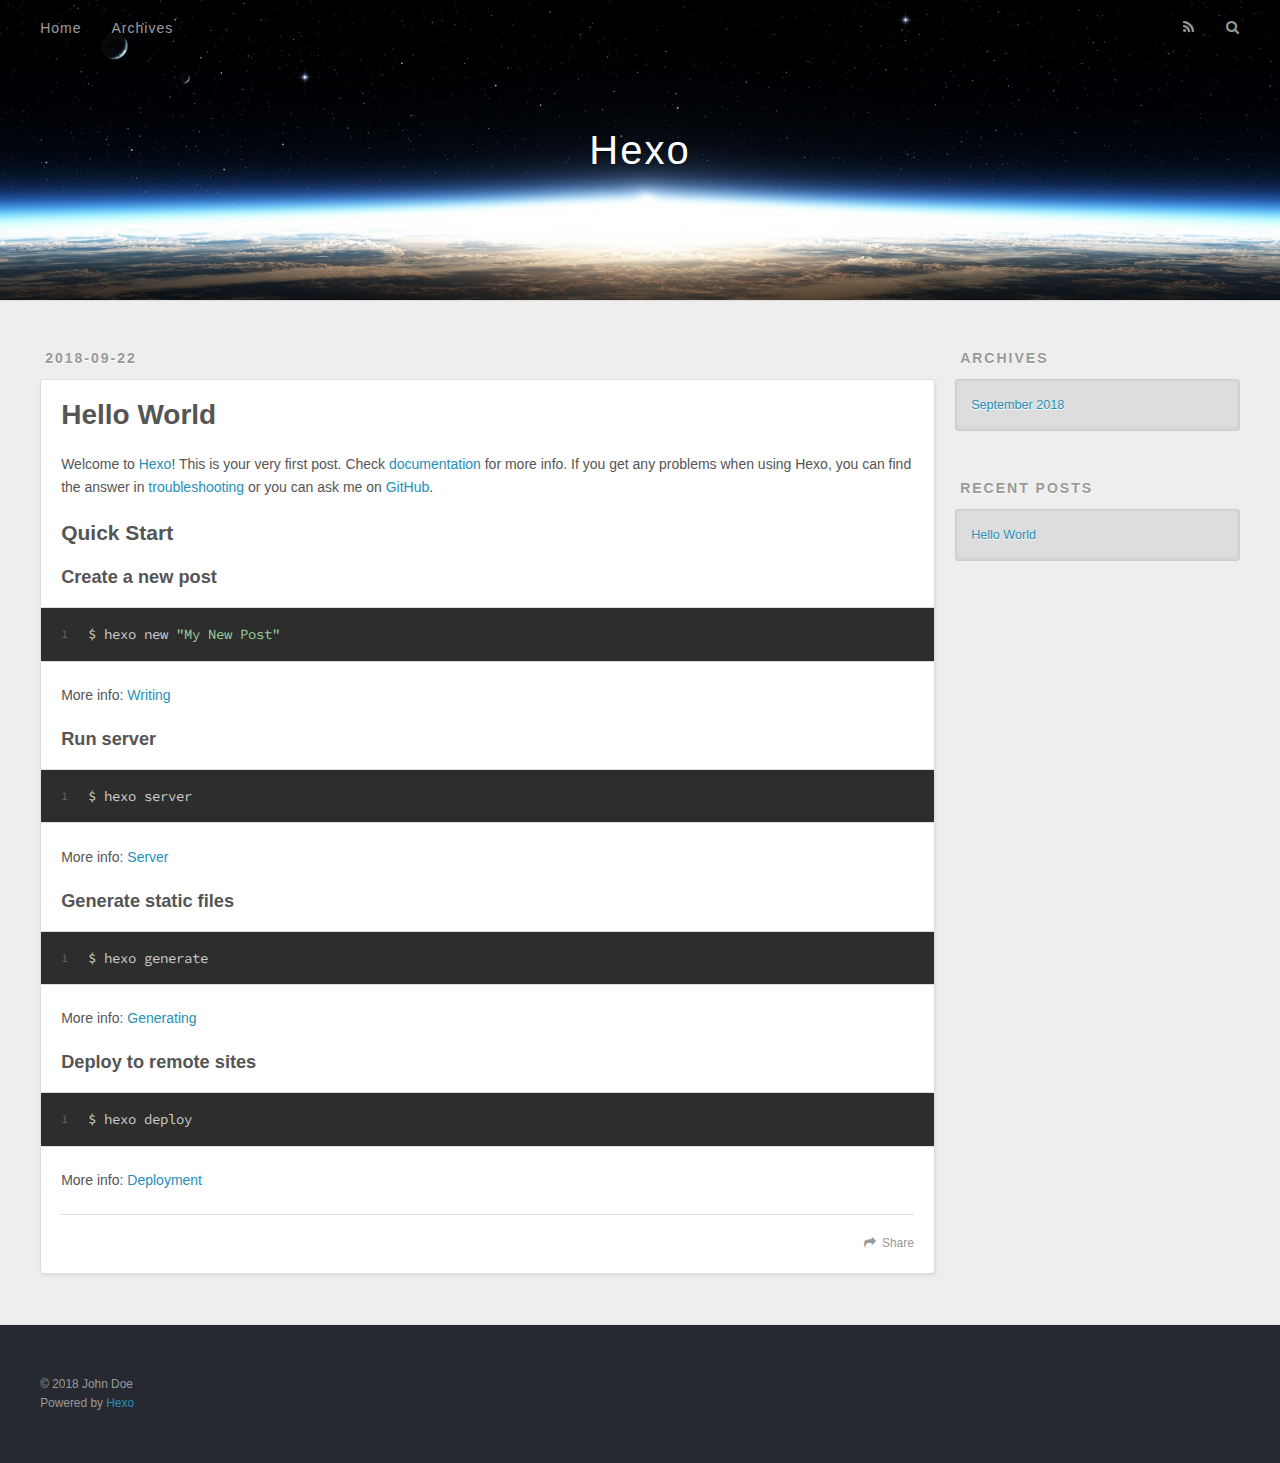
==== index.html @ 7cbdd969 "Site updated: 2018-09-22 21:59:07" ====
<!DOCTYPE html>
<html>
<head>
  <meta charset="utf-8">
  

  
  <title>Hexo</title>
  <meta name="viewport" content="width=device-width, initial-scale=1, maximum-scale=1">
  <meta property="og:type" content="website">
<meta property="og:title" content="Hexo">
<meta property="og:url" content="http://yoursite.com/index.html">
<meta property="og:site_name" content="Hexo">
<meta property="og:locale" content="default">
<meta name="twitter:card" content="summary">
<meta name="twitter:title" content="Hexo">
  
    <link rel="alternate" href="/atom.xml" title="Hexo" type="application/atom+xml">
  
  
    <link rel="icon" href="/favicon.png">
  
  
    <link href="//fonts.googleapis.com/css?family=Source+Code+Pro" rel="stylesheet" type="text/css">
  
  <link rel="stylesheet" href="/css/style.css">
</head>

<body>
  <div id="container">
    <div id="wrap">
      <header id="header">
  <div id="banner"></div>
  <div id="header-outer" class="outer">
    <div id="header-title" class="inner">
      <h1 id="logo-wrap">
        <a href="/" id="logo">Hexo</a>
      </h1>
      
    </div>
    <div id="header-inner" class="inner">
      <nav id="main-nav">
        <a id="main-nav-toggle" class="nav-icon"></a>
        
          <a class="main-nav-link" href="/">Home</a>
        
          <a class="main-nav-link" href="/archives">Archives</a>
        
      </nav>
      <nav id="sub-nav">
        
          <a id="nav-rss-link" class="nav-icon" href="/atom.xml" title="RSS Feed"></a>
        
        <a id="nav-search-btn" class="nav-icon" title="Search"></a>
      </nav>
      <div id="search-form-wrap">
        <form action="//google.com/search" method="get" accept-charset="UTF-8" class="search-form"><input type="search" name="q" class="search-form-input" placeholder="Search"><button type="submit" class="search-form-submit">&#xF002;</button><input type="hidden" name="sitesearch" value="http://yoursite.com"></form>
      </div>
    </div>
  </div>
</header>
      <div class="outer">
        <section id="main">
  
    <article id="post-hello-world" class="article article-type-post" itemscope itemprop="blogPost">
  <div class="article-meta">
    <a href="/2018/09/22/hello-world/" class="article-date">
  <time datetime="2018-09-22T13:36:59.806Z" itemprop="datePublished">2018-09-22</time>
</a>
    
  </div>
  <div class="article-inner">
    
    
      <header class="article-header">
        
  
    <h1 itemprop="name">
      <a class="article-title" href="/2018/09/22/hello-world/">Hello World</a>
    </h1>
  

      </header>
    
    <div class="article-entry" itemprop="articleBody">
      
        <p>Welcome to <a href="https://hexo.io/" target="_blank" rel="noopener">Hexo</a>! This is your very first post. Check <a href="https://hexo.io/docs/" target="_blank" rel="noopener">documentation</a> for more info. If you get any problems when using Hexo, you can find the answer in <a href="https://hexo.io/docs/troubleshooting.html" target="_blank" rel="noopener">troubleshooting</a> or you can ask me on <a href="https://github.com/hexojs/hexo/issues" target="_blank" rel="noopener">GitHub</a>.</p>
<h2 id="Quick-Start"><a href="#Quick-Start" class="headerlink" title="Quick Start"></a>Quick Start</h2><h3 id="Create-a-new-post"><a href="#Create-a-new-post" class="headerlink" title="Create a new post"></a>Create a new post</h3><figure class="highlight bash"><table><tr><td class="gutter"><pre><span class="line">1</span><br></pre></td><td class="code"><pre><span class="line">$ hexo new <span class="string">"My New Post"</span></span><br></pre></td></tr></table></figure>
<p>More info: <a href="https://hexo.io/docs/writing.html" target="_blank" rel="noopener">Writing</a></p>
<h3 id="Run-server"><a href="#Run-server" class="headerlink" title="Run server"></a>Run server</h3><figure class="highlight bash"><table><tr><td class="gutter"><pre><span class="line">1</span><br></pre></td><td class="code"><pre><span class="line">$ hexo server</span><br></pre></td></tr></table></figure>
<p>More info: <a href="https://hexo.io/docs/server.html" target="_blank" rel="noopener">Server</a></p>
<h3 id="Generate-static-files"><a href="#Generate-static-files" class="headerlink" title="Generate static files"></a>Generate static files</h3><figure class="highlight bash"><table><tr><td class="gutter"><pre><span class="line">1</span><br></pre></td><td class="code"><pre><span class="line">$ hexo generate</span><br></pre></td></tr></table></figure>
<p>More info: <a href="https://hexo.io/docs/generating.html" target="_blank" rel="noopener">Generating</a></p>
<h3 id="Deploy-to-remote-sites"><a href="#Deploy-to-remote-sites" class="headerlink" title="Deploy to remote sites"></a>Deploy to remote sites</h3><figure class="highlight bash"><table><tr><td class="gutter"><pre><span class="line">1</span><br></pre></td><td class="code"><pre><span class="line">$ hexo deploy</span><br></pre></td></tr></table></figure>
<p>More info: <a href="https://hexo.io/docs/deployment.html" target="_blank" rel="noopener">Deployment</a></p>

      
    </div>
    <footer class="article-footer">
      <a data-url="http://yoursite.com/2018/09/22/hello-world/" data-id="cjmdi171h0000mofy2fwbjtej" class="article-share-link">Share</a>
      
      
    </footer>
  </div>
  
</article>


  


</section>
        
          <aside id="sidebar">
  
    

  
    

  
    
  
    
  <div class="widget-wrap">
    <h3 class="widget-title">Archives</h3>
    <div class="widget">
      <ul class="archive-list"><li class="archive-list-item"><a class="archive-list-link" href="/archives/2018/09/">September 2018</a></li></ul>
    </div>
  </div>


  
    
  <div class="widget-wrap">
    <h3 class="widget-title">Recent Posts</h3>
    <div class="widget">
      <ul>
        
          <li>
            <a href="/2018/09/22/hello-world/">Hello World</a>
          </li>
        
      </ul>
    </div>
  </div>

  
</aside>
        
      </div>
      <footer id="footer">
  
  <div class="outer">
    <div id="footer-info" class="inner">
      &copy; 2018 John Doe<br>
      Powered by <a href="http://hexo.io/" target="_blank">Hexo</a>
    </div>
  </div>
</footer>
    </div>
    <nav id="mobile-nav">
  
    <a href="/" class="mobile-nav-link">Home</a>
  
    <a href="/archives" class="mobile-nav-link">Archives</a>
  
</nav>
    

<script src="//ajax.googleapis.com/ajax/libs/jquery/2.0.3/jquery.min.js"></script>


  <link rel="stylesheet" href="/fancybox/jquery.fancybox.css">
  <script src="/fancybox/jquery.fancybox.pack.js"></script>


<script src="/js/script.js"></script>



  </div>
</body>
</html>
---- css/style.css ----
body {
  width: 100%;
}
body:before,
body:after {
  content: "";
  display: table;
}
body:after {
  clear: both;
}
html,
body,
div,
span,
applet,
object,
iframe,
h1,
h2,
h3,
h4,
h5,
h6,
p,
blockquote,
pre,
a,
abbr,
acronym,
address,
big,
cite,
code,
del,
dfn,
em,
img,
ins,
kbd,
q,
s,
samp,
small,
strike,
strong,
sub,
sup,
tt,
var,
dl,
dt,
dd,
ol,
ul,
li,
fieldset,
form,
label,
legend,
table,
caption,
tbody,
tfoot,
thead,
tr,
th,
td {
  margin: 0;
  padding: 0;
  border: 0;
  outline: 0;
  font-weight: inherit;
  font-style: inherit;
  font-family: inherit;
  font-size: 100%;
  vertical-align: baseline;
}
body {
  line-height: 1;
  color: #000;
  background: #fff;
}
ol,
ul {
  list-style: none;
}
table {
  border-collapse: separate;
  border-spacing: 0;
  vertical-align: middle;
}
caption,
th,
td {
  text-align: left;
  font-weight: normal;
  vertical-align: middle;
}
a img {
  border: none;
}
input,
button {
  margin: 0;
  padding: 0;
}
input::-moz-focus-inner,
button::-moz-focus-inner {
  border: 0;
  padding: 0;
}
@font-face {
  font-family: FontAwesome;
  font-style: normal;
  font-weight: normal;
  src: url("fonts/fontawesome-webfont.eot?v=#4.0.3");
  src: url("fonts/fontawesome-webfont.eot?#iefix&v=#4.0.3") format("embedded-opentype"), url("fonts/fontawesome-webfont.woff?v=#4.0.3") format("woff"), url("fonts/fontawesome-webfont.ttf?v=#4.0.3") format("truetype"), url("fonts/fontawesome-webfont.svg#fontawesomeregular?v=#4.0.3") format("svg");
}
html,
body,
#container {
  height: 100%;
}
body {
  background: #eee;
  font: 14px -apple-system, BlinkMacSystemFont, "Segoe UI", "Roboto", "Oxygen", "Ubuntu", "Cantarell", "Fira Sans", "Droid Sans", "Helvetica Neue", sans-serif;
  -webkit-text-size-adjust: 100%;
}
.outer {
  max-width: 1220px;
  margin: 0 auto;
  padding: 0 20px;
}
.outer:before,
.outer:after {
  content: "";
  display: table;
}
.outer:after {
  clear: both;
}
.inner {
  display: inline;
  float: left;
  width: 98.33333333333333%;
  margin: 0 0.833333333333333%;
}
.left,
.alignleft {
  float: left;
}
.right,
.alignright {
  float: right;
}
.clear {
  clear: both;
}
#container {
  position: relative;
}
.mobile-nav-on {
  overflow: hidden;
}
#wrap {
  height: 100%;
  width: 100%;
  position: absolute;
  top: 0;
  left: 0;
  -webkit-transition: 0.2s ease-out;
  -moz-transition: 0.2s ease-out;
  -ms-transition: 0.2s ease-out;
  transition: 0.2s ease-out;
  z-index: 1;
  background: #eee;
}
.mobile-nav-on #wrap {
  left: 280px;
}
@media screen and (min-width: 768px) {
  #main {
    display: inline;
    float: left;
    width: 73.33333333333333%;
    margin: 0 0.833333333333333%;
  }
}
.article-date,
.article-category-link,
.archive-year,
.widget-title {
  text-decoration: none;
  text-transform: uppercase;
  letter-spacing: 2px;
  color: #999;
  margin-bottom: 1em;
  margin-left: 5px;
  line-height: 1em;
  text-shadow: 0 1px #fff;
  font-weight: bold;
}
.article-inner,
.archive-article-inner {
  background: #fff;
  -webkit-box-shadow: 1px 2px 3px #ddd;
  box-shadow: 1px 2px 3px #ddd;
  border: 1px solid #ddd;
  border-radius: 3px;
}
.article-entry h1,
.widget h1 {
  font-size: 2em;
}
.article-entry h2,
.widget h2 {
  font-size: 1.5em;
}
.article-entry h3,
.widget h3 {
  font-size: 1.3em;
}
.article-entry h4,
.widget h4 {
  font-size: 1.2em;
}
.article-entry h5,
.widget h5 {
  font-size: 1em;
}
.article-entry h6,
.widget h6 {
  font-size: 1em;
  color: #999;
}
.article-entry hr,
.widget hr {
  border: 1px dashed #ddd;
}
.article-entry strong,
.widget strong {
  font-weight: bold;
}
.article-entry em,
.widget em,
.article-entry cite,
.widget cite {
  font-style: italic;
}
.article-entry sup,
.widget sup,
.article-entry sub,
.widget sub {
  font-size: 0.75em;
  line-height: 0;
  position: relative;
  vertical-align: baseline;
}
.article-entry sup,
.widget sup {
  top: -0.5em;
}
.article-entry sub,
.widget sub {
  bottom: -0.2em;
}
.article-entry small,
.widget small {
  font-size: 0.85em;
}
.article-entry acronym,
.widget acronym,
.article-entry abbr,
.widget abbr {
  border-bottom: 1px dotted;
}
.article-entry ul,
.widget ul,
.article-entry ol,
.widget ol,
.article-entry dl,
.widget dl {
  margin: 0 20px;
  line-height: 1.6em;
}
.article-entry ul ul,
.widget ul ul,
.article-entry ol ul,
.widget ol ul,
.article-entry ul ol,
.widget ul ol,
.article-entry ol ol,
.widget ol ol {
  margin-top: 0;
  margin-bottom: 0;
}
.article-entry ul,
.widget ul {
  list-style: disc;
}
.article-entry ol,
.widget ol {
  list-style: decimal;
}
.article-entry dt,
.widget dt {
  font-weight: bold;
}
#header {
  height: 300px;
  position: relative;
  border-bottom: 1px solid #ddd;
}
#header:before,
#header:after {
  content: "";
  position: absolute;
  left: 0;
  right: 0;
  height: 40px;
}
#header:before {
  top: 0;
  background: -webkit-linear-gradient(rgba(0,0,0,0.2), transparent);
  background: -moz-linear-gradient(rgba(0,0,0,0.2), transparent);
  background: -ms-linear-gradient(rgba(0,0,0,0.2), transparent);
  background: linear-gradient(rgba(0,0,0,0.2), transparent);
}
#header:after {
  bottom: 0;
  background: -webkit-linear-gradient(transparent, rgba(0,0,0,0.2));
  background: -moz-linear-gradient(transparent, rgba(0,0,0,0.2));
  background: -ms-linear-gradient(transparent, rgba(0,0,0,0.2));
  background: linear-gradient(transparent, rgba(0,0,0,0.2));
}
#header-outer {
  height: 100%;
  position: relative;
}
#header-inner {
  position: relative;
  overflow: hidden;
}
#banner {
  position: absolute;
  top: 0;
  left: 0;
  width: 100%;
  height: 100%;
  background: url("images/banner.jpg") center #000;
  -webkit-background-size: cover;
  -moz-background-size: cover;
  background-size: cover;
  z-index: -1;
}
#header-title {
  text-align: center;
  height: 40px;
  position: absolute;
  top: 50%;
  left: 0;
  margin-top: -20px;
}
#logo,
#subtitle {
  text-decoration: none;
  color: #fff;
  font-weight: 300;
  text-shadow: 0 1px 4px rgba(0,0,0,0.3);
}
#logo {
  font-size: 40px;
  line-height: 40px;
  letter-spacing: 2px;
}
#subtitle {
  font-size: 16px;
  line-height: 16px;
  letter-spacing: 1px;
}
#subtitle-wrap {
  margin-top: 16px;
}
#main-nav {
  float: left;
  margin-left: -15px;
}
.nav-icon,
.main-nav-link {
  float: left;
  color: #fff;
  opacity: 0.6;
  text-decoration: none;
  text-shadow: 0 1px rgba(0,0,0,0.2);
  -webkit-transition: opacity 0.2s;
  -moz-transition: opacity 0.2s;
  -ms-transition: opacity 0.2s;
  transition: opacity 0.2s;
  display: block;
  padding: 20px 15px;
}
.nav-icon:hover,
.main-nav-link:hover {
  opacity: 1;
}
.nav-icon {
  font-family: FontAwesome;
  text-align: center;
  font-size: 14px;
  width: 14px;
  height: 14px;
  padding: 20px 15px;
  position: relative;
  cursor: pointer;
}
.main-nav-link {
  font-weight: 300;
  letter-spacing: 1px;
}
@media screen and (max-width: 479px) {
  .main-nav-link {
    display: none;
  }
}
#main-nav-toggle {
  display: none;
}
#main-nav-toggle:before {
  content: "\f0c9";
}
@media screen and (max-width: 479px) {
  #main-nav-toggle {
    display: block;
  }
}
#sub-nav {
  float: right;
  margin-right: -15px;
}
#nav-rss-link:before {
  content: "\f09e";
}
#nav-search-btn:before {
  content: "\f002";
}
#search-form-wrap {
  position: absolute;
  top: 15px;
  width: 150px;
  height: 30px;
  right: -150px;
  opacity: 0;
  -webkit-transition: 0.2s ease-out;
  -moz-transition: 0.2s ease-out;
  -ms-transition: 0.2s ease-out;
  transition: 0.2s ease-out;
}
#search-form-wrap.on {
  opacity: 1;
  right: 0;
}
@media screen and (max-width: 479px) {
  #search-form-wrap {
    width: 100%;
    right: -100%;
  }
}
.search-form {
  position: absolute;
  top: 0;
  left: 0;
  right: 0;
  background: #fff;
  padding: 5px 15px;
  border-radius: 15px;
  -webkit-box-shadow: 0 0 10px rgba(0,0,0,0.3);
  box-shadow: 0 0 10px rgba(0,0,0,0.3);
}
.search-form-input {
  border: none;
  background: none;
  color: #555;
  width: 100%;
  font: 13px -apple-system, BlinkMacSystemFont, "Segoe UI", "Roboto", "Oxygen", "Ubuntu", "Cantarell", "Fira Sans", "Droid Sans", "Helvetica Neue", sans-serif;
  outline: none;
}
.search-form-input::-webkit-search-results-decoration,
.search-form-input::-webkit-search-cancel-button {
  -webkit-appearance: none;
}
.search-form-submit {
  position: absolute;
  top: 50%;
  right: 10px;
  margin-top: -7px;
  font: 13px FontAwesome;
  border: none;
  background: none;
  color: #bbb;
  cursor: pointer;
}
.search-form-submit:hover,
.search-form-submit:focus {
  color: #777;
}
.article {
  margin: 50px 0;
}
.article-inner {
  overflow: hidden;
}
.article-meta:before,
.article-meta:after {
  content: "";
  display: table;
}
.article-meta:after {
  clear: both;
}
.article-date {
  float: left;
}
.article-category {
  float: left;
  line-height: 1em;
  color: #ccc;
  text-shadow: 0 1px #fff;
  margin-left: 8px;
}
.article-category:before {
  content: "\2022";
}
.article-category-link {
  margin: 0 12px 1em;
}
.article-header {
  padding: 20px 20px 0;
}
.article-title {
  text-decoration: none;
  font-size: 2em;
  font-weight: bold;
  color: #555;
  line-height: 1.1em;
  -webkit-transition: color 0.2s;
  -moz-transition: color 0.2s;
  -ms-transition: color 0.2s;
  transition: color 0.2s;
}
a.article-title:hover {
  color: #258fb8;
}
.article-entry {
  color: #555;
  padding: 0 20px;
}
.article-entry:before,
.article-entry:after {
  content: "";
  display: table;
}
.article-entry:after {
  clear: both;
}
.article-entry p,
.article-entry table {
  line-height: 1.6em;
  margin: 1.6em 0;
}
.article-entry h1,
.article-entry h2,
.article-entry h3,
.article-entry h4,
.article-entry h5,
.article-entry h6 {
  font-weight: bold;
}
.article-entry h1,
.article-entry h2,
.article-entry h3,
.article-entry h4,
.article-entry h5,
.article-entry h6 {
  line-height: 1.1em;
  margin: 1.1em 0;
}
.article-entry a {
  color: #258fb8;
  text-decoration: none;
}
.article-entry a:hover {
  text-decoration: underline;
}
.article-entry ul,
.article-entry ol,
.article-entry dl {
  margin-top: 1.6em;
  margin-bottom: 1.6em;
}
.article-entry img,
.article-entry video {
  max-width: 100%;
  height: auto;
  display: block;
  margin: auto;
}
.article-entry iframe {
  border: none;
}
.article-entry table {
  width: 100%;
  border-collapse: collapse;
  border-spacing: 0;
}
.article-entry th {
  font-weight: bold;
  border-bottom: 3px solid #ddd;
  padding-bottom: 0.5em;
}
.article-entry td {
  border-bottom: 1px solid #ddd;
  padding: 10px 0;
}
.article-entry blockquote {
  font-family: Georgia, "Times New Roman", serif;
  font-size: 1.4em;
  margin: 1.6em 20px;
  text-align: center;
}
.article-entry blockquote footer {
  font-size: 14px;
  margin: 1.6em 0;
  font-family: -apple-system, BlinkMacSystemFont, "Segoe UI", "Roboto", "Oxygen", "Ubuntu", "Cantarell", "Fira Sans", "Droid Sans", "Helvetica Neue", sans-serif;
}
.article-entry blockquote footer cite:before {
  content: "—";
  padding: 0 0.5em;
}
.article-entry .pullquote {
  text-align: left;
  width: 45%;
  margin: 0;
}
.article-entry .pullquote.left {
  margin-left: 0.5em;
  margin-right: 1em;
}
.article-entry .pullquote.right {
  margin-right: 0.5em;
  margin-left: 1em;
}
.article-entry .caption {
  color: #999;
  display: block;
  font-size: 0.9em;
  margin-top: 0.5em;
  position: relative;
  text-align: center;
}
.article-entry .video-container {
  position: relative;
  padding-top: 56.25%;
  height: 0;
  overflow: hidden;
}
.article-entry .video-container iframe,
.article-entry .video-container object,
.article-entry .video-container embed {
  position: absolute;
  top: 0;
  left: 0;
  width: 100%;
  height: 100%;
  margin-top: 0;
}
.article-more-link a {
  display: inline-block;
  line-height: 1em;
  padding: 6px 15px;
  border-radius: 15px;
  background: #eee;
  color: #999;
  text-shadow: 0 1px #fff;
  text-decoration: none;
}
.article-more-link a:hover {
  background: #258fb8;
  color: #fff;
  text-decoration: none;
  text-shadow: 0 1px #1e7293;
}
.article-footer {
  font-size: 0.85em;
  line-height: 1.6em;
  border-top: 1px solid #ddd;
  padding-top: 1.6em;
  margin: 0 20px 20px;
}
.article-footer:before,
.article-footer:after {
  content: "";
  display: table;
}
.article-footer:after {
  clear: both;
}
.article-footer a {
  color: #999;
  text-decoration: none;
}
.article-footer a:hover {
  color: #555;
}
.article-tag-list-item {
  float: left;
  margin-right: 10px;
}
.article-tag-list-link:before {
  content: "#";
}
.article-comment-link {
  float: right;
}
.article-comment-link:before {
  content: "\f075";
  font-family: FontAwesome;
  padding-right: 8px;
}
.article-share-link {
  cursor: pointer;
  float: right;
  margin-left: 20px;
}
.article-share-link:before {
  content: "\f064";
  font-family: FontAwesome;
  padding-right: 6px;
}
#article-nav {
  position: relative;
}
#article-nav:before,
#article-nav:after {
  content: "";
  display: table;
}
#article-nav:after {
  clear: both;
}
@media screen and (min-width: 768px) {
  #article-nav {
    margin: 50px 0;
  }
  #article-nav:before {
    width: 8px;
    height: 8px;
    position: absolute;
    top: 50%;
    left: 50%;
    margin-top: -4px;
    margin-left: -4px;
    content: "";
    border-radius: 50%;
    background: #ddd;
    -webkit-box-shadow: 0 1px 2px #fff;
    box-shadow: 0 1px 2px #fff;
  }
}
.article-nav-link-wrap {
  text-decoration: none;
  text-shadow: 0 1px #fff;
  color: #999;
  -webkit-box-sizing: border-box;
  -moz-box-sizing: border-box;
  box-sizing: border-box;
  margin-top: 50px;
  text-align: center;
  display: block;
}
.article-nav-link-wrap:hover {
  color: #555;
}
@media screen and (min-width: 768px) {
  .article-nav-link-wrap {
    width: 50%;
    margin-top: 0;
  }
}
@media screen and (min-width: 768px) {
  #article-nav-newer {
    float: left;
    text-align: right;
    padding-right: 20px;
  }
}
@media screen and (min-width: 768px) {
  #article-nav-older {
    float: right;
    text-align: left;
    padding-left: 20px;
  }
}
.article-nav-caption {
  text-transform: uppercase;
  letter-spacing: 2px;
  color: #ddd;
  line-height: 1em;
  font-weight: bold;
}
#article-nav-newer .article-nav-caption {
  margin-right: -2px;
}
.article-nav-title {
  font-size: 0.85em;
  line-height: 1.6em;
  margin-top: 0.5em;
}
.article-share-box {
  position: absolute;
  display: none;
  background: #fff;
  -webkit-box-shadow: 1px 2px 10px rgba(0,0,0,0.2);
  box-shadow: 1px 2px 10px rgba(0,0,0,0.2);
  border-radius: 3px;
  margin-left: -145px;
  overflow: hidden;
  z-index: 1;
}
.article-share-box.on {
  display: block;
}
.article-share-input {
  width: 100%;
  background: none;
  -webkit-box-sizing: border-box;
  -moz-box-sizing: border-box;
  box-sizing: border-box;
  font: 14px -apple-system, BlinkMacSystemFont, "Segoe UI", "Roboto", "Oxygen", "Ubuntu", "Cantarell", "Fira Sans", "Droid Sans", "Helvetica Neue", sans-serif;
  padding: 0 15px;
  color: #555;
  outline: none;
  border: 1px solid #ddd;
  border-radius: 3px 3px 0 0;
  height: 36px;
  line-height: 36px;
}
.article-share-links {
  background: #eee;
}
.article-share-links:before,
.article-share-links:after {
  content: "";
  display: table;
}
.article-share-links:after {
  clear: both;
}
.article-share-twitter,
.article-share-facebook,
.article-share-pinterest,
.article-share-google {
  width: 50px;
  height: 36px;
  display: block;
  float: left;
  position: relative;
  color: #999;
  text-shadow: 0 1px #fff;
}
.article-share-twitter:before,
.article-share-facebook:before,
.article-share-pinterest:before,
.article-share-google:before {
  font-size: 20px;
  font-family: FontAwesome;
  width: 20px;
  height: 20px;
  position: absolute;
  top: 50%;
  left: 50%;
  margin-top: -10px;
  margin-left: -10px;
  text-align: center;
}
.article-share-twitter:hover,
.article-share-facebook:hover,
.article-share-pinterest:hover,
.article-share-google:hover {
  color: #fff;
}
.article-share-twitter:before {
  content: "\f099";
}
.article-share-twitter:hover {
  background: #00aced;
  text-shadow: 0 1px #008abe;
}
.article-share-facebook:before {
  content: "\f09a";
}
.article-share-facebook:hover {
  background: #3b5998;
  text-shadow: 0 1px #2f477a;
}
.article-share-pinterest:before {
  content: "\f0d2";
}
.article-share-pinterest:hover {
  background: #cb2027;
  text-shadow: 0 1px #a21a1f;
}
.article-share-google:before {
  content: "\f0d5";
}
.article-share-google:hover {
  background: #dd4b39;
  text-shadow: 0 1px #be3221;
}
.article-gallery {
  background: #000;
  position: relative;
}
.article-gallery-photos {
  position: relative;
  overflow: hidden;
}
.article-gallery-img {
  display: none;
  max-width: 100%;
}
.article-gallery-img:first-child {
  display: block;
}
.article-gallery-img.loaded {
  position: absolute;
  display: block;
}
.article-gallery-img img {
  display: block;
  max-width: 100%;
  margin: 0 auto;
}
#comments {
  background: #fff;
  -webkit-box-shadow: 1px 2px 3px #ddd;
  box-shadow: 1px 2px 3px #ddd;
  padding: 20px;
  border: 1px solid #ddd;
  border-radius: 3px;
  margin: 50px 0;
}
#comments a {
  color: #258fb8;
}
.archives-wrap {
  margin: 50px 0;
}
.archives:before,
.archives:after {
  content: "";
  display: table;
}
.archives:after {
  clear: both;
}
.archive-year-wrap {
  margin-bottom: 1em;
}
.archives {
  -webkit-column-gap: 10px;
  -moz-column-gap: 10px;
  column-gap: 10px;
}
@media screen and (min-width: 480px) and (max-width: 767px) {
  .archives {
    -webkit-column-count: 2;
    -moz-column-count: 2;
    column-count: 2;
  }
}
@media screen and (min-width: 768px) {
  .archives {
    -webkit-column-count: 3;
    -moz-column-count: 3;
    column-count: 3;
  }
}
.archive-article {
  -webkit-column-break-inside: avoid;
  page-break-inside: avoid;
  overflow: hidden;
  break-inside: avoid-column;
}
.archive-article-inner {
  padding: 10px;
  margin-bottom: 15px;
}
.archive-article-title {
  text-decoration: none;
  font-weight: bold;
  color: #555;
  -webkit-transition: color 0.2s;
  -moz-transition: color 0.2s;
  -ms-transition: color 0.2s;
  transition: color 0.2s;
  line-height: 1.6em;
}
.archive-article-title:hover {
  color: #258fb8;
}
.archive-article-footer {
  margin-top: 1em;
}
.archive-article-date {
  color: #999;
  text-decoration: none;
  font-size: 0.85em;
  line-height: 1em;
  margin-bottom: 0.5em;
  display: block;
}
#page-nav {
  margin: 50px auto;
  background: #fff;
  -webkit-box-shadow: 1px 2px 3px #ddd;
  box-shadow: 1px 2px 3px #ddd;
  border: 1px solid #ddd;
  border-radius: 3px;
  text-align: center;
  color: #999;
  overflow: hidden;
}
#page-nav:before,
#page-nav:after {
  content: "";
  display: table;
}
#page-nav:after {
  clear: both;
}
#page-nav a,
#page-nav span {
  padding: 10px 20px;
  line-height: 1;
  height: 2ex;
}
#page-nav a {
  color: #999;
  text-decoration: none;
}
#page-nav a:hover {
  background: #999;
  color: #fff;
}
#page-nav .prev {
  float: left;
}
#page-nav .next {
  float: right;
}
#page-nav .page-number {
  display: inline-block;
}
@media screen and (max-width: 479px) {
  #page-nav .page-number {
    display: none;
  }
}
#page-nav .current {
  color: #555;
  font-weight: bold;
}
#page-nav .space {
  color: #ddd;
}
#footer {
  background: #262a30;
  padding: 50px 0;
  border-top: 1px solid #ddd;
  color: #999;
}
#footer a {
  color: #258fb8;
  text-decoration: none;
}
#footer a:hover {
  text-decoration: underline;
}
#footer-info {
  line-height: 1.6em;
  font-size: 0.85em;
}
.article-entry pre,
.article-entry .highlight {
  background: #2d2d2d;
  margin: 0 -20px;
  padding: 15px 20px;
  border-style: solid;
  border-color: #ddd;
  border-width: 1px 0;
  overflow: auto;
  color: #ccc;
  line-height: 22.400000000000002px;
}
.article-entry .highlight .gutter pre,
.article-entry .gist .gist-file .gist-data .line-numbers {
  color: #666;
  font-size: 0.85em;
}
.article-entry pre,
.article-entry code {
  font-family: "Source Code Pro", Consolas, Monaco, Menlo, Consolas, monospace;
}
.article-entry code {
  background: #eee;
  text-shadow: 0 1px #fff;
  padding: 0 0.3em;
}
.article-entry pre code {
  background: none;
  text-shadow: none;
  padding: 0;
}
.article-entry .highlight pre {
  border: none;
  margin: 0;
  padding: 0;
}
.article-entry .highlight table {
  margin: 0;
  width: auto;
}
.article-entry .highlight td {
  border: none;
  padding: 0;
}
.article-entry .highlight figcaption {
  font-size: 0.85em;
  color: #999;
  line-height: 1em;
  margin-bottom: 1em;
}
.article-entry .highlight figcaption:before,
.article-entry .highlight figcaption:after {
  content: "";
  display: table;
}
.article-entry .highlight figcaption:after {
  clear: both;
}
.article-entry .highlight figcaption a {
  float: right;
}
.article-entry .highlight .gutter pre {
  text-align: right;
  padding-right: 20px;
}
.article-entry .highlight .line {
  height: 22.400000000000002px;
}
.article-entry .highlight .line.marked {
  background: #515151;
}
.article-entry .gist {
  margin: 0 -20px;
  border-style: solid;
  border-color: #ddd;
  border-width: 1px 0;
  background: #2d2d2d;
  padding: 15px 20px 15px 0;
}
.article-entry .gist .gist-file {
  border: none;
  font-family: "Source Code Pro", Consolas, Monaco, Menlo, Consolas, monospace;
  margin: 0;
}
.article-entry .gist .gist-file .gist-data {
  background: none;
  border: none;
}
.article-entry .gist .gist-file .gist-data .line-numbers {
  background: none;
  border: none;
  padding: 0 20px 0 0;
}
.article-entry .gist .gist-file .gist-data .line-data {
  padding: 0 !important;
}
.article-entry .gist .gist-file .highlight {
  margin: 0;
  padding: 0;
  border: none;
}
.article-entry .gist .gist-file .gist-meta {
  background: #2d2d2d;
  color: #999;
  font: 0.85em -apple-system, BlinkMacSystemFont, "Segoe UI", "Roboto", "Oxygen", "Ubuntu", "Cantarell", "Fira Sans", "Droid Sans", "Helvetica Neue", sans-serif;
  text-shadow: 0 0;
  padding: 0;
  margin-top: 1em;
  margin-left: 20px;
}
.article-entry .gist .gist-file .gist-meta a {
  color: #258fb8;
  font-weight: normal;
}
.article-entry .gist .gist-file .gist-meta a:hover {
  text-decoration: underline;
}
pre .comment,
pre .title {
  color: #999;
}
pre .variable,
pre .attribute,
pre .tag,
pre .regexp,
pre .ruby .constant,
pre .xml .tag .title,
pre .xml .pi,
pre .xml .doctype,
pre .html .doctype,
pre .css .id,
pre .css .class,
pre .css .pseudo {
  color: #f2777a;
}
pre .number,
pre .preprocessor,
pre .built_in,
pre .literal,
pre .params,
pre .constant {
  color: #f99157;
}
pre .class,
pre .ruby .class .title,
pre .css .rules .attribute {
  color: #9c9;
}
pre .string,
pre .value,
pre .inheritance,
pre .header,
pre .ruby .symbol,
pre .xml .cdata {
  color: #9c9;
}
pre .css .hexcolor {
  color: #6cc;
}
pre .function,
pre .python .decorator,
pre .python .title,
pre .ruby .function .title,
pre .ruby .title .keyword,
pre .perl .sub,
pre .javascript .title,
pre .coffeescript .title {
  color: #69c;
}
pre .keyword,
pre .javascript .function {
  color: #c9c;
}
@media screen and (max-width: 479px) {
  #mobile-nav {
    position: absolute;
    top: 0;
    left: 0;
    width: 280px;
    height: 100%;
    background: #191919;
    border-right: 1px solid #fff;
  }
}
@media screen and (max-width: 479px) {
  .mobile-nav-link {
    display: block;
    color: #999;
    text-decoration: none;
    padding: 15px 20px;
    font-weight: bold;
  }
  .mobile-nav-link:hover {
    color: #fff;
  }
}
@media screen and (min-width: 768px) {
  #sidebar {
    display: inline;
    float: left;
    width: 23.333333333333332%;
    margin: 0 0.833333333333333%;
  }
}
.widget-wrap {
  margin: 50px 0;
}
.widget {
  color: #777;
  text-shadow: 0 1px #fff;
  background: #ddd;
  -webkit-box-shadow: 0 -1px 4px #ccc inset;
  box-shadow: 0 -1px 4px #ccc inset;
  border: 1px solid #ccc;
  padding: 15px;
  border-radius: 3px;
}
.widget a {
  color: #258fb8;
  text-decoration: none;
}
.widget a:hover {
  text-decoration: underline;
}
.widget ul ul,
.widget ol ul,
.widget dl ul,
.widget ul ol,
.widget ol ol,
.widget dl ol,
.widget ul dl,
.widget ol dl,
.widget dl dl {
  margin-left: 15px;
  list-style: disc;
}
.widget {
  line-height: 1.6em;
  word-wrap: break-word;
  font-size: 0.9em;
}
.widget ul,
.widget ol {
  list-style: none;
  margin: 0;
}
.widget ul ul,
.widget ol ul,
.widget ul ol,
.widget ol ol {
  margin: 0 20px;
}
.widget ul ul,
.widget ol ul {
  list-style: disc;
}
.widget ul ol,
.widget ol ol {
  list-style: decimal;
}
.category-list-count,
.tag-list-count,
.archive-list-count {
  padding-left: 5px;
  color: #999;
  font-size: 0.85em;
}
.category-list-count:before,
.tag-list-count:before,
.archive-list-count:before {
  content: "(";
}
.category-list-count:after,
.tag-list-count:after,
.archive-list-count:after {
  content: ")";
}
.tagcloud a {
  margin-right: 5px;
  display: inline-block;
}
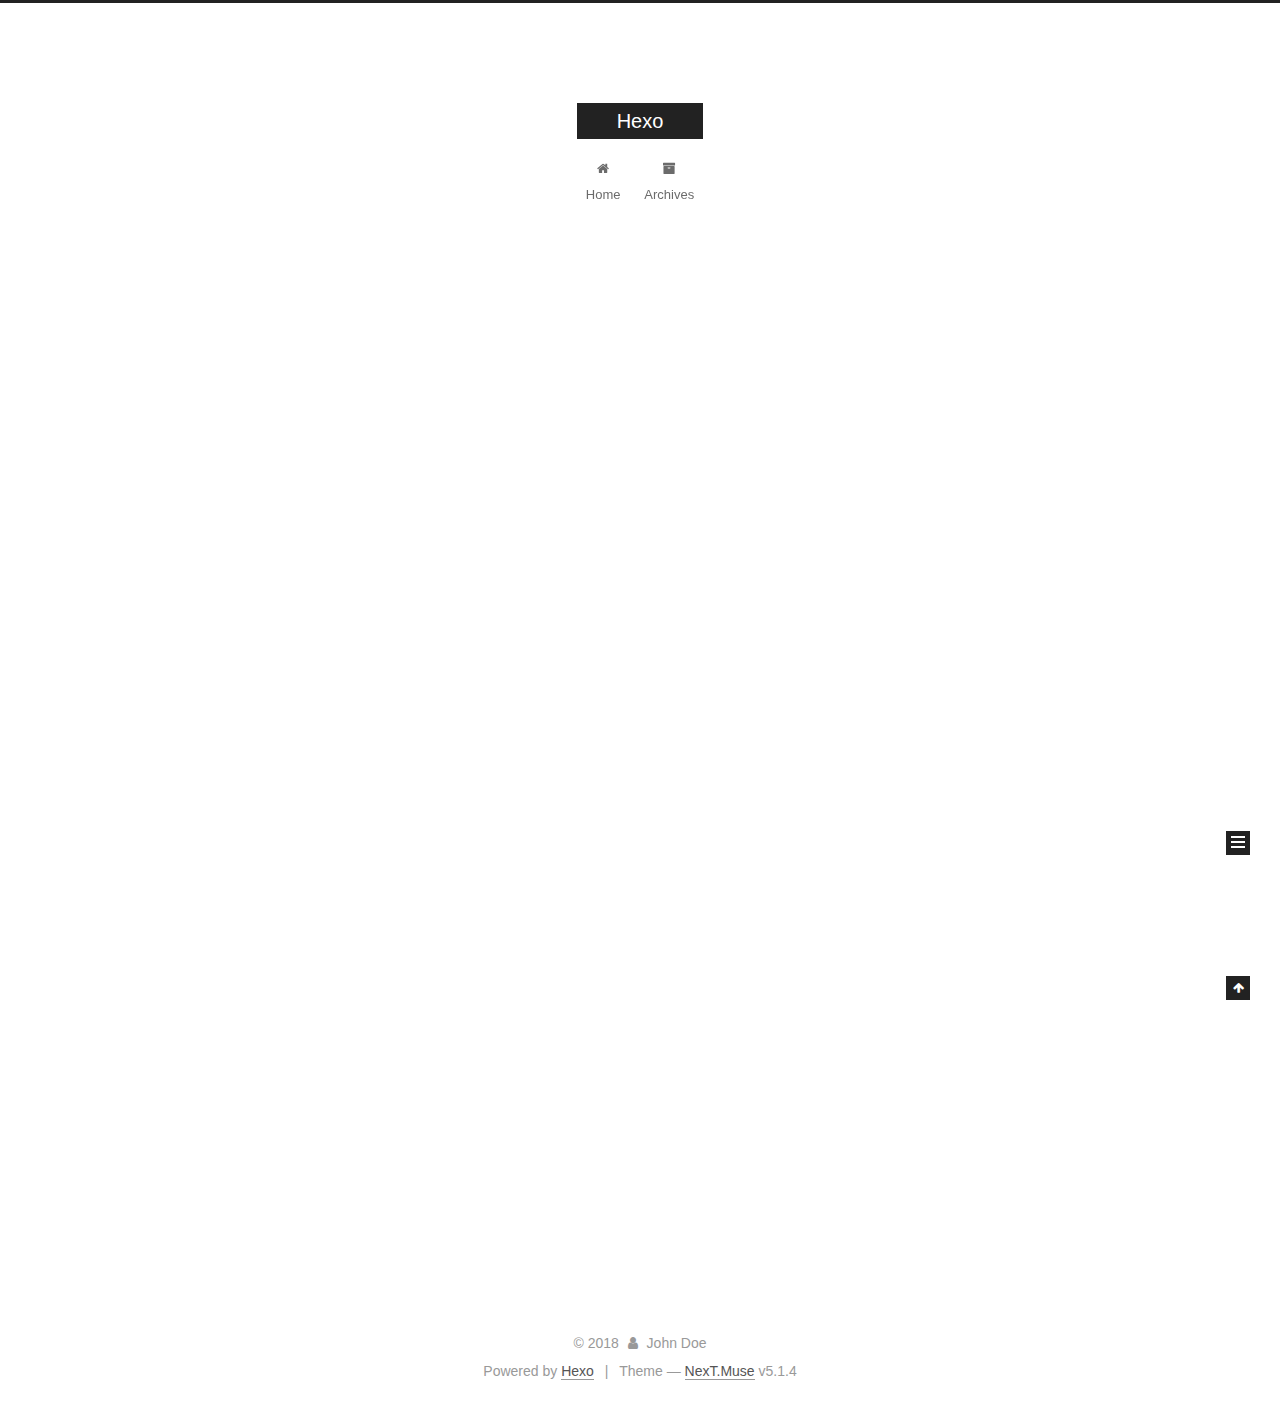
==== commit c99c2594: "Site updated: 2018-09-22 22:42:11" ====
--- a/index.html
+++ b/index.html
@@ -1,90 +1,306 @@
 <!DOCTYPE html>
-<html>
+
+
+
+  
+
+
+<html class="theme-next muse use-motion" lang="">
 <head>
-  <meta charset="utf-8">
-  
-
-  
-  <title>Hexo</title>
-  <meta name="viewport" content="width=device-width, initial-scale=1, maximum-scale=1">
-  <meta property="og:type" content="website">
+  <meta charset="UTF-8"/>
+<meta http-equiv="X-UA-Compatible" content="IE=edge" />
+<meta name="viewport" content="width=device-width, initial-scale=1, maximum-scale=1"/>
+<meta name="theme-color" content="#222">
+
+
+
+
+
+
+
+
+
+<meta http-equiv="Cache-Control" content="no-transform" />
+<meta http-equiv="Cache-Control" content="no-siteapp" />
+
+
+
+
+
+
+
+
+
+
+
+
+
+
+
+
+  
+  
+  <link href="/lib/fancybox/source/jquery.fancybox.css?v=2.1.5" rel="stylesheet" type="text/css" />
+
+
+
+
+
+
+
+<link href="/lib/font-awesome/css/font-awesome.min.css?v=4.6.2" rel="stylesheet" type="text/css" />
+
+<link href="/css/main.css?v=5.1.4" rel="stylesheet" type="text/css" />
+
+
+  <link rel="apple-touch-icon" sizes="180x180" href="/images/apple-touch-icon-next.png?v=5.1.4">
+
+
+  <link rel="icon" type="image/png" sizes="32x32" href="/images/favicon-32x32-next.png?v=5.1.4">
+
+
+  <link rel="icon" type="image/png" sizes="16x16" href="/images/favicon-16x16-next.png?v=5.1.4">
+
+
+  <link rel="mask-icon" href="/images/logo.svg?v=5.1.4" color="#222">
+
+
+
+
+
+  <meta name="keywords" content="Hexo, NexT" />
+
+
+
+
+
+
+
+
+
+
+<meta property="og:type" content="website">
 <meta property="og:title" content="Hexo">
 <meta property="og:url" content="http://yoursite.com/index.html">
 <meta property="og:site_name" content="Hexo">
 <meta property="og:locale" content="default">
 <meta name="twitter:card" content="summary">
 <meta name="twitter:title" content="Hexo">
-  
-    <link rel="alternate" href="/atom.xml" title="Hexo" type="application/atom+xml">
-  
-  
-    <link rel="icon" href="/favicon.png">
-  
-  
-    <link href="//fonts.googleapis.com/css?family=Source+Code+Pro" rel="stylesheet" type="text/css">
-  
-  <link rel="stylesheet" href="/css/style.css">
+
+
+
+<script type="text/javascript" id="hexo.configurations">
+  var NexT = window.NexT || {};
+  var CONFIG = {
+    root: '/',
+    scheme: 'Muse',
+    version: '5.1.4',
+    sidebar: {"position":"left","display":"post","offset":12,"b2t":false,"scrollpercent":false,"onmobile":false},
+    fancybox: true,
+    tabs: true,
+    motion: {"enable":true,"async":false,"transition":{"post_block":"fadeIn","post_header":"slideDownIn","post_body":"slideDownIn","coll_header":"slideLeftIn","sidebar":"slideUpIn"}},
+    duoshuo: {
+      userId: '0',
+      author: 'Author'
+    },
+    algolia: {
+      applicationID: '',
+      apiKey: '',
+      indexName: '',
+      hits: {"per_page":10},
+      labels: {"input_placeholder":"Search for Posts","hits_empty":"We didn't find any results for the search: ${query}","hits_stats":"${hits} results found in ${time} ms"}
+    }
+  };
+</script>
+
+
+
+  <link rel="canonical" href="http://yoursite.com/"/>
+
+
+
+
+
+  <title>Hexo</title>
+  
+
+
+
+
+
+
+
+
 </head>
 
-<body>
-  <div id="container">
-    <div id="wrap">
-      <header id="header">
-  <div id="banner"></div>
-  <div id="header-outer" class="outer">
-    <div id="header-title" class="inner">
-      <h1 id="logo-wrap">
-        <a href="/" id="logo">Hexo</a>
-      </h1>
-      
+<body itemscope itemtype="http://schema.org/WebPage" lang="default">
+
+  
+  
+    
+  
+
+  <div class="container sidebar-position-left 
+  page-home">
+    <div class="headband"></div>
+
+    <header id="header" class="header" itemscope itemtype="http://schema.org/WPHeader">
+      <div class="header-inner"><div class="site-brand-wrapper">
+  <div class="site-meta ">
+    
+
+    <div class="custom-logo-site-title">
+      <a href="/"  class="brand" rel="start">
+        <span class="logo-line-before"><i></i></span>
+        <span class="site-title">Hexo</span>
+        <span class="logo-line-after"><i></i></span>
+      </a>
     </div>
-    <div id="header-inner" class="inner">
-      <nav id="main-nav">
-        <a id="main-nav-toggle" class="nav-icon"></a>
-        
-          <a class="main-nav-link" href="/">Home</a>
-        
-          <a class="main-nav-link" href="/archives">Archives</a>
-        
-      </nav>
-      <nav id="sub-nav">
-        
-          <a id="nav-rss-link" class="nav-icon" href="/atom.xml" title="RSS Feed"></a>
-        
-        <a id="nav-search-btn" class="nav-icon" title="Search"></a>
-      </nav>
-      <div id="search-form-wrap">
-        <form action="//google.com/search" method="get" accept-charset="UTF-8" class="search-form"><input type="search" name="q" class="search-form-input" placeholder="Search"><button type="submit" class="search-form-submit">&#xF002;</button><input type="hidden" name="sitesearch" value="http://yoursite.com"></form>
-      </div>
-    </div>
+      
+        <p class="site-subtitle"></p>
+      
   </div>
-</header>
-      <div class="outer">
-        <section id="main">
-  
-    <article id="post-hello-world" class="article article-type-post" itemscope itemprop="blogPost">
-  <div class="article-meta">
-    <a href="/2018/09/22/hello-world/" class="article-date">
-  <time datetime="2018-09-22T13:36:59.806Z" itemprop="datePublished">2018-09-22</time>
-</a>
-    
+
+  <div class="site-nav-toggle">
+    <button>
+      <span class="btn-bar"></span>
+      <span class="btn-bar"></span>
+      <span class="btn-bar"></span>
+    </button>
   </div>
-  <div class="article-inner">
-    
-    
-      <header class="article-header">
-        
-  
-    <h1 itemprop="name">
-      <a class="article-title" href="/2018/09/22/hello-world/">Hello World</a>
-    </h1>
-  
-
+</div>
+
+<nav class="site-nav">
+  
+
+  
+    <ul id="menu" class="menu">
+      
+        
+        <li class="menu-item menu-item-home">
+          <a href="/" rel="section">
+            
+              <i class="menu-item-icon fa fa-fw fa-home"></i> <br />
+            
+            Home
+          </a>
+        </li>
+      
+        
+        <li class="menu-item menu-item-archives">
+          <a href="/archives/" rel="section">
+            
+              <i class="menu-item-icon fa fa-fw fa-archive"></i> <br />
+            
+            Archives
+          </a>
+        </li>
+      
+
+      
+    </ul>
+  
+
+  
+</nav>
+
+
+
+ </div>
+    </header>
+
+    <main id="main" class="main">
+      <div class="main-inner">
+        <div class="content-wrap">
+          <div id="content" class="content">
+            
+  <section id="posts" class="posts-expand">
+    
+      
+
+  
+
+  
+  
+  
+
+  <article class="post post-type-normal" itemscope itemtype="http://schema.org/Article">
+  
+  
+  
+  <div class="post-block">
+    <link itemprop="mainEntityOfPage" href="http://yoursite.com/2018/09/22/hello-world/">
+
+    <span hidden itemprop="author" itemscope itemtype="http://schema.org/Person">
+      <meta itemprop="name" content="John Doe">
+      <meta itemprop="description" content="">
+      <meta itemprop="image" content="/images/avatar.gif">
+    </span>
+
+    <span hidden itemprop="publisher" itemscope itemtype="http://schema.org/Organization">
+      <meta itemprop="name" content="Hexo">
+    </span>
+
+    
+      <header class="post-header">
+
+        
+        
+          <h1 class="post-title" itemprop="name headline">
+                
+                <a class="post-title-link" href="/2018/09/22/hello-world/" itemprop="url">Hello World</a></h1>
+        
+
+        <div class="post-meta">
+          <span class="post-time">
+            
+              <span class="post-meta-item-icon">
+                <i class="fa fa-calendar-o"></i>
+              </span>
+              
+                <span class="post-meta-item-text">Posted on</span>
+              
+              <time title="Post created" itemprop="dateCreated datePublished" datetime="2018-09-22T21:36:59+08:00">
+                2018-09-22
+              </time>
+            
+
+            
+
+            
+          </span>
+
+          
+
+          
+            
+          
+
+          
+          
+
+          
+
+          
+
+          
+
+        </div>
       </header>
     
-    <div class="article-entry" itemprop="articleBody">
-      
-        <p>Welcome to <a href="https://hexo.io/" target="_blank" rel="noopener">Hexo</a>! This is your very first post. Check <a href="https://hexo.io/docs/" target="_blank" rel="noopener">documentation</a> for more info. If you get any problems when using Hexo, you can find the answer in <a href="https://hexo.io/docs/troubleshooting.html" target="_blank" rel="noopener">troubleshooting</a> or you can ask me on <a href="https://github.com/hexojs/hexo/issues" target="_blank" rel="noopener">GitHub</a>.</p>
+
+    
+    
+    
+    <div class="post-body" itemprop="articleBody">
+
+      
+      
+
+      
+        
+          
+            <p>Welcome to <a href="https://hexo.io/" target="_blank" rel="noopener">Hexo</a>! This is your very first post. Check <a href="https://hexo.io/docs/" target="_blank" rel="noopener">documentation</a> for more info. If you get any problems when using Hexo, you can find the answer in <a href="https://hexo.io/docs/troubleshooting.html" target="_blank" rel="noopener">troubleshooting</a> or you can ask me on <a href="https://github.com/hexojs/hexo/issues" target="_blank" rel="noopener">GitHub</a>.</p>
 <h2 id="Quick-Start"><a href="#Quick-Start" class="headerlink" title="Quick Start"></a>Quick Start</h2><h3 id="Create-a-new-post"><a href="#Create-a-new-post" class="headerlink" title="Create a new post"></a>Create a new post</h3><figure class="highlight bash"><table><tr><td class="gutter"><pre><span class="line">1</span><br></pre></td><td class="code"><pre><span class="line">$ hexo new <span class="string">"My New Post"</span></span><br></pre></td></tr></table></figure>
 <p>More info: <a href="https://hexo.io/docs/writing.html" target="_blank" rel="noopener">Writing</a></p>
 <h3 id="Run-server"><a href="#Run-server" class="headerlink" title="Run server"></a>Run server</h3><figure class="highlight bash"><table><tr><td class="gutter"><pre><span class="line">1</span><br></pre></td><td class="code"><pre><span class="line">$ hexo server</span><br></pre></td></tr></table></figure>
@@ -94,91 +310,307 @@
 <h3 id="Deploy-to-remote-sites"><a href="#Deploy-to-remote-sites" class="headerlink" title="Deploy to remote sites"></a>Deploy to remote sites</h3><figure class="highlight bash"><table><tr><td class="gutter"><pre><span class="line">1</span><br></pre></td><td class="code"><pre><span class="line">$ hexo deploy</span><br></pre></td></tr></table></figure>
 <p>More info: <a href="https://hexo.io/docs/deployment.html" target="_blank" rel="noopener">Deployment</a></p>
 
+          
+        
       
     </div>
-    <footer class="article-footer">
-      <a data-url="http://yoursite.com/2018/09/22/hello-world/" data-id="cjmdi171h0000mofy2fwbjtej" class="article-share-link">Share</a>
-      
+    
+    
+    
+
+    
+
+    
+
+    
+
+    <footer class="post-footer">
+      
+
+      
+
+      
+
+      
+      
+        <div class="post-eof"></div>
       
     </footer>
   </div>
   
-</article>
-
-
-  
-
-
-</section>
-        
-          <aside id="sidebar">
-  
-    
-
-  
-    
-
-  
-    
-  
-    
-  <div class="widget-wrap">
-    <h3 class="widget-title">Archives</h3>
-    <div class="widget">
-      <ul class="archive-list"><li class="archive-list-item"><a class="archive-list-link" href="/archives/2018/09/">September 2018</a></li></ul>
+  
+  
+  </article>
+
+
+    
+  </section>
+
+  
+
+
+          </div>
+          
+
+
+          
+
+        </div>
+        
+          
+  
+  <div class="sidebar-toggle">
+    <div class="sidebar-toggle-line-wrap">
+      <span class="sidebar-toggle-line sidebar-toggle-line-first"></span>
+      <span class="sidebar-toggle-line sidebar-toggle-line-middle"></span>
+      <span class="sidebar-toggle-line sidebar-toggle-line-last"></span>
     </div>
   </div>
 
-
-  
-    
-  <div class="widget-wrap">
-    <h3 class="widget-title">Recent Posts</h3>
-    <div class="widget">
-      <ul>
-        
-          <li>
-            <a href="/2018/09/22/hello-world/">Hello World</a>
-          </li>
-        
-      </ul>
+  <aside id="sidebar" class="sidebar">
+    
+    <div class="sidebar-inner">
+
+      
+
+      
+
+      <section class="site-overview-wrap sidebar-panel sidebar-panel-active">
+        <div class="site-overview">
+          <div class="site-author motion-element" itemprop="author" itemscope itemtype="http://schema.org/Person">
+            
+              <p class="site-author-name" itemprop="name">John Doe</p>
+              <p class="site-description motion-element" itemprop="description"></p>
+          </div>
+
+          <nav class="site-state motion-element">
+
+            
+              <div class="site-state-item site-state-posts">
+              
+                <a href="/archives/">
+              
+                  <span class="site-state-item-count">1</span>
+                  <span class="site-state-item-name">posts</span>
+                </a>
+              </div>
+            
+
+            
+
+            
+
+          </nav>
+
+          
+
+          
+
+          
+          
+
+          
+          
+
+          
+
+        </div>
+      </section>
+
+      
+
+      
+
     </div>
+  </aside>
+
+
+        
+      </div>
+    </main>
+
+    <footer id="footer" class="footer">
+      <div class="footer-inner">
+        <div class="copyright">&copy; <span itemprop="copyrightYear">2018</span>
+  <span class="with-love">
+    <i class="fa fa-user"></i>
+  </span>
+  <span class="author" itemprop="copyrightHolder">John Doe</span>
+
+  
+</div>
+
+
+  <div class="powered-by">Powered by <a class="theme-link" target="_blank" href="https://hexo.io">Hexo</a></div>
+
+
+
+  <span class="post-meta-divider">|</span>
+
+
+
+  <div class="theme-info">Theme &mdash; <a class="theme-link" target="_blank" href="https://github.com/iissnan/hexo-theme-next">NexT.Muse</a> v5.1.4</div>
+
+
+
+
+        
+
+
+
+
+
+
+
+        
+      </div>
+    </footer>
+
+    
+      <div class="back-to-top">
+        <i class="fa fa-arrow-up"></i>
+        
+      </div>
+    
+
+    
+
   </div>
 
   
-</aside>
-        
-      </div>
-      <footer id="footer">
-  
-  <div class="outer">
-    <div id="footer-info" class="inner">
-      &copy; 2018 John Doe<br>
-      Powered by <a href="http://hexo.io/" target="_blank">Hexo</a>
-    </div>
-  </div>
-</footer>
-    </div>
-    <nav id="mobile-nav">
-  
-    <a href="/" class="mobile-nav-link">Home</a>
-  
-    <a href="/archives" class="mobile-nav-link">Archives</a>
-  
-</nav>
-    
-
-<script src="//ajax.googleapis.com/ajax/libs/jquery/2.0.3/jquery.min.js"></script>
-
-
-  <link rel="stylesheet" href="/fancybox/jquery.fancybox.css">
-  <script src="/fancybox/jquery.fancybox.pack.js"></script>
-
-
-<script src="/js/script.js"></script>
-
-
-
-  </div>
+
+<script type="text/javascript">
+  if (Object.prototype.toString.call(window.Promise) !== '[object Function]') {
+    window.Promise = null;
+  }
+</script>
+
+
+
+
+
+
+
+
+
+  
+
+
+
+
+
+
+
+
+
+
+
+
+  
+  
+    <script type="text/javascript" src="/lib/jquery/index.js?v=2.1.3"></script>
+  
+
+  
+  
+    <script type="text/javascript" src="/lib/fastclick/lib/fastclick.min.js?v=1.0.6"></script>
+  
+
+  
+  
+    <script type="text/javascript" src="/lib/jquery_lazyload/jquery.lazyload.js?v=1.9.7"></script>
+  
+
+  
+  
+    <script type="text/javascript" src="/lib/velocity/velocity.min.js?v=1.2.1"></script>
+  
+
+  
+  
+    <script type="text/javascript" src="/lib/velocity/velocity.ui.min.js?v=1.2.1"></script>
+  
+
+  
+  
+    <script type="text/javascript" src="/lib/fancybox/source/jquery.fancybox.pack.js?v=2.1.5"></script>
+  
+
+
+  
+
+
+  <script type="text/javascript" src="/js/src/utils.js?v=5.1.4"></script>
+
+  <script type="text/javascript" src="/js/src/motion.js?v=5.1.4"></script>
+
+
+
+  
+  
+
+  
+
+  
+
+
+  <script type="text/javascript" src="/js/src/bootstrap.js?v=5.1.4"></script>
+
+
+
+  
+
+
+  
+
+
+
+
+	
+
+
+
+
+
+  
+
+
+
+
+
+  
+
+
+
+
+
+
+
+
+
+
+
+
+  
+
+
+
+
+
+  
+
+  
+
+  
+
+  
+  
+
+  
+
+  
+
+  
+
 </body>
-</html>+</html>
--- a/css/main.css
+++ b/css/main.css
@@ -0,0 +1,2662 @@
+/* normalize.css v3.0.2 | MIT License | git.io/normalize */
+html {
+  font-family: sans-serif; /* 1 */
+  -ms-text-size-adjust: 100%; /* 2 */
+  -webkit-text-size-adjust: 100%; /* 2 */
+}
+body {
+  margin: 0;
+}
+article,
+aside,
+details,
+figcaption,
+figure,
+footer,
+header,
+hgroup,
+main,
+menu,
+nav,
+section,
+summary {
+  display: block;
+}
+audio,
+canvas,
+progress,
+video {
+  display: inline-block; /* 1 */
+  vertical-align: baseline; /* 2 */
+}
+audio:not([controls]) {
+  display: none;
+  height: 0;
+}
+[hidden],
+template {
+  display: none;
+}
+a {
+  background-color: transparent;
+}
+a:active,
+a:hover {
+  outline: 0;
+}
+abbr[title] {
+  border-bottom: 1px dotted;
+}
+b,
+strong {
+  font-weight: bold;
+}
+dfn {
+  font-style: italic;
+}
+h1 {
+  font-size: 2em;
+  margin: 0.67em 0;
+}
+mark {
+  background: #ff0;
+  color: #000;
+}
+small {
+  font-size: 80%;
+}
+sub,
+sup {
+  font-size: 75%;
+  line-height: 0;
+  position: relative;
+  vertical-align: baseline;
+}
+sup {
+  top: -0.5em;
+}
+sub {
+  bottom: -0.25em;
+}
+img {
+  border: 0;
+}
+svg:not(:root) {
+  overflow: hidden;
+}
+figure {
+  margin: 1em 40px;
+}
+hr {
+  -moz-box-sizing: content-box;
+  box-sizing: content-box;
+  height: 0;
+}
+pre {
+  overflow: auto;
+}
+code,
+kbd,
+pre,
+samp {
+  font-family: monospace, monospace;
+  font-size: 1em;
+}
+button,
+input,
+optgroup,
+select,
+textarea {
+  color: inherit; /* 1 */
+  font: inherit; /* 2 */
+  margin: 0; /* 3 */
+}
+button {
+  overflow: visible;
+}
+button,
+select {
+  text-transform: none;
+}
+button,
+html input[type="button"],
+input[type="reset"],
+input[type="submit"] {
+  -webkit-appearance: button; /* 2 */
+  cursor: pointer; /* 3 */
+}
+button[disabled],
+html input[disabled] {
+  cursor: default;
+}
+button::-moz-focus-inner,
+input::-moz-focus-inner {
+  border: 0;
+  padding: 0;
+}
+input {
+  line-height: normal;
+}
+input[type="checkbox"],
+input[type="radio"] {
+  box-sizing: border-box; /* 1 */
+  padding: 0; /* 2 */
+}
+input[type="number"]::-webkit-inner-spin-button,
+input[type="number"]::-webkit-outer-spin-button {
+  height: auto;
+}
+input[type="search"] {
+  -webkit-appearance: textfield; /* 1 */
+  -moz-box-sizing: content-box;
+  -webkit-box-sizing: content-box; /* 2 */
+  box-sizing: content-box;
+}
+input[type="search"]::-webkit-search-cancel-button,
+input[type="search"]::-webkit-search-decoration {
+  -webkit-appearance: none;
+}
+fieldset {
+  border: 1px solid #c0c0c0;
+  margin: 0 2px;
+  padding: 0.35em 0.625em 0.75em;
+}
+legend {
+  border: 0; /* 1 */
+  padding: 0; /* 2 */
+}
+textarea {
+  overflow: auto;
+}
+optgroup {
+  font-weight: bold;
+}
+table {
+  border-collapse: collapse;
+  border-spacing: 0;
+}
+td,
+th {
+  padding: 0;
+}
+::selection {
+  background: #262a30;
+  color: #fff;
+}
+body {
+  position: relative;
+  font-family: 'Lato', "PingFang SC", "Microsoft YaHei", sans-serif;
+  font-size: 14px;
+  line-height: 2;
+  color: #555;
+  background: #fff;
+}
+@media (max-width: 767px) {
+  body {
+    padding-right: 0 !important;
+  }
+}
+@media (min-width: 768px) and (max-width: 991px) {
+  body {
+    padding-right: 0 !important;
+  }
+}
+@media (min-width: 1600px) {
+  body {
+    font-size: 16px;
+  }
+}
+h1,
+h2,
+h3,
+h4,
+h5,
+h6 {
+  margin: 0;
+  padding: 0;
+  font-weight: bold;
+  line-height: 1.5;
+  font-family: 'Lato', "PingFang SC", "Microsoft YaHei", sans-serif;
+}
+h2,
+h3,
+h4,
+h5,
+h6 {
+  margin: 20px 0 15px;
+}
+h1 {
+  font-size: 22px;
+}
+@media (max-width: 767px) {
+  h1 {
+    font-size: 18px;
+  }
+}
+h2 {
+  font-size: 20px;
+}
+@media (max-width: 767px) {
+  h2 {
+    font-size: 16px;
+  }
+}
+h3 {
+  font-size: 18px;
+}
+@media (max-width: 767px) {
+  h3 {
+    font-size: 14px;
+  }
+}
+h4 {
+  font-size: 16px;
+}
+@media (max-width: 767px) {
+  h4 {
+    font-size: 12px;
+  }
+}
+h5 {
+  font-size: 14px;
+}
+@media (max-width: 767px) {
+  h5 {
+    font-size: 10px;
+  }
+}
+h6 {
+  font-size: 12px;
+}
+@media (max-width: 767px) {
+  h6 {
+    font-size: 8px;
+  }
+}
+p {
+  margin: 0 0 20px 0;
+}
+a {
+  color: #555;
+  text-decoration: none;
+  outline: none;
+  border-bottom: 1px solid #999;
+  word-wrap: break-word;
+}
+a:hover {
+  color: #222;
+  border-bottom-color: #222;
+}
+blockquote {
+  margin: 0;
+  padding: 0;
+}
+img {
+  display: block;
+  margin: auto;
+  max-width: 100%;
+  height: auto;
+}
+hr {
+  margin: 40px 0;
+  height: 3px;
+  border: none;
+  background-color: #ddd;
+  background-image: repeating-linear-gradient(-45deg, #fff, #fff 4px, transparent 4px, transparent 8px);
+}
+blockquote {
+  padding: 0 15px;
+  color: #666;
+  border-left: 4px solid #ddd;
+}
+blockquote cite::before {
+  content: "-";
+  padding: 0 5px;
+}
+dt {
+  font-weight: 700;
+}
+dd {
+  margin: 0;
+  padding: 0;
+}
+kbd {
+  border: 1px solid #ccc;
+  border-radius: 0.2em;
+  box-shadow: 0.1em 0.1em 0.2em rgba(0,0,0,0.1);
+  background-color: #f9f9f9;
+  font-family: inherit;
+  background-image: -webkit-linear-gradient(top, #eee, #fff, #eee);
+  padding: 0.1em 0.3em;
+  white-space: nowrap;
+}
+.text-left {
+  text-align: left;
+}
+.text-center {
+  text-align: center;
+}
+.text-right {
+  text-align: right;
+}
+.text-justify {
+  text-align: justify;
+}
+.text-nowrap {
+  white-space: nowrap;
+}
+.text-lowercase {
+  text-transform: lowercase;
+}
+.text-uppercase {
+  text-transform: uppercase;
+}
+.text-capitalize {
+  text-transform: capitalize;
+}
+.center-block {
+  display: block;
+  margin-left: auto;
+  margin-right: auto;
+}
+.clearfix:before,
+.clearfix:after {
+  content: " ";
+  display: table;
+}
+.clearfix:after {
+  clear: both;
+}
+.pullquote {
+  width: 45%;
+}
+.pullquote.left {
+  float: left;
+  margin-left: 5px;
+  margin-right: 10px;
+}
+.pullquote.right {
+  float: right;
+  margin-left: 10px;
+  margin-right: 5px;
+}
+.affix.affix.affix {
+  position: fixed;
+}
+.translation {
+  margin-top: -20px;
+  font-size: 14px;
+  color: #999;
+}
+.scrollbar-measure {
+  width: 100px;
+  height: 100px;
+  overflow: scroll;
+  position: absolute;
+  top: -9999px;
+}
+.use-motion .motion-element {
+  opacity: 0;
+}
+table {
+  margin: 20px 0;
+  width: 100%;
+  border-collapse: collapse;
+  border-spacing: 0;
+  border: 1px solid #ddd;
+  font-size: 14px;
+  table-layout: fixed;
+  word-wrap: break-all;
+}
+table>tbody>tr:nth-of-type(odd) {
+  background-color: #f9f9f9;
+}
+table>tbody>tr:hover {
+  background-color: #f5f5f5;
+}
+caption,
+th,
+td {
+  padding: 8px;
+  text-align: left;
+  vertical-align: middle;
+  font-weight: normal;
+}
+th,
+td {
+  border-bottom: 3px solid #ddd;
+  border-right: 1px solid #eee;
+}
+th {
+  padding-bottom: 10px;
+  font-weight: 700;
+}
+td {
+  border-bottom-width: 1px;
+}
+html,
+body {
+  height: 100%;
+}
+.container {
+  position: relative;
+  min-height: 100%;
+}
+.header-inner {
+  margin: 0 auto;
+  padding: 100px 0 70px;
+  width: 700px;
+}
+@media (min-width: 1600px) {
+  .container .header-inner {
+    width: 900px;
+  }
+}
+.main {
+  padding-bottom: 150px;
+}
+.main-inner {
+  margin: 0 auto;
+  width: 700px;
+}
+@media (min-width: 1600px) {
+  .container .main-inner {
+    width: 900px;
+  }
+}
+.footer {
+  position: absolute;
+  left: 0;
+  bottom: 0;
+  width: 100%;
+  min-height: 50px;
+}
+.footer-inner {
+  box-sizing: border-box;
+  margin: 20px auto;
+  width: 700px;
+}
+@media (min-width: 1600px) {
+  .container .footer-inner {
+    width: 900px;
+  }
+}
+pre,
+.highlight {
+  overflow: auto;
+  margin: 20px 0;
+  padding: 0;
+  font-size: 13px;
+  color: #4d4d4c;
+  background: #f7f7f7;
+  line-height: 1.6;
+}
+pre,
+code {
+  font-family: consolas, Menlo, "PingFang SC", "Microsoft YaHei", monospace;
+}
+code {
+  padding: 2px 4px;
+  word-wrap: break-word;
+  color: #555;
+  background: #eee;
+  border-radius: 3px;
+  font-size: 13px;
+}
+pre {
+  padding: 10px;
+}
+pre code {
+  padding: 0;
+  color: #4d4d4c;
+  background: none;
+  text-shadow: none;
+}
+.highlight {
+  border-radius: 1px;
+}
+.highlight pre {
+  border: none;
+  margin: 0;
+  padding: 10px 0;
+}
+.highlight table {
+  margin: 0;
+  width: auto;
+  border: none;
+}
+.highlight td {
+  border: none;
+  padding: 0;
+}
+.highlight figcaption {
+  font-size: 1em;
+  color: #4d4d4c;
+  line-height: 1em;
+  margin-bottom: 1em;
+}
+.highlight figcaption:before,
+.highlight figcaption:after {
+  content: " ";
+  display: table;
+}
+.highlight figcaption:after {
+  clear: both;
+}
+.highlight figcaption a {
+  float: right;
+  color: #4d4d4c;
+}
+.highlight figcaption a:hover {
+  border-bottom-color: #4d4d4c;
+}
+.highlight .gutter pre {
+  padding-left: 10px;
+  padding-right: 10px;
+  color: #869194;
+  text-align: right;
+  background-color: #eff2f3;
+}
+.highlight .code pre {
+  width: 100%;
+  padding-left: 10px;
+  padding-right: 10px;
+  background-color: #f7f7f7;
+}
+.highlight .line {
+  height: 20px;
+}
+.gutter {
+  -webkit-user-select: none;
+  -moz-user-select: none;
+  -ms-user-select: none;
+  user-select: none;
+}
+.gist table {
+  width: auto;
+}
+.gist table td {
+  border: none;
+}
+pre .deletion {
+  background: #fdd;
+}
+pre .addition {
+  background: #dfd;
+}
+pre .meta {
+  color: #8959a8;
+}
+pre .comment {
+  color: #8e908c;
+}
+pre .variable,
+pre .attribute,
+pre .tag,
+pre .regexp,
+pre .ruby .constant,
+pre .xml .tag .title,
+pre .xml .pi,
+pre .xml .doctype,
+pre .html .doctype,
+pre .css .id,
+pre .css .class,
+pre .css .pseudo {
+  color: #c82829;
+}
+pre .number,
+pre .preprocessor,
+pre .built_in,
+pre .literal,
+pre .params,
+pre .constant,
+pre .command {
+  color: #f5871f;
+}
+pre .ruby .class .title,
+pre .css .rules .attribute,
+pre .string,
+pre .value,
+pre .inheritance,
+pre .header,
+pre .ruby .symbol,
+pre .xml .cdata,
+pre .special,
+pre .number,
+pre .formula {
+  color: #718c00;
+}
+pre .title,
+pre .css .hexcolor {
+  color: #3e999f;
+}
+pre .function,
+pre .python .decorator,
+pre .python .title,
+pre .ruby .function .title,
+pre .ruby .title .keyword,
+pre .perl .sub,
+pre .javascript .title,
+pre .coffeescript .title {
+  color: #4271ae;
+}
+pre .keyword,
+pre .javascript .function {
+  color: #8959a8;
+}
+.full-image.full-image.full-image.full-image {
+  border: none;
+  max-width: 100%;
+  width: auto;
+  margin: 20px auto 25px;
+}
+@media (min-width: 992px) {
+  .full-image.full-image.full-image.full-image {
+    max-width: none;
+    width: 110%;
+    margin: 25px -5%;
+  }
+}
+.blockquote-center,
+.page-home .post-type-quote blockquote,
+.page-post-detail .post-type-quote blockquote {
+  position: relative;
+  margin: 40px 0;
+  padding: 0;
+  border-left: none;
+  text-align: center;
+}
+.blockquote-center::before,
+.page-home .post-type-quote blockquote::before,
+.page-post-detail .post-type-quote blockquote::before,
+.blockquote-center::after,
+.page-home .post-type-quote blockquote::after,
+.page-post-detail .post-type-quote blockquote::after {
+  position: absolute;
+  content: ' ';
+  display: block;
+  width: 100%;
+  height: 24px;
+  opacity: 0.2;
+  background-repeat: no-repeat;
+  background-position: 0 -6px;
+  background-size: 22px 22px;
+}
+.blockquote-center::before,
+.page-home .post-type-quote blockquote::before,
+.page-post-detail .post-type-quote blockquote::before {
+  top: -20px;
+  background-image: url("../images/quote-l.svg");
+  border-top: 1px solid #ccc;
+}
+.blockquote-center::after,
+.page-home .post-type-quote blockquote::after,
+.page-post-detail .post-type-quote blockquote::after {
+  bottom: -20px;
+  background-image: url("../images/quote-r.svg");
+  border-bottom: 1px solid #ccc;
+  background-position: 100% 8px;
+}
+.blockquote-center p,
+.page-home .post-type-quote blockquote p,
+.page-post-detail .post-type-quote blockquote p,
+.blockquote-center div,
+.page-home .post-type-quote blockquote div,
+.page-post-detail .post-type-quote blockquote div {
+  text-align: center;
+}
+.post .post-body .group-picture img {
+  box-sizing: border-box;
+  padding: 0 3px;
+  border: none;
+}
+.post .group-picture-row {
+  overflow: hidden;
+  margin-top: 6px;
+}
+.post .group-picture-row:first-child {
+  margin-top: 0;
+}
+.post .group-picture-column {
+  float: left;
+}
+.page-post-detail .post-body .group-picture-column {
+  float: none;
+  margin-top: 10px;
+  width: auto !important;
+}
+.page-post-detail .post-body .group-picture-column img {
+  margin: 0 auto;
+}
+.page-archive .group-picture-container {
+  overflow: hidden;
+}
+.page-archive .group-picture-row {
+  float: left;
+}
+.page-archive .group-picture-row:first-child {
+  margin-top: 6px;
+}
+.page-archive .group-picture-column {
+  max-width: 150px;
+  max-height: 150px;
+}
+.post-body .note {
+  position: relative;
+  padding: 15px;
+  margin-bottom: 20px;
+  border: 1px solid #eee;
+  border-left-width: 5px;
+  border-radius: 3px;
+}
+.post-body .note h2,
+.post-body .note h3,
+.post-body .note h4,
+.post-body .note h5,
+.post-body .note h6 {
+  margin-top: 0;
+  margin-bottom: 0;
+  border-bottom: initial;
+  padding-top: 0 !important;
+}
+.post-body .note p:first-child,
+.post-body .note ul:first-child,
+.post-body .note ol:first-child,
+.post-body .note table:first-child,
+.post-body .note pre:first-child,
+.post-body .note blockquote:first-child {
+  margin-top: 0;
+}
+.post-body .note p:last-child,
+.post-body .note ul:last-child,
+.post-body .note ol:last-child,
+.post-body .note table:last-child,
+.post-body .note pre:last-child,
+.post-body .note blockquote:last-child {
+  margin-bottom: 0;
+}
+.post-body .note.default {
+  border-left-color: #777;
+}
+.post-body .note.default h2,
+.post-body .note.default h3,
+.post-body .note.default h4,
+.post-body .note.default h5,
+.post-body .note.default h6 {
+  color: #777;
+}
+.post-body .note.primary {
+  border-left-color: #6f42c1;
+}
+.post-body .note.primary h2,
+.post-body .note.primary h3,
+.post-body .note.primary h4,
+.post-body .note.primary h5,
+.post-body .note.primary h6 {
+  color: #6f42c1;
+}
+.post-body .note.info {
+  border-left-color: #428bca;
+}
+.post-body .note.info h2,
+.post-body .note.info h3,
+.post-body .note.info h4,
+.post-body .note.info h5,
+.post-body .note.info h6 {
+  color: #428bca;
+}
+.post-body .note.success {
+  border-left-color: #5cb85c;
+}
+.post-body .note.success h2,
+.post-body .note.success h3,
+.post-body .note.success h4,
+.post-body .note.success h5,
+.post-body .note.success h6 {
+  color: #5cb85c;
+}
+.post-body .note.warning {
+  border-left-color: #f0ad4e;
+}
+.post-body .note.warning h2,
+.post-body .note.warning h3,
+.post-body .note.warning h4,
+.post-body .note.warning h5,
+.post-body .note.warning h6 {
+  color: #f0ad4e;
+}
+.post-body .note.danger {
+  border-left-color: #d9534f;
+}
+.post-body .note.danger h2,
+.post-body .note.danger h3,
+.post-body .note.danger h4,
+.post-body .note.danger h5,
+.post-body .note.danger h6 {
+  color: #d9534f;
+}
+.post-body .label {
+  display: inline;
+  padding: 0 2px;
+  white-space: nowrap;
+}
+.post-body .label.default {
+  background-color: #f0f0f0;
+}
+.post-body .label.primary {
+  background-color: #efe6f7;
+}
+.post-body .label.info {
+  background-color: #e5f2f8;
+}
+.post-body .label.success {
+  background-color: #e7f4e9;
+}
+.post-body .label.warning {
+  background-color: #fcf6e1;
+}
+.post-body .label.danger {
+  background-color: #fae8eb;
+}
+.post-body .tabs {
+  position: relative;
+  display: block;
+  margin-bottom: 20px;
+  padding-top: 10px;
+}
+.post-body .tabs ul.nav-tabs {
+  margin: 0;
+  padding: 0;
+  display: flex;
+  margin-bottom: -1px;
+}
+@media (max-width: 413px) {
+  .post-body .tabs ul.nav-tabs {
+    display: block;
+    margin-bottom: 5px;
+  }
+}
+.post-body .tabs ul.nav-tabs li.tab {
+  list-style-type: none !important;
+  margin: 0 0.25em 0 0;
+  border-top: 3px solid transparent;
+  border-left: 1px solid transparent;
+  border-right: 1px solid transparent;
+}
+@media (max-width: 413px) {
+  .post-body .tabs ul.nav-tabs li.tab {
+    margin: initial;
+    border-top: 1px solid transparent;
+    border-left: 3px solid transparent;
+    border-right: 1px solid transparent;
+    border-bottom: 1px solid transparent;
+  }
+}
+.post-body .tabs ul.nav-tabs li.tab a {
+  outline: 0;
+  border-bottom: initial;
+  display: block;
+  line-height: 1.8em;
+  padding: 0.25em 0.75em;
+  transition-duration: 0.2s;
+  transition-timing-function: ease-out;
+  transition-delay: 0s;
+}
+.post-body .tabs ul.nav-tabs li.tab a i {
+  width: 1.285714285714286em;
+}
+.post-body .tabs ul.nav-tabs li.tab.active {
+  border-top: 3px solid #fc6423;
+  border-left: 1px solid #ddd;
+  border-right: 1px solid #ddd;
+  background-color: #fff;
+}
+@media (max-width: 413px) {
+  .post-body .tabs ul.nav-tabs li.tab.active {
+    border-top: 1px solid #ddd;
+    border-left: 3px solid #fc6423;
+    border-right: 1px solid #ddd;
+    border-bottom: 1px solid #ddd;
+  }
+}
+.post-body .tabs ul.nav-tabs li.tab.active a {
+  cursor: default;
+  color: #555;
+}
+.post-body .tabs .tab-content {
+  background-color: #fff;
+}
+.post-body .tabs .tab-content .tab-pane {
+  border: 1px solid #ddd;
+  padding: 20px 20px 0 20px;
+}
+.post-body .tabs .tab-content .tab-pane:not(.active) {
+  display: none !important;
+}
+.post-body .tabs .tab-content .tab-pane.active {
+  display: block !important;
+}
+.btn {
+  display: inline-block;
+  padding: 0 20px;
+  font-size: 14px;
+  color: #fff;
+  background: #222;
+  border: 2px solid #222;
+  text-decoration: none;
+  border-radius: 0;
+  transition-property: background-color;
+  transition-duration: 0.2s;
+  transition-timing-function: ease-in-out;
+  transition-delay: 0s;
+  line-height: 2;
+}
+.btn:hover {
+  border-color: #222;
+  color: #222;
+  background: #fff;
+}
+.btn +.btn {
+  margin: 0 0 8px 8px;
+}
+.btn .fa-fw {
+  width: 1.285714285714286em;
+  text-align: left;
+}
+.btn-bar {
+  display: block;
+  width: 22px;
+  height: 2px;
+  background: #555;
+  border-radius: 1px;
+}
+.btn-bar+.btn-bar {
+  margin-top: 4px;
+}
+.pagination {
+  margin: 120px 0 40px;
+  text-align: center;
+  border-top: 1px solid #eee;
+}
+.page-number-basic,
+.pagination .prev,
+.pagination .next,
+.pagination .page-number,
+.pagination .space {
+  display: inline-block;
+  position: relative;
+  top: -1px;
+  margin: 0 10px;
+  padding: 0 11px;
+}
+@media (max-width: 767px) {
+  .page-number-basic,
+  .pagination .prev,
+  .pagination .next,
+  .pagination .page-number,
+  .pagination .space {
+    margin: 0 5px;
+  }
+}
+.pagination .prev,
+.pagination .next,
+.pagination .page-number {
+  border-bottom: 0;
+  border-top: 1px solid #eee;
+  transition-property: border-color;
+  transition-duration: 0.2s;
+  transition-timing-function: ease-in-out;
+  transition-delay: 0s;
+}
+.pagination .prev:hover,
+.pagination .next:hover,
+.pagination .page-number:hover {
+  border-top-color: #222;
+}
+.pagination .space {
+  padding: 0;
+  margin: 0;
+}
+.pagination .prev {
+  margin-left: 0;
+}
+.pagination .next {
+  margin-right: 0;
+}
+.pagination .page-number.current {
+  color: #fff;
+  background: #ccc;
+  border-top-color: #ccc;
+}
+@media (max-width: 767px) {
+  .pagination {
+    border-top: none;
+  }
+  .pagination .prev,
+  .pagination .next,
+  .pagination .page-number {
+    margin-bottom: 10px;
+    border-top: 0;
+    border-bottom: 1px solid #eee;
+    padding: 0 10px;
+  }
+  .pagination .prev:hover,
+  .pagination .next:hover,
+  .pagination .page-number:hover {
+    border-bottom-color: #222;
+  }
+}
+.comments {
+  margin: 60px 20px 0;
+}
+.tag-cloud {
+  text-align: center;
+}
+.tag-cloud a {
+  display: inline-block;
+  margin: 10px;
+}
+.back-to-top {
+  box-sizing: border-box;
+  position: fixed;
+  bottom: -100px;
+  right: 30px;
+  z-index: 1050;
+  padding: 0 6px;
+  width: 24px;
+  background: #222;
+  font-size: 12px;
+  opacity: 1;
+  color: #fff;
+  cursor: pointer;
+  text-align: center;
+  -webkit-transform: translateZ(0);
+  transition-property: bottom;
+  transition-duration: 0.2s;
+  transition-timing-function: ease-in-out;
+  transition-delay: 0s;
+}
+@media (min-width: 768px) and (max-width: 991px) {
+  .back-to-top {
+    display: none !important;
+  }
+}
+@media (max-width: 767px) {
+  .back-to-top {
+    display: none !important;
+  }
+}
+.back-to-top.back-to-top-on {
+  bottom: 19px;
+}
+.header {
+  background: transparent;
+}
+.header-inner {
+  position: relative;
+}
+.headband {
+  height: 3px;
+  background: #222;
+}
+.site-meta {
+  margin: 0;
+  text-align: center;
+}
+@media (max-width: 767px) {
+  .site-meta {
+    text-align: center;
+  }
+}
+.brand {
+  position: relative;
+  display: inline-block;
+  padding: 0 40px;
+  color: #fff;
+  background: #222;
+  border-bottom: none;
+}
+.brand:hover {
+  color: #fff;
+}
+.logo {
+  display: inline-block;
+  margin-right: 5px;
+  line-height: 36px;
+  vertical-align: top;
+}
+.site-title {
+  display: inline-block;
+  vertical-align: top;
+  line-height: 36px;
+  font-size: 20px;
+  font-weight: normal;
+  font-family: 'Lato', "PingFang SC", "Microsoft YaHei", sans-serif;
+}
+.site-subtitle {
+  margin-top: 10px;
+  font-size: 13px;
+  color: #999;
+}
+.use-motion .brand {
+  opacity: 0;
+}
+.use-motion .logo,
+.use-motion .site-title,
+.use-motion .site-subtitle {
+  opacity: 0;
+  position: relative;
+  top: -10px;
+}
+.site-nav-toggle {
+  display: none;
+  position: absolute;
+  top: 10px;
+  left: 10px;
+}
+@media (max-width: 767px) {
+  .site-nav-toggle {
+    display: block;
+  }
+}
+.site-nav-toggle button {
+  margin-top: 2px;
+  padding: 9px 10px;
+  background: transparent;
+  border: none;
+}
+@media (max-width: 767px) {
+  .site-nav {
+    display: none;
+    margin: 0 -10px;
+    padding: 0 10px;
+    clear: both;
+    border-top: 1px solid #ddd;
+  }
+}
+@media (min-width: 768px) and (max-width: 991px) {
+  .site-nav {
+    display: block !important;
+  }
+}
+@media (min-width: 992px) {
+  .site-nav {
+    display: block !important;
+  }
+}
+.menu {
+  margin-top: 20px;
+  padding-left: 0;
+  text-align: center;
+}
+.menu .menu-item {
+  display: inline-block;
+  margin: 0 10px;
+  list-style: none;
+}
+@media screen and (max-width: 767px) {
+  .menu .menu-item {
+    margin-top: 10px;
+  }
+}
+.menu .menu-item a {
+  display: block;
+  font-size: 13px;
+  line-height: inherit;
+  border-bottom: 1px solid transparent;
+  transition-property: border-color;
+  transition-duration: 0.2s;
+  transition-timing-function: ease-in-out;
+  transition-delay: 0s;
+}
+.menu .menu-item a:hover {
+  border-bottom-color: #222;
+}
+.menu .menu-item .fa {
+  margin-right: 5px;
+}
+.use-motion .menu-item {
+  opacity: 0;
+}
+.post-body {
+  font-family: 'Lato', "PingFang SC", "Microsoft YaHei", sans-serif;
+}
+@media (max-width: 767px) {
+  .post-body {
+    word-break: break-word;
+  }
+}
+.post-body .fancybox img {
+  display: block !important;
+  margin: 0 auto;
+  cursor: pointer;
+  cursor: zoom-in;
+  cursor: -webkit-zoom-in;
+}
+.post-body .image-caption,
+.post-body .figure .caption {
+  margin: -20px auto 15px;
+  text-align: center;
+  font-size: 14px;
+  color: #999;
+  font-weight: bold;
+  line-height: 1;
+}
+.post-sticky-flag {
+  display: inline-block;
+  font-size: 16px;
+  -ms-transform: rotate(30deg);
+  -webkit-transform: rotate(30deg);
+  -moz-transform: rotate(30deg);
+  -ms-transform: rotate(30deg);
+  -o-transform: rotate(30deg);
+  transform: rotate(30deg);
+}
+.use-motion .post-block,
+.use-motion .pagination,
+.use-motion .comments {
+  opacity: 0;
+}
+.use-motion .post-header {
+  opacity: 0;
+}
+.use-motion .post-body {
+  opacity: 0;
+}
+.use-motion .collection-title {
+  opacity: 0;
+}
+.posts-expand {
+  padding-top: 40px;
+}
+@media (max-width: 767px) {
+  .posts-expand {
+    margin: 0 20px;
+  }
+  .post-body pre .gutter pre {
+    padding-right: 10px;
+  }
+  .post-body .highlight {
+    margin-left: 0px;
+    margin-right: 0px;
+    padding: 0;
+  }
+  .post-body .highlight .gutter pre {
+    padding-right: 10px;
+  }
+}
+@media (min-width: 992px) {
+  .posts-expand .post-body {
+    text-align: justify;
+  }
+}
+.posts-expand .post-body h2,
+.posts-expand .post-body h3,
+.posts-expand .post-body h4,
+.posts-expand .post-body h5,
+.posts-expand .post-body h6 {
+  padding-top: 10px;
+}
+.posts-expand .post-body h2 .header-anchor,
+.posts-expand .post-body h3 .header-anchor,
+.posts-expand .post-body h4 .header-anchor,
+.posts-expand .post-body h5 .header-anchor,
+.posts-expand .post-body h6 .header-anchor {
+  float: right;
+  margin-left: 10px;
+  color: #ccc;
+  border-bottom-style: none;
+  visibility: hidden;
+}
+.posts-expand .post-body h2 .header-anchor:hover,
+.posts-expand .post-body h3 .header-anchor:hover,
+.posts-expand .post-body h4 .header-anchor:hover,
+.posts-expand .post-body h5 .header-anchor:hover,
+.posts-expand .post-body h6 .header-anchor:hover {
+  color: inherit;
+}
+.posts-expand .post-body h2:hover .header-anchor,
+.posts-expand .post-body h3:hover .header-anchor,
+.posts-expand .post-body h4:hover .header-anchor,
+.posts-expand .post-body h5:hover .header-anchor,
+.posts-expand .post-body h6:hover .header-anchor {
+  visibility: visible;
+}
+.posts-expand .post-body ul li {
+  list-style: circle;
+}
+.posts-expand .post-body img {
+  box-sizing: border-box;
+  margin: auto;
+  padding: 3px;
+  border: 1px solid #ddd;
+}
+.posts-expand .post-body .fancybox img {
+  margin: 0 auto 25px;
+}
+@media (max-width: 767px) {
+  .posts-collapse {
+    margin: 0 20px;
+  }
+  .posts-collapse .post-title,
+  .posts-collapse .post-meta {
+    display: block;
+    width: auto;
+    text-align: left;
+  }
+}
+.posts-collapse {
+  position: relative;
+  z-index: 1010;
+  margin-left: 55px;
+}
+.posts-collapse::after {
+  content: " ";
+  position: absolute;
+  top: 20px;
+  left: 0;
+  margin-left: -2px;
+  width: 4px;
+  height: 100%;
+  background: #f5f5f5;
+  z-index: -1;
+}
+@media (max-width: 767px) {
+  .posts-collapse {
+    margin: 0 20px;
+  }
+}
+.posts-collapse .collection-title {
+  position: relative;
+  margin: 60px 0;
+}
+.posts-collapse .collection-title h1,
+.posts-collapse .collection-title h2 {
+  margin-left: 20px;
+}
+.posts-collapse .collection-title small {
+  color: #bbb;
+  margin-left: 5px;
+}
+.posts-collapse .collection-title::before {
+  content: " ";
+  position: absolute;
+  left: 0;
+  top: 50%;
+  margin-left: -4px;
+  margin-top: -4px;
+  width: 8px;
+  height: 8px;
+  background: #bbb;
+  border-radius: 50%;
+}
+.posts-collapse .post {
+  margin: 30px 0;
+}
+.posts-collapse .post-header {
+  position: relative;
+  transition-duration: 0.2s;
+  transition-timing-function: ease-in-out;
+  transition-delay: 0s;
+  transition-property: border;
+  border-bottom: 1px dashed #ccc;
+}
+.posts-collapse .post-header::before {
+  content: " ";
+  position: absolute;
+  left: 0;
+  top: 12px;
+  width: 6px;
+  height: 6px;
+  margin-left: -4px;
+  background: #bbb;
+  border-radius: 50%;
+  border: 1px solid #fff;
+  transition-duration: 0.2s;
+  transition-timing-function: ease-in-out;
+  transition-delay: 0s;
+  transition-property: background;
+}
+.posts-collapse .post-header:hover {
+  border-bottom-color: #666;
+}
+.posts-collapse .post-header:hover::before {
+  background: #222;
+}
+.posts-collapse .post-meta {
+  position: absolute;
+  font-size: 12px;
+  left: 20px;
+  top: 5px;
+}
+.posts-collapse .post-comments-count {
+  display: none;
+}
+.posts-collapse .post-title {
+  margin-left: 60px;
+  font-size: 16px;
+  font-weight: normal;
+  line-height: inherit;
+}
+.posts-collapse .post-title::after {
+  margin-left: 3px;
+  opacity: 0.6;
+}
+.posts-collapse .post-title a {
+  color: #666;
+  border-bottom: none;
+}
+.page-home .post-type-quote .post-header,
+.page-post-detail .post-type-quote .post-header,
+.page-home .post-type-quote .post-tags,
+.page-post-detail .post-type-quote .post-tags {
+  display: none;
+}
+.posts-expand .post-title {
+  text-align: center;
+  word-break: break-word;
+  font-weight: 400;
+}
+.posts-expand .post-title-link {
+  display: inline-block;
+  position: relative;
+  color: #555;
+  border-bottom: none;
+  line-height: 1.2;
+  vertical-align: top;
+}
+.posts-expand .post-title-link::before {
+  content: "";
+  position: absolute;
+  width: 100%;
+  height: 2px;
+  bottom: 0;
+  left: 0;
+  background-color: #000;
+  visibility: hidden;
+  -webkit-transform: scaleX(0);
+  -moz-transform: scaleX(0);
+  -ms-transform: scaleX(0);
+  -o-transform: scaleX(0);
+  transform: scaleX(0);
+  transition-duration: 0.2s;
+  transition-timing-function: ease-in-out;
+  transition-delay: 0s;
+}
+.posts-expand .post-title-link:hover::before {
+  visibility: visible;
+  -webkit-transform: scaleX(1);
+  -moz-transform: scaleX(1);
+  -ms-transform: scaleX(1);
+  -o-transform: scaleX(1);
+  transform: scaleX(1);
+}
+.posts-expand .post-title-link .fa {
+  font-size: 16px;
+}
+.posts-expand .post-meta {
+  margin: 3px 0 60px 0;
+  color: #999;
+  font-family: 'Lato', "PingFang SC", "Microsoft YaHei", sans-serif;
+  font-size: 12px;
+  text-align: center;
+}
+.posts-expand .post-meta .post-category-list {
+  display: inline-block;
+  margin: 0;
+  padding: 3px;
+}
+.posts-expand .post-meta .post-category-list-link {
+  color: #999;
+}
+.posts-expand .post-meta .post-description {
+  font-size: 14px;
+  margin-top: 2px;
+}
+.post-meta-divider {
+  margin: 0 0.5em;
+}
+.post-meta-item-icon {
+  margin-right: 3px;
+}
+@media (min-width: 768px) and (max-width: 991px) {
+  .post-meta-item-icon {
+    display: inline-block;
+  }
+}
+@media (max-width: 767px) {
+  .post-meta-item-icon {
+    display: inline-block;
+  }
+}
+@media (min-width: 768px) and (max-width: 991px) {
+  .post-meta-item-text {
+    display: none;
+  }
+}
+@media (max-width: 767px) {
+  .post-meta-item-text {
+    display: none;
+  }
+}
+@media (max-width: 767px) {
+  .posts-expand .post-comments-count {
+    display: none;
+  }
+}
+.post-button {
+  margin-top: 40px;
+}
+.posts-expand .post-tags {
+  margin-top: 40px;
+  text-align: center;
+}
+.posts-expand .post-tags a {
+  display: inline-block;
+  margin-right: 10px;
+  font-size: 13px;
+}
+.post-nav {
+  display: table;
+  margin-top: 15px;
+  width: 100%;
+  border-top: 1px solid #eee;
+}
+.post-nav-divider {
+  display: table-cell;
+  width: 10%;
+}
+.post-nav-item {
+  display: table-cell;
+  padding: 10px 0 0 0;
+  width: 45%;
+  vertical-align: top;
+}
+.post-nav-item a {
+  position: relative;
+  display: block;
+  line-height: 25px;
+  font-size: 14px;
+  color: #555;
+  border-bottom: none;
+}
+.post-nav-item a:hover {
+  color: #222;
+  border-bottom: none;
+}
+.post-nav-item a:active {
+  top: 2px;
+}
+.post-nav-item .fa {
+  position: absolute;
+  top: 8px;
+  left: 0;
+  font-size: 12px;
+}
+.post-nav-next a {
+  padding-left: 15px;
+}
+.post-nav-prev {
+  text-align: right;
+}
+.post-nav-prev a {
+  padding-right: 15px;
+}
+.post-nav-prev .fa {
+  right: 0;
+  left: auto;
+}
+.posts-expand .post-eof {
+  display: block;
+  margin: 80px auto 60px;
+  width: 8%;
+  height: 1px;
+  background: #ccc;
+  text-align: center;
+}
+.post:last-child .post-eof.post-eof.post-eof {
+  display: none;
+}
+.post-gallery {
+  display: table;
+  table-layout: fixed;
+  width: 100%;
+  border-collapse: separate;
+}
+.post-gallery-row {
+  display: table-row;
+}
+.post-gallery .post-gallery-img {
+  display: table-cell;
+  text-align: center;
+  vertical-align: middle;
+  border: none;
+}
+.post-gallery .post-gallery-img img {
+  max-width: 100%;
+  max-height: 100%;
+  border: none;
+}
+.fancybox-close,
+.fancybox-close:hover {
+  border: none;
+}
+.rtl.post-body p,
+.rtl.post-body a,
+.rtl.post-body h1,
+.rtl.post-body h2,
+.rtl.post-body h3,
+.rtl.post-body h4,
+.rtl.post-body h5,
+.rtl.post-body h6,
+.rtl.post-body li,
+.rtl.post-body ul,
+.rtl.post-body ol {
+  direction: rtl;
+  font-family: UKIJ Ekran;
+}
+.rtl.post-title {
+  font-family: UKIJ Ekran;
+}
+.sidebar {
+  position: fixed;
+  right: 0;
+  top: 0;
+  bottom: 0;
+  width: 0;
+  z-index: 1040;
+  box-shadow: inset 0 2px 6px #000;
+  background: #222;
+  -webkit-transform: translateZ(0);
+}
+.sidebar a {
+  color: #999;
+  border-bottom-color: #555;
+}
+.sidebar a:hover {
+  color: #eee;
+}
+@media (min-width: 768px) and (max-width: 991px) {
+  .sidebar {
+    display: none !important;
+  }
+}
+@media (max-width: 767px) {
+  .sidebar {
+    display: none !important;
+  }
+}
+.sidebar-inner {
+  position: relative;
+  padding: 20px 10px;
+  color: #999;
+  text-align: center;
+}
+.site-overview-wrap {
+  overflow: hidden;
+}
+.site-overview {
+  overflow-y: auto;
+  overflow-x: hidden;
+}
+.sidebar-toggle {
+  position: fixed;
+  right: 30px;
+  bottom: 45px;
+  width: 14px;
+  height: 14px;
+  padding: 5px;
+  background: #222;
+  line-height: 0;
+  z-index: 1050;
+  cursor: pointer;
+  -webkit-transform: translateZ(0);
+}
+@media (min-width: 768px) and (max-width: 991px) {
+  .sidebar-toggle {
+    display: none !important;
+  }
+}
+@media (max-width: 767px) {
+  .sidebar-toggle {
+    display: none !important;
+  }
+}
+.sidebar-toggle-line {
+  position: relative;
+  display: inline-block;
+  vertical-align: top;
+  height: 2px;
+  width: 100%;
+  background: #fff;
+  margin-top: 3px;
+}
+.sidebar-toggle-line:first-child {
+  margin-top: 0;
+}
+.site-author-image {
+  display: block;
+  margin: 0 auto;
+  padding: 2px;
+  max-width: 96px;
+  height: auto;
+  border: 2px solid #333;
+}
+.site-author-name {
+  margin: 5px 0 0;
+  text-align: center;
+  color: #f5f5f5;
+  font-weight: normal;
+}
+.site-description {
+  margin-top: 5px;
+  text-align: center;
+  font-size: 14px;
+  color: #999;
+}
+.site-state {
+  overflow: hidden;
+  line-height: 1.4;
+  white-space: nowrap;
+  text-align: center;
+}
+.site-state-item {
+  display: inline-block;
+  padding: 0 15px;
+  border-left: 1px solid #333;
+}
+.site-state-item:first-child {
+  border-left: none;
+}
+.site-state-item a {
+  border-bottom: none;
+}
+.site-state-item-count {
+  display: block;
+  text-align: center;
+  color: inherit;
+  font-weight: 600;
+  font-size: 18px;
+}
+.site-state-item-name {
+  font-size: 13px;
+  color: inherit;
+}
+.feed-link {
+  margin-top: 20px;
+}
+.feed-link a {
+  display: inline-block;
+  padding: 0 15px;
+  color: #fc6423;
+  border: 1px solid #fc6423;
+  border-radius: 4px;
+}
+.feed-link a i {
+  color: #fc6423;
+  font-size: 14px;
+}
+.feed-link a:hover {
+  color: #fff;
+  background: #fc6423;
+}
+.feed-link a:hover i {
+  color: #fff;
+}
+.links-of-author {
+  margin-top: 20px;
+}
+.links-of-author a {
+  display: inline-block;
+  vertical-align: middle;
+  margin-right: 10px;
+  margin-bottom: 10px;
+  border-bottom-color: #555;
+  font-size: 13px;
+}
+.links-of-author a:before {
+  display: inline-block;
+  vertical-align: middle;
+  margin-right: 3px;
+  content: " ";
+  width: 4px;
+  height: 4px;
+  border-radius: 50%;
+  background: #ffdbff;
+}
+.links-of-blogroll {
+  font-size: 13px;
+}
+.links-of-blogroll-title {
+  margin-top: 20px;
+  font-size: 14px;
+  font-weight: 600;
+}
+.links-of-blogroll-list {
+  margin: 0;
+  padding: 0;
+  list-style: none;
+}
+.links-of-blogroll-item {
+  padding: 2px 10px;
+}
+.links-of-blogroll-item a {
+  max-width: 280px;
+  box-sizing: border-box;
+  display: inline-block;
+  overflow: hidden;
+  white-space: nowrap;
+  text-overflow: ellipsis;
+}
+.sidebar-nav {
+  margin: 0 0 20px;
+  padding-left: 0;
+}
+.sidebar-nav li {
+  display: inline-block;
+  cursor: pointer;
+  border-bottom: 1px solid transparent;
+  font-size: 14px;
+  color: #555;
+}
+.sidebar-nav li:hover {
+  color: #f5f5f5;
+}
+.page-post-detail .sidebar-nav-toc {
+  padding: 0 5px;
+}
+.page-post-detail .sidebar-nav-overview {
+  margin-left: 10px;
+}
+.sidebar-nav .sidebar-nav-active {
+  color: #87daff;
+  border-bottom-color: #87daff;
+}
+.sidebar-nav .sidebar-nav-active:hover {
+  color: #87daff;
+}
+.sidebar-panel {
+  display: none;
+}
+.sidebar-panel-active {
+  display: block;
+}
+.post-toc-empty {
+  font-size: 14px;
+  color: #666;
+}
+.post-toc-wrap {
+  overflow: hidden;
+}
+.post-toc {
+  overflow: auto;
+}
+.post-toc ol {
+  margin: 0;
+  padding: 0 2px 5px 10px;
+  text-align: left;
+  list-style: none;
+  font-size: 14px;
+}
+.post-toc ol > ol {
+  padding-left: 0;
+}
+.post-toc ol a {
+  transition-duration: 0.2s;
+  transition-timing-function: ease-in-out;
+  transition-delay: 0s;
+  transition-property: all;
+  color: #999;
+  border-bottom-color: #555;
+}
+.post-toc ol a:hover {
+  color: #ccc;
+  border-bottom-color: #ccc;
+}
+.post-toc .nav-item {
+  overflow: hidden;
+  text-overflow: ellipsis;
+  text-align: justify;
+  white-space: nowrap;
+  line-height: 1.8;
+}
+.post-toc .nav .nav-child {
+  display: none;
+}
+.post-toc .nav .active > .nav-child {
+  display: block;
+}
+.post-toc .nav .active-current > .nav-child {
+  display: block;
+}
+.post-toc .nav .active-current > .nav-child > .nav-item {
+  display: block;
+}
+.post-toc .nav .active > a {
+  color: #87daff;
+  border-bottom-color: #87daff;
+}
+.post-toc .nav .active-current > a {
+  color: #87daff;
+}
+.post-toc .nav .active-current > a:hover {
+  color: #87daff;
+}
+.footer {
+  font-size: 14px;
+  color: #999;
+}
+.footer img {
+  border: none;
+}
+.footer-inner {
+  text-align: center;
+}
+.with-love {
+  display: inline-block;
+  margin: 0 5px;
+}
+.powered-by,
+.theme-info {
+  display: inline-block;
+}
+.cc-license {
+  margin-top: 10px;
+  text-align: center;
+}
+.cc-license .cc-opacity {
+  opacity: 0.7;
+  border-bottom: none;
+}
+.cc-license .cc-opacity:hover {
+  opacity: 0.9;
+}
+.cc-license img {
+  display: inline-block;
+}
+.theme-next #ds-thread #ds-reset {
+  color: #555;
+}
+.theme-next #ds-thread #ds-reset .ds-replybox {
+  margin-bottom: 30px;
+}
+.theme-next #ds-thread #ds-reset .ds-replybox .ds-avatar,
+.theme-next #ds-reset .ds-avatar img {
+  box-shadow: none;
+}
+.theme-next #ds-thread #ds-reset .ds-textarea-wrapper {
+  border-color: #c7d4e1;
+  background: none;
+  border-top-right-radius: 3px;
+  border-top-left-radius: 3px;
+}
+.theme-next #ds-thread #ds-reset .ds-textarea-wrapper textarea {
+  height: 60px;
+}
+.theme-next #ds-reset .ds-rounded-top {
+  border-radius: 0;
+}
+.theme-next #ds-thread #ds-reset .ds-post-toolbar {
+  box-sizing: border-box;
+  border: 1px solid #c7d4e1;
+  background: #f6f8fa;
+}
+.theme-next #ds-thread #ds-reset .ds-post-options {
+  height: 40px;
+  border: none;
+  background: none;
+}
+.theme-next #ds-thread #ds-reset .ds-toolbar-buttons {
+  top: 11px;
+}
+.theme-next #ds-thread #ds-reset .ds-sync {
+  top: 5px;
+}
+.theme-next #ds-thread #ds-reset .ds-post-button {
+  top: 4px;
+  right: 5px;
+  width: 90px;
+  height: 30px;
+  border: 1px solid #c5ced7;
+  border-radius: 3px;
+  background-image: linear-gradient(#fbfbfc, #f5f7f9);
+  color: #60676d;
+}
+.theme-next #ds-thread #ds-reset .ds-post-button:hover {
+  background-position: 0 -30px;
+  color: #60676d;
+}
+.theme-next #ds-thread #ds-reset .ds-comments-info {
+  padding: 10px 0;
+}
+.theme-next #ds-thread #ds-reset .ds-sort {
+  display: none;
+}
+.theme-next #ds-thread #ds-reset li.ds-tab a.ds-current {
+  border: none;
+  background: #f6f8fa;
+  color: #60676d;
+}
+.theme-next #ds-thread #ds-reset li.ds-tab a.ds-current:hover {
+  background-color: #e9f0f7;
+  color: #60676d;
+}
+.theme-next #ds-thread #ds-reset li.ds-tab a {
+  border-radius: 2px;
+  padding: 5px;
+}
+.theme-next #ds-thread #ds-reset .ds-login-buttons p {
+  color: #999;
+  line-height: 36px;
+}
+.theme-next #ds-thread #ds-reset .ds-login-buttons .ds-service-list li {
+  height: 28px;
+}
+.theme-next #ds-thread #ds-reset .ds-service-list a {
+  background: none;
+  padding: 5px;
+  border: 1px solid;
+  border-radius: 3px;
+  text-align: center;
+}
+.theme-next #ds-thread #ds-reset .ds-service-list a:hover {
+  color: #fff;
+  background: #666;
+}
+.theme-next #ds-thread #ds-reset .ds-service-list .ds-weibo {
+  color: #fc9b00;
+  border-color: #fc9b00;
+}
+.theme-next #ds-thread #ds-reset .ds-service-list .ds-weibo:hover {
+  background: #fc9b00;
+}
+.theme-next #ds-thread #ds-reset .ds-service-list .ds-qq {
+  color: #60a3ec;
+  border-color: #60a3ec;
+}
+.theme-next #ds-thread #ds-reset .ds-service-list .ds-qq:hover {
+  background: #60a3ec;
+}
+.theme-next #ds-thread #ds-reset .ds-service-list .ds-renren {
+  color: #2e7ac4;
+  border-color: #2e7ac4;
+}
+.theme-next #ds-thread #ds-reset .ds-service-list .ds-renren:hover {
+  background: #2e7ac4;
+}
+.theme-next #ds-thread #ds-reset .ds-service-list .ds-douban {
+  color: #37994c;
+  border-color: #37994c;
+}
+.theme-next #ds-thread #ds-reset .ds-service-list .ds-douban:hover {
+  background: #37994c;
+}
+.theme-next #ds-thread #ds-reset .ds-service-list .ds-kaixin {
+  color: #fef20d;
+  border-color: #fef20d;
+}
+.theme-next #ds-thread #ds-reset .ds-service-list .ds-kaixin:hover {
+  background: #fef20d;
+}
+.theme-next #ds-thread #ds-reset .ds-service-list .ds-netease {
+  color: #f00;
+  border-color: #f00;
+}
+.theme-next #ds-thread #ds-reset .ds-service-list .ds-netease:hover {
+  background: #f00;
+}
+.theme-next #ds-thread #ds-reset .ds-service-list .ds-sohu {
+  color: #ffcb05;
+  border-color: #ffcb05;
+}
+.theme-next #ds-thread #ds-reset .ds-service-list .ds-sohu:hover {
+  background: #ffcb05;
+}
+.theme-next #ds-thread #ds-reset .ds-service-list .ds-baidu {
+  color: #2831e0;
+  border-color: #2831e0;
+}
+.theme-next #ds-thread #ds-reset .ds-service-list .ds-baidu:hover {
+  background: #2831e0;
+}
+.theme-next #ds-thread #ds-reset .ds-service-list .ds-google {
+  color: #166bec;
+  border-color: #166bec;
+}
+.theme-next #ds-thread #ds-reset .ds-service-list .ds-google:hover {
+  background: #166bec;
+}
+.theme-next #ds-thread #ds-reset .ds-service-list .ds-weixin {
+  color: #00ce0d;
+  border-color: #00ce0d;
+}
+.theme-next #ds-thread #ds-reset .ds-service-list .ds-weixin:hover {
+  background: #00ce0d;
+}
+.theme-next #ds-thread #ds-reset .ds-service-list .ds-more-services {
+  border: none;
+}
+.theme-next #ds-thread #ds-reset .ds-service-list .ds-more-services:hover {
+  background: none;
+}
+.theme-next #ds-reset .duoshuo-ua-admin {
+  display: inline-block;
+  color: #f00;
+}
+.theme-next #ds-reset .duoshuo-ua-platform,
+.theme-next #ds-reset .duoshuo-ua-browser {
+  color: #ccc;
+}
+.theme-next #ds-reset .duoshuo-ua-platform .fa,
+.theme-next #ds-reset .duoshuo-ua-browser .fa {
+  display: inline-block;
+  margin-right: 3px;
+}
+.theme-next #ds-reset .duoshuo-ua-separator {
+  display: inline-block;
+  margin-left: 5px;
+}
+.theme-next .this_ua {
+  background-color: #ccc !important;
+  border-radius: 4px;
+  padding: 0 5px !important;
+  margin: 1px 1px !important;
+  border: 1px solid #bbb !important;
+  color: #fff;
+  display: inline-block !important;
+}
+.theme-next .this_ua.admin {
+  background-color: #d9534f !important;
+  border-color: #d9534f !important;
+}
+.theme-next .this_ua.platform.iOS,
+.theme-next .this_ua.platform.Mac,
+.theme-next .this_ua.platform.Windows {
+  background-color: #39b3d7 !important;
+  border-color: #46b8da !important;
+}
+.theme-next .this_ua.platform.Linux {
+  background-color: #3a3a3a !important;
+  border-color: #1f1f1f !important;
+}
+.theme-next .this_ua.platform.Android {
+  background-color: #00c47d !important;
+  border-color: #01b171 !important;
+}
+.theme-next .this_ua.browser.Mobile,
+.theme-next .this_ua.browser.Chrome {
+  background-color: #5cb85c !important;
+  border-color: #4cae4c !important;
+}
+.theme-next .this_ua.browser.Firefox {
+  background-color: #f0ad4e !important;
+  border-color: #eea236 !important;
+}
+.theme-next .this_ua.browser.Maxthon,
+.theme-next .this_ua.browser.IE {
+  background-color: #428bca !important;
+  border-color: #357ebd !important;
+}
+.theme-next .this_ua.browser.baidu,
+.theme-next .this_ua.browser.UCBrowser,
+.theme-next .this_ua.browser.Opera {
+  background-color: #d9534f !important;
+  border-color: #d43f3a !important;
+}
+.theme-next .this_ua.browser.Android,
+.theme-next .this_ua.browser.QQBrowser {
+  background-color: #78ace9 !important;
+  border-color: #4cae4c !important;
+}
+.post-spread {
+  margin-top: 20px;
+  text-align: center;
+}
+.jiathis_style {
+  display: inline-block;
+}
+.jiathis_style a {
+  border: none;
+}
+.fa {
+  font-family: FontAwesome !important;
+}
+.post-spread {
+  margin-top: 20px;
+  text-align: center;
+}
+.bdshare-slide-button-box a {
+  border: none;
+}
+.bdsharebuttonbox {
+  display: inline-block;
+}
+.bdsharebuttonbox a {
+  border: none;
+}
+.local-search-pop-overlay {
+  position: fixed;
+  width: 100%;
+  height: 100%;
+  top: 0;
+  left: 0;
+  z-index: 2080;
+  background-color: rgba(0,0,0,0.3);
+}
+.local-search-popup {
+  display: none;
+  position: fixed;
+  top: 10%;
+  left: 50%;
+  margin-left: -350px;
+  width: 700px;
+  height: 80%;
+  padding: 0;
+  background: #fff;
+  color: #333;
+  z-index: 9999;
+  border-radius: 5px;
+}
+@media (max-width: 767px) {
+  .local-search-popup {
+    padding: 0;
+    top: 0;
+    left: 0;
+    margin: 0;
+    width: 100%;
+    height: 100%;
+    border-radius: 0;
+  }
+}
+.local-search-popup ul.search-result-list {
+  padding: 0;
+  margin: 0 5px;
+}
+.local-search-popup p.search-result {
+  border-bottom: 1px dashed #ccc;
+  padding: 5px 0;
+}
+.local-search-popup a.search-result-title {
+  font-weight: bold;
+  font-size: 16px;
+}
+.local-search-popup .search-keyword {
+  border-bottom: 1px dashed #f00;
+  font-weight: bold;
+  color: #f00;
+}
+.local-search-popup .local-search-header {
+  padding: 5px;
+  height: 36px;
+  background: #f5f5f5;
+  border-top-left-radius: 5px;
+  border-top-right-radius: 5px;
+}
+.local-search-popup #local-search-result {
+  overflow: auto;
+  position: relative;
+  padding: 5px 25px;
+  height: calc(100% - 55px);
+}
+.local-search-popup .local-search-input-wrapper {
+  display: inline-block;
+  width: calc(100% - 90px);
+  height: 36px;
+  line-height: 36px;
+  padding: 0 5px;
+}
+.local-search-popup .local-search-input-wrapper input {
+  padding: 8px 0;
+  height: 20px;
+  display: block;
+  width: 100%;
+  outline: none;
+  border: none;
+  background: transparent;
+  vertical-align: middle;
+}
+.local-search-popup .search-icon,
+.local-search-popup .popup-btn-close {
+  display: inline-block;
+  font-size: 18px;
+  color: #999;
+  height: 36px;
+  width: 18px;
+  padding-left: 10px;
+  padding-right: 10px;
+}
+.local-search-popup .search-icon {
+  float: left;
+}
+.local-search-popup .popup-btn-close {
+  border-left: 1px solid #eee;
+  float: right;
+  cursor: pointer;
+}
+.local-search-popup #no-result {
+  position: absolute;
+  left: 50%;
+  top: 50%;
+  -webkit-transform: translate(-50%, -50%);
+  -webkit-transform: translate(-50%, -50%);
+  -moz-transform: translate(-50%, -50%);
+  -ms-transform: translate(-50%, -50%);
+  -o-transform: translate(-50%, -50%);
+  transform: translate(-50%, -50%);
+  color: #ccc;
+}
+.site-uv,
+.site-pv,
+.page-pv {
+  display: inline-block;
+}
+.site-uv .busuanzi-value,
+.site-pv .busuanzi-value,
+.page-pv .busuanzi-value {
+  margin: 0 5px;
+}
+.site-uv {
+  margin-right: 10px;
+}
+.site-uv::after {
+  content: "|";
+  padding-left: 10px;
+}
+.page-archive .archive-page-counter {
+  position: relative;
+  top: 3px;
+  left: 20px;
+}
+@media (max-width: 767px) {
+  .page-archive .archive-page-counter {
+    top: 5px;
+  }
+}
+.page-archive .posts-collapse .archive-move-on {
+  position: absolute;
+  top: 11px;
+  left: 0;
+  margin-left: -6px;
+  width: 10px;
+  height: 10px;
+  opacity: 0.5;
+  background: #555;
+  border: 1px solid #fff;
+  border-radius: 50%;
+}
+.category-all-page .category-all-title {
+  text-align: center;
+}
+.category-all-page .category-all {
+  margin-top: 20px;
+}
+.category-all-page .category-list {
+  margin: 0;
+  padding: 0;
+  list-style: none;
+}
+.category-all-page .category-list-item {
+  margin: 5px 10px;
+}
+.category-all-page .category-list-count {
+  color: #bbb;
+}
+.category-all-page .category-list-count:before {
+  display: inline;
+  content: " (";
+}
+.category-all-page .category-list-count:after {
+  display: inline;
+  content: ") ";
+}
+.category-all-page .category-list-child {
+  padding-left: 10px;
+}
+#schedule ul#event-list {
+  padding-left: 30px;
+}
+#schedule ul#event-list hr {
+  margin: 20px 0 45px 0 !important;
+  background: #222;
+}
+#schedule ul#event-list hr:after {
+  display: inline-block;
+  content: 'NOW';
+  background: #222;
+  color: #fff;
+  font-weight: bold;
+  text-align: right;
+  padding: 0 5px;
+}
+#schedule ul#event-list li.event {
+  margin: 20px 0px;
+  background: #f9f9f9;
+  padding-left: 10px;
+  min-height: 40px;
+}
+#schedule ul#event-list li.event h2.event-summary {
+  margin: 0;
+  padding-bottom: 3px;
+}
+#schedule ul#event-list li.event h2.event-summary:before {
+  display: inline-block;
+  font-family: FontAwesome;
+  font-size: 8px;
+  content: '\f111';
+  vertical-align: middle;
+  margin-right: 25px;
+  color: #bbb;
+}
+#schedule ul#event-list li.event span.event-relative-time {
+  display: inline-block;
+  font-size: 12px;
+  font-weight: 400;
+  padding-left: 12px;
+  color: #bbb;
+}
+#schedule ul#event-list li.event span.event-details {
+  display: block;
+  color: #bbb;
+  margin-left: 56px;
+  padding-top: 3px;
+  padding-bottom: 6px;
+  text-indent: -24px;
+  line-height: 18px;
+}
+#schedule ul#event-list li.event span.event-details:before {
+  text-indent: 0;
+  display: inline-block;
+  width: 14px;
+  font-family: FontAwesome;
+  text-align: center;
+  margin-right: 9px;
+  color: #bbb;
+}
+#schedule ul#event-list li.event span.event-details.event-location:before {
+  content: '\f041';
+}
+#schedule ul#event-list li.event span.event-details.event-duration:before {
+  content: '\f017';
+}
+#schedule ul#event-list li.event-past {
+  background: #fcfcfc;
+}
+#schedule ul#event-list li.event-past > * {
+  opacity: 0.6;
+}
+#schedule ul#event-list li.event-past h2.event-summary {
+  color: #bbb;
+}
+#schedule ul#event-list li.event-past h2.event-summary:before {
+  color: #dfdfdf;
+}
+#schedule ul#event-list li.event-now {
+  background: #222;
+  color: #fff;
+  padding: 15px 0 15px 10px;
+}
+#schedule ul#event-list li.event-now h2.event-summary:before {
+  -webkit-transform: scale(1.2);
+  -moz-transform: scale(1.2);
+  -ms-transform: scale(1.2);
+  -o-transform: scale(1.2);
+  transform: scale(1.2);
+  color: #fff;
+  animation: dot-flash 1s alternate infinite ease-in-out;
+}
+#schedule ul#event-list li.event-now * {
+  color: #fff !important;
+}
+@-moz-keyframes dot-flash {
+  from {
+    opacity: 1;
+    -webkit-transform: scale(1.1);
+    -moz-transform: scale(1.1);
+    -ms-transform: scale(1.1);
+    -o-transform: scale(1.1);
+    transform: scale(1.1);
+  }
+  to {
+    opacity: 0;
+    -webkit-transform: scale(1);
+    -moz-transform: scale(1);
+    -ms-transform: scale(1);
+    -o-transform: scale(1);
+    transform: scale(1);
+  }
+}
+@-webkit-keyframes dot-flash {
+  from {
+    opacity: 1;
+    -webkit-transform: scale(1.1);
+    -moz-transform: scale(1.1);
+    -ms-transform: scale(1.1);
+    -o-transform: scale(1.1);
+    transform: scale(1.1);
+  }
+  to {
+    opacity: 0;
+    -webkit-transform: scale(1);
+    -moz-transform: scale(1);
+    -ms-transform: scale(1);
+    -o-transform: scale(1);
+    transform: scale(1);
+  }
+}
+@-o-keyframes dot-flash {
+  from {
+    opacity: 1;
+    -webkit-transform: scale(1.1);
+    -moz-transform: scale(1.1);
+    -ms-transform: scale(1.1);
+    -o-transform: scale(1.1);
+    transform: scale(1.1);
+  }
+  to {
+    opacity: 0;
+    -webkit-transform: scale(1);
+    -moz-transform: scale(1);
+    -ms-transform: scale(1);
+    -o-transform: scale(1);
+    transform: scale(1);
+  }
+}
+@keyframes dot-flash {
+  from {
+    opacity: 1;
+    -webkit-transform: scale(1.1);
+    -moz-transform: scale(1.1);
+    -ms-transform: scale(1.1);
+    -o-transform: scale(1.1);
+    transform: scale(1.1);
+  }
+  to {
+    opacity: 0;
+    -webkit-transform: scale(1);
+    -moz-transform: scale(1);
+    -ms-transform: scale(1);
+    -o-transform: scale(1);
+    transform: scale(1);
+  }
+}
+.page-post-detail .sidebar-toggle-line {
+  background: #87daff;
+}
+.page-post-detail .comments {
+  overflow: hidden;
+}
+@media (max-width: 767px) {
+  .header-inner,
+  .container .main-inner,
+  .footer-inner {
+    width: auto;
+  }
+}
+embed {
+  display: block;
+  margin: 0px auto 25px auto;
+}
+.custom-logo .site-meta-headline {
+  text-align: center;
+}
+.custom-logo .brand {
+  background: none;
+}
+.custom-logo .site-title {
+  margin: 10px auto 0;
+  font-size: 24px;
+  color: #222;
+}
+.custom-logo .site-title a {
+  border: none;
+}
+.custom-logo-image {
+  margin: 0 auto;
+  padding: 5px;
+  max-width: 150px;
+  background: #fff;
+}
+@media (max-width: 767px) {
+  .site-nav {
+    position: absolute;
+    left: 0;
+    top: 52px;
+    margin: 0;
+    width: 100%;
+    padding: 0;
+    background: #fff;
+    border-bottom: 1px solid #ddd;
+    z-index: 1030;
+  }
+}
+@media (max-width: 767px) {
+  .menu {
+    text-align: left;
+  }
+}
+@media (max-width: 767px) {
+  .menu .menu-item {
+    display: block;
+    margin: 0 10px;
+    vertical-align: top;
+  }
+}
+@media (max-width: 767px) {
+  .menu .menu-item br {
+    display: none;
+  }
+}
+@media (max-width: 767px) {
+  .menu .menu-item a {
+    padding: 5px 10px;
+  }
+}
+.menu .menu-item .fa {
+  margin-right: 0;
+}
+.site-search form {
+  display: none;
+}
+.links-of-blogroll-inline .links-of-blogroll-item {
+  display: inline-block;
+}
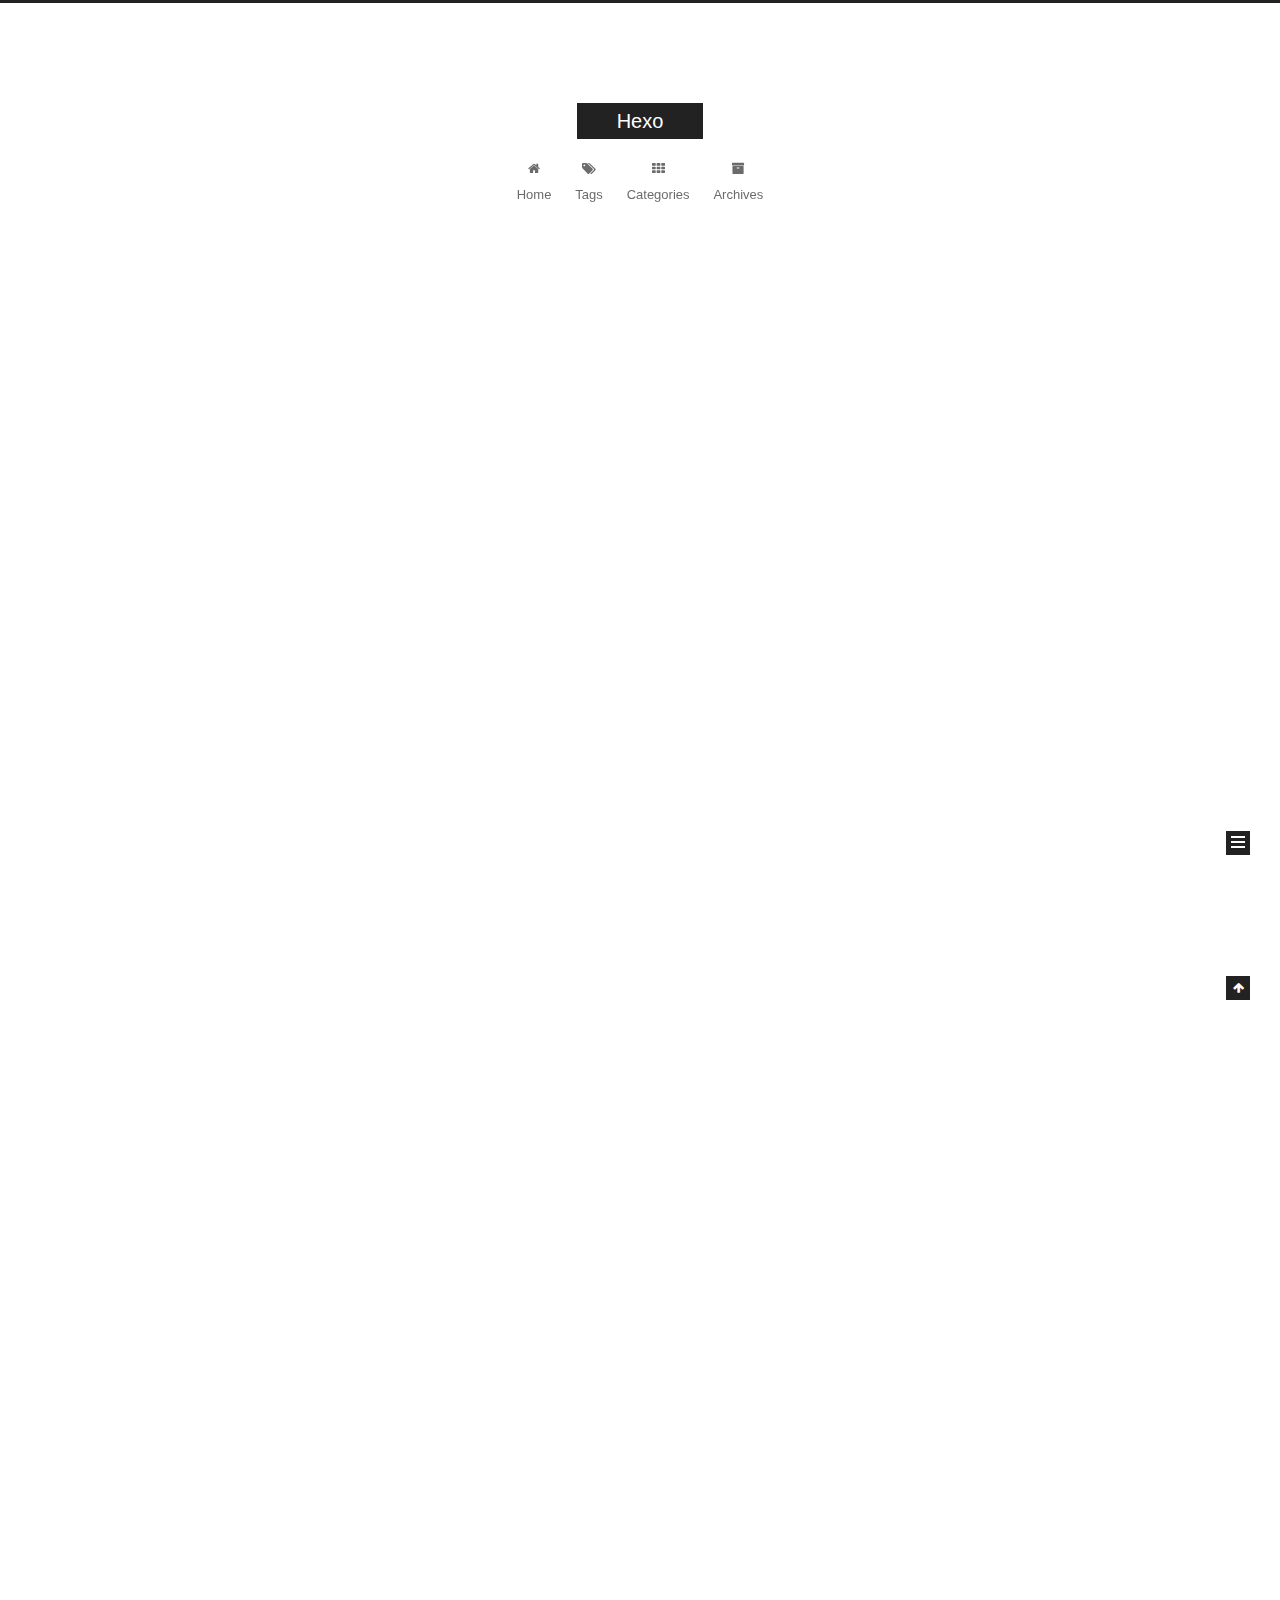
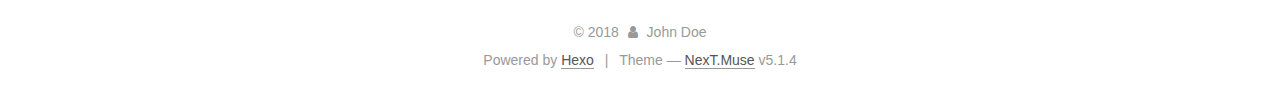
==== commit 9beee26d: "Site updated: 2018-09-22 22:59:57" ====
--- a/index.html
+++ b/index.html
@@ -187,6 +187,26 @@
         </li>
       
         
+        <li class="menu-item menu-item-tags">
+          <a href="/tags/" rel="section">
+            
+              <i class="menu-item-icon fa fa-fw fa-tags"></i> <br />
+            
+            Tags
+          </a>
+        </li>
+      
+        
+        <li class="menu-item menu-item-categories">
+          <a href="/categories/" rel="section">
+            
+              <i class="menu-item-icon fa fa-fw fa-th"></i> <br />
+            
+            Categories
+          </a>
+        </li>
+      
+        
         <li class="menu-item menu-item-archives">
           <a href="/archives/" rel="section">
             
@@ -215,6 +235,126 @@
           <div id="content" class="content">
             
   <section id="posts" class="posts-expand">
+    
+      
+
+  
+
+  
+  
+  
+
+  <article class="post post-type-normal" itemscope itemtype="http://schema.org/Article">
+  
+  
+  
+  <div class="post-block">
+    <link itemprop="mainEntityOfPage" href="http://yoursite.com/2018/09/22/加油，新的一天/">
+
+    <span hidden itemprop="author" itemscope itemtype="http://schema.org/Person">
+      <meta itemprop="name" content="John Doe">
+      <meta itemprop="description" content="">
+      <meta itemprop="image" content="/images/avatar.gif">
+    </span>
+
+    <span hidden itemprop="publisher" itemscope itemtype="http://schema.org/Organization">
+      <meta itemprop="name" content="Hexo">
+    </span>
+
+    
+      <header class="post-header">
+
+        
+        
+          <h1 class="post-title" itemprop="name headline">
+                
+                <a class="post-title-link" href="/2018/09/22/加油，新的一天/" itemprop="url">加油，新的一天</a></h1>
+        
+
+        <div class="post-meta">
+          <span class="post-time">
+            
+              <span class="post-meta-item-icon">
+                <i class="fa fa-calendar-o"></i>
+              </span>
+              
+                <span class="post-meta-item-text">Posted on</span>
+              
+              <time title="Post created" itemprop="dateCreated datePublished" datetime="2018-09-22T22:58:17+08:00">
+                2018-09-22
+              </time>
+            
+
+            
+
+            
+          </span>
+
+          
+
+          
+            
+          
+
+          
+          
+
+          
+
+          
+
+          
+
+        </div>
+      </header>
+    
+
+    
+    
+    
+    <div class="post-body" itemprop="articleBody">
+
+      
+      
+
+      
+        
+          
+            <p>未来，你好！</p>
+
+          
+        
+      
+    </div>
+    
+    
+    
+
+    
+
+    
+
+    
+
+    <footer class="post-footer">
+      
+
+      
+
+      
+
+      
+      
+        <div class="post-eof"></div>
+      
+    </footer>
+  </div>
+  
+  
+  
+  </article>
+
+
     
       
 
@@ -390,7 +530,7 @@
               
                 <a href="/archives/">
               
-                  <span class="site-state-item-count">1</span>
+                  <span class="site-state-item-count">2</span>
                   <span class="site-state-item-name">posts</span>
                 </a>
               </div>
--- a/css/main.css
+++ b/css/main.css
@@ -1822,7 +1822,7 @@
   width: 4px;
   height: 4px;
   border-radius: 50%;
-  background: #ffdbff;
+  background: #5db198;
 }
 .links-of-blogroll {
   font-size: 13px;
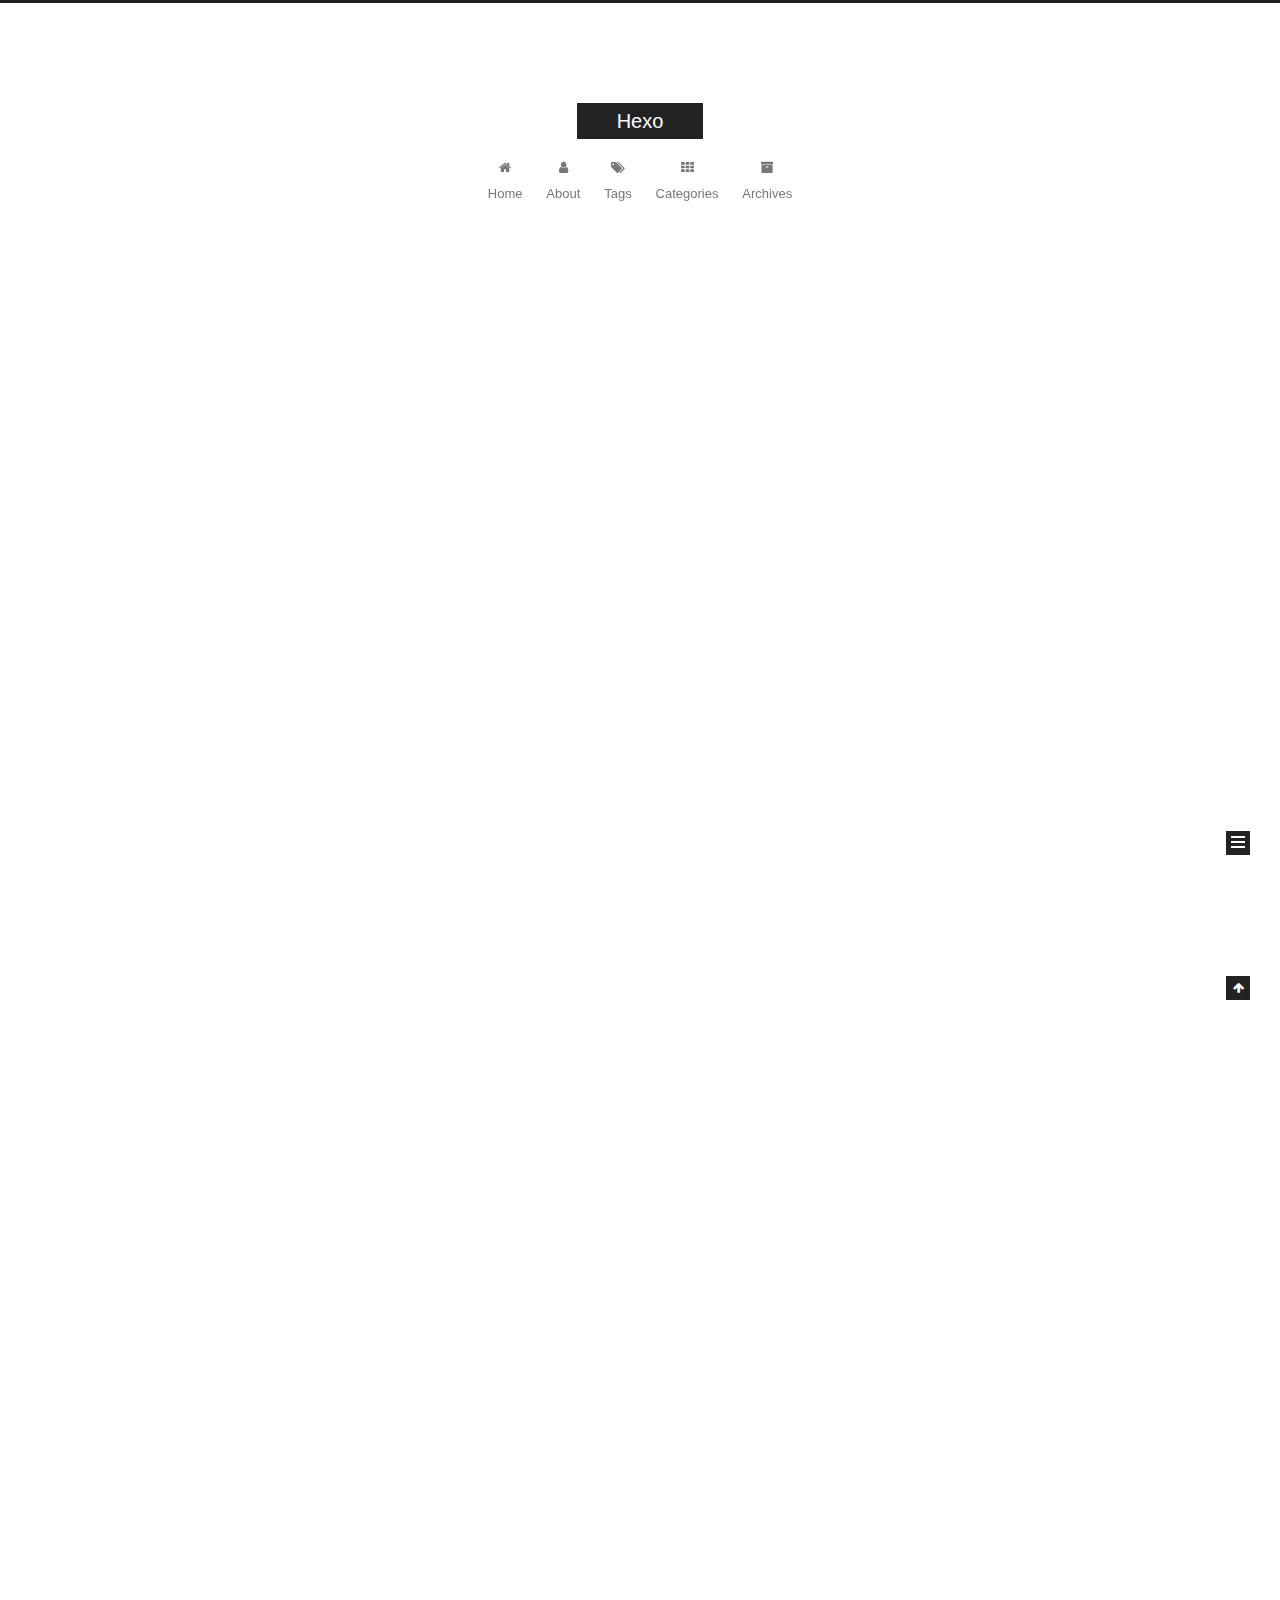
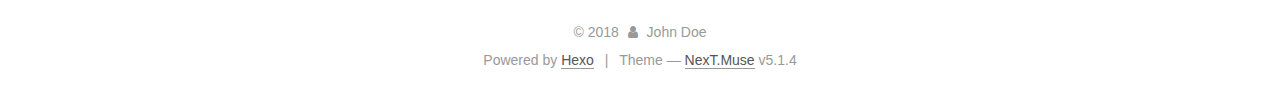
==== commit 36ce62f1: "Site updated: 2018-09-22 23:11:40" ====
--- a/index.html
+++ b/index.html
@@ -187,6 +187,16 @@
         </li>
       
         
+        <li class="menu-item menu-item-about">
+          <a href="/about/" rel="section">
+            
+              <i class="menu-item-icon fa fa-fw fa-user"></i> <br />
+            
+            About
+          </a>
+        </li>
+      
+        
         <li class="menu-item menu-item-tags">
           <a href="/tags/" rel="section">
             
--- a/css/main.css
+++ b/css/main.css
@@ -1822,7 +1822,7 @@
   width: 4px;
   height: 4px;
   border-radius: 50%;
-  background: #5db198;
+  background: #ffa3ff;
 }
 .links-of-blogroll {
   font-size: 13px;
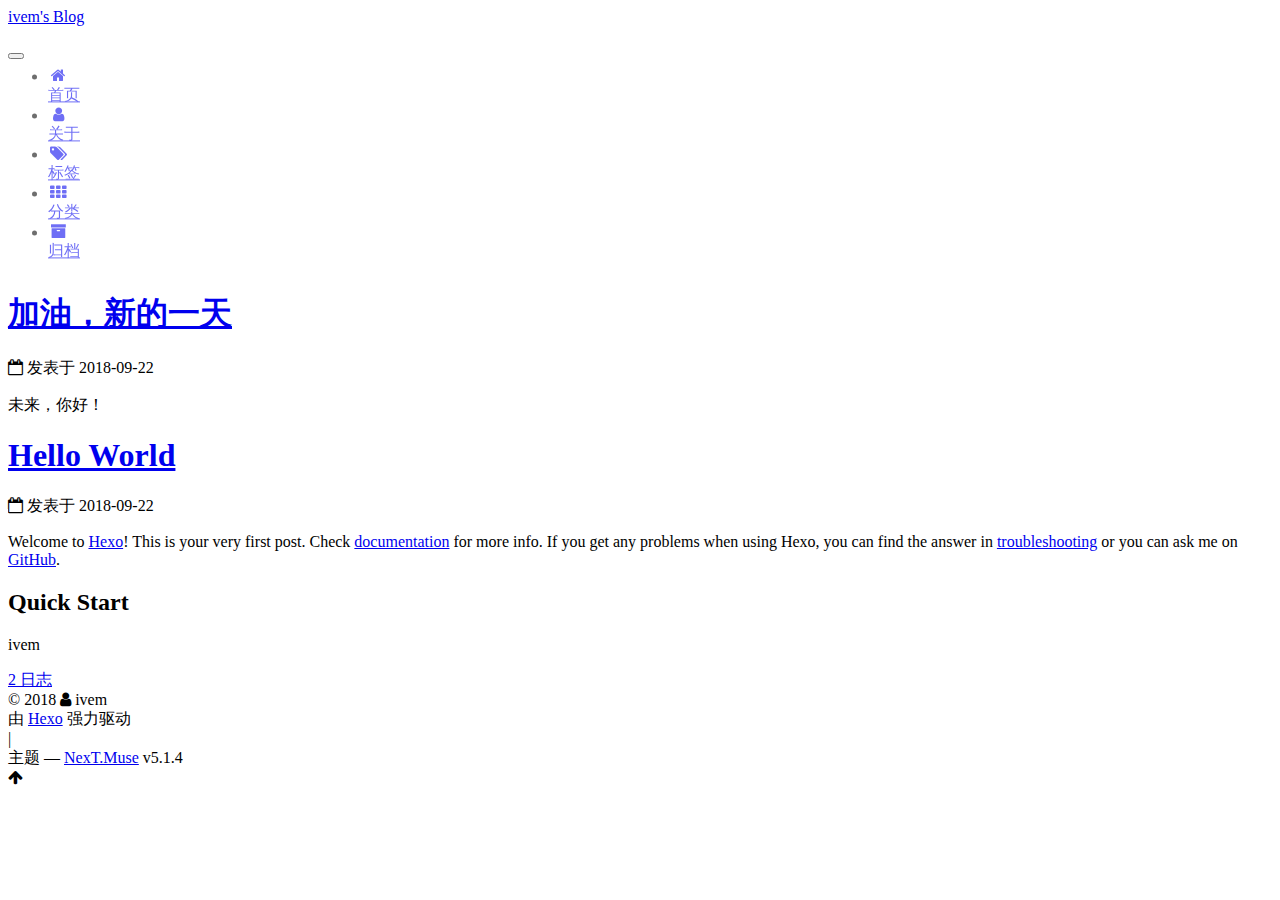
==== commit 4a033af4: "Site updated: 2018-09-23 00:18:14" ====
--- a/index.html
+++ b/index.html
@@ -5,7 +5,7 @@
   
 
 
-<html class="theme-next muse use-motion" lang="">
+<html class="theme-next muse use-motion" lang="zh-Hans">
 <head>
   <meta charset="UTF-8"/>
 <meta http-equiv="X-UA-Compatible" content="IE=edge" />
@@ -80,12 +80,12 @@
 
 
 <meta property="og:type" content="website">
-<meta property="og:title" content="Hexo">
+<meta property="og:title" content="ivem&#39;s Blog">
 <meta property="og:url" content="http://yoursite.com/index.html">
-<meta property="og:site_name" content="Hexo">
-<meta property="og:locale" content="default">
+<meta property="og:site_name" content="ivem&#39;s Blog">
+<meta property="og:locale" content="zh-Hans">
 <meta name="twitter:card" content="summary">
-<meta name="twitter:title" content="Hexo">
+<meta name="twitter:title" content="ivem&#39;s Blog">
 
 
 
@@ -101,7 +101,7 @@
     motion: {"enable":true,"async":false,"transition":{"post_block":"fadeIn","post_header":"slideDownIn","post_body":"slideDownIn","coll_header":"slideLeftIn","sidebar":"slideUpIn"}},
     duoshuo: {
       userId: '0',
-      author: 'Author'
+      author: '博主'
     },
     algolia: {
       applicationID: '',
@@ -121,7 +121,7 @@
 
 
 
-  <title>Hexo</title>
+  <title>ivem's Blog</title>
   
 
 
@@ -133,7 +133,7 @@
 
 </head>
 
-<body itemscope itemtype="http://schema.org/WebPage" lang="default">
+<body itemscope itemtype="http://schema.org/WebPage" lang="zh-Hans">
 
   
   
@@ -152,7 +152,7 @@
     <div class="custom-logo-site-title">
       <a href="/"  class="brand" rel="start">
         <span class="logo-line-before"><i></i></span>
-        <span class="site-title">Hexo</span>
+        <span class="site-title">ivem's Blog</span>
         <span class="logo-line-after"><i></i></span>
       </a>
     </div>
@@ -182,7 +182,7 @@
             
               <i class="menu-item-icon fa fa-fw fa-home"></i> <br />
             
-            Home
+            首页
           </a>
         </li>
       
@@ -192,7 +192,7 @@
             
               <i class="menu-item-icon fa fa-fw fa-user"></i> <br />
             
-            About
+            关于
           </a>
         </li>
       
@@ -202,7 +202,7 @@
             
               <i class="menu-item-icon fa fa-fw fa-tags"></i> <br />
             
-            Tags
+            标签
           </a>
         </li>
       
@@ -212,7 +212,7 @@
             
               <i class="menu-item-icon fa fa-fw fa-th"></i> <br />
             
-            Categories
+            分类
           </a>
         </li>
       
@@ -222,7 +222,7 @@
             
               <i class="menu-item-icon fa fa-fw fa-archive"></i> <br />
             
-            Archives
+            归档
           </a>
         </li>
       
@@ -262,13 +262,13 @@
     <link itemprop="mainEntityOfPage" href="http://yoursite.com/2018/09/22/加油，新的一天/">
 
     <span hidden itemprop="author" itemscope itemtype="http://schema.org/Person">
-      <meta itemprop="name" content="John Doe">
+      <meta itemprop="name" content="ivem">
       <meta itemprop="description" content="">
       <meta itemprop="image" content="/images/avatar.gif">
     </span>
 
     <span hidden itemprop="publisher" itemscope itemtype="http://schema.org/Organization">
-      <meta itemprop="name" content="Hexo">
+      <meta itemprop="name" content="ivem's Blog">
     </span>
 
     
@@ -288,9 +288,9 @@
                 <i class="fa fa-calendar-o"></i>
               </span>
               
-                <span class="post-meta-item-text">Posted on</span>
+                <span class="post-meta-item-text">发表于</span>
               
-              <time title="Post created" itemprop="dateCreated datePublished" datetime="2018-09-22T22:58:17+08:00">
+              <time title="创建于" itemprop="dateCreated datePublished" datetime="2018-09-22T22:58:17+08:00">
                 2018-09-22
               </time>
             
@@ -382,13 +382,13 @@
     <link itemprop="mainEntityOfPage" href="http://yoursite.com/2018/09/22/hello-world/">
 
     <span hidden itemprop="author" itemscope itemtype="http://schema.org/Person">
-      <meta itemprop="name" content="John Doe">
+      <meta itemprop="name" content="ivem">
       <meta itemprop="description" content="">
       <meta itemprop="image" content="/images/avatar.gif">
     </span>
 
     <span hidden itemprop="publisher" itemscope itemtype="http://schema.org/Organization">
-      <meta itemprop="name" content="Hexo">
+      <meta itemprop="name" content="ivem's Blog">
     </span>
 
     
@@ -408,9 +408,9 @@
                 <i class="fa fa-calendar-o"></i>
               </span>
               
-                <span class="post-meta-item-text">Posted on</span>
+                <span class="post-meta-item-text">发表于</span>
               
-              <time title="Post created" itemprop="dateCreated datePublished" datetime="2018-09-22T21:36:59+08:00">
+              <time title="创建于" itemprop="dateCreated datePublished" datetime="2018-09-22T21:36:59+08:00">
                 2018-09-22
               </time>
             
@@ -451,15 +451,17 @@
         
           
             <p>Welcome to <a href="https://hexo.io/" target="_blank" rel="noopener">Hexo</a>! This is your very first post. Check <a href="https://hexo.io/docs/" target="_blank" rel="noopener">documentation</a> for more info. If you get any problems when using Hexo, you can find the answer in <a href="https://hexo.io/docs/troubleshooting.html" target="_blank" rel="noopener">troubleshooting</a> or you can ask me on <a href="https://github.com/hexojs/hexo/issues" target="_blank" rel="noopener">GitHub</a>.</p>
-<h2 id="Quick-Start"><a href="#Quick-Start" class="headerlink" title="Quick Start"></a>Quick Start</h2><h3 id="Create-a-new-post"><a href="#Create-a-new-post" class="headerlink" title="Create a new post"></a>Create a new post</h3><figure class="highlight bash"><table><tr><td class="gutter"><pre><span class="line">1</span><br></pre></td><td class="code"><pre><span class="line">$ hexo new <span class="string">"My New Post"</span></span><br></pre></td></tr></table></figure>
-<p>More info: <a href="https://hexo.io/docs/writing.html" target="_blank" rel="noopener">Writing</a></p>
+<h2 id="Quick-Start"><a href="#Quick-Start" class="headerlink" title="Quick Start"></a>Quick Start</h2><!-- ### Create a new post
+
+<figure class="highlight bash"><table><tr><td class="gutter"><pre><span class="line">1</span><br></pre></td><td class="code"><pre><span class="line">$ hexo new <span class="string">"My New Post"</span></span><br></pre></td></tr></table></figure>
+<p>More info: <a href="https://hexo.io/docs/writing.html">Writing</a></p>
 <h3 id="Run-server"><a href="#Run-server" class="headerlink" title="Run server"></a>Run server</h3><figure class="highlight bash"><table><tr><td class="gutter"><pre><span class="line">1</span><br></pre></td><td class="code"><pre><span class="line">$ hexo server</span><br></pre></td></tr></table></figure>
-<p>More info: <a href="https://hexo.io/docs/server.html" target="_blank" rel="noopener">Server</a></p>
+<p>More info: <a href="https://hexo.io/docs/server.html">Server</a></p>
 <h3 id="Generate-static-files"><a href="#Generate-static-files" class="headerlink" title="Generate static files"></a>Generate static files</h3><figure class="highlight bash"><table><tr><td class="gutter"><pre><span class="line">1</span><br></pre></td><td class="code"><pre><span class="line">$ hexo generate</span><br></pre></td></tr></table></figure>
-<p>More info: <a href="https://hexo.io/docs/generating.html" target="_blank" rel="noopener">Generating</a></p>
+<p>More info: <a href="https://hexo.io/docs/generating.html">Generating</a></p>
 <h3 id="Deploy-to-remote-sites"><a href="#Deploy-to-remote-sites" class="headerlink" title="Deploy to remote sites"></a>Deploy to remote sites</h3><figure class="highlight bash"><table><tr><td class="gutter"><pre><span class="line">1</span><br></pre></td><td class="code"><pre><span class="line">$ hexo deploy</span><br></pre></td></tr></table></figure>
-<p>More info: <a href="https://hexo.io/docs/deployment.html" target="_blank" rel="noopener">Deployment</a></p>
-
+<p>More info: <a href="https://hexo.io/docs/deployment.html">Deployment</a> –&gt;</p>
+-->
           
         
       
@@ -529,7 +531,7 @@
         <div class="site-overview">
           <div class="site-author motion-element" itemprop="author" itemscope itemtype="http://schema.org/Person">
             
-              <p class="site-author-name" itemprop="name">John Doe</p>
+              <p class="site-author-name" itemprop="name">ivem</p>
               <p class="site-description motion-element" itemprop="description"></p>
           </div>
 
@@ -541,7 +543,7 @@
                 <a href="/archives/">
               
                   <span class="site-state-item-count">2</span>
-                  <span class="site-state-item-name">posts</span>
+                  <span class="site-state-item-name">日志</span>
                 </a>
               </div>
             
@@ -585,13 +587,13 @@
   <span class="with-love">
     <i class="fa fa-user"></i>
   </span>
-  <span class="author" itemprop="copyrightHolder">John Doe</span>
+  <span class="author" itemprop="copyrightHolder">ivem</span>
 
   
 </div>
 
 
-  <div class="powered-by">Powered by <a class="theme-link" target="_blank" href="https://hexo.io">Hexo</a></div>
+  <div class="powered-by">由 <a class="theme-link" target="_blank" href="https://hexo.io">Hexo</a> 强力驱动</div>
 
 
 
@@ -599,7 +601,7 @@
 
 
 
-  <div class="theme-info">Theme &mdash; <a class="theme-link" target="_blank" href="https://github.com/iissnan/hexo-theme-next">NexT.Muse</a> v5.1.4</div>
+  <div class="theme-info">主题 &mdash; <a class="theme-link" target="_blank" href="https://github.com/iissnan/hexo-theme-next">NexT.Muse</a> v5.1.4</div>
 
 
 
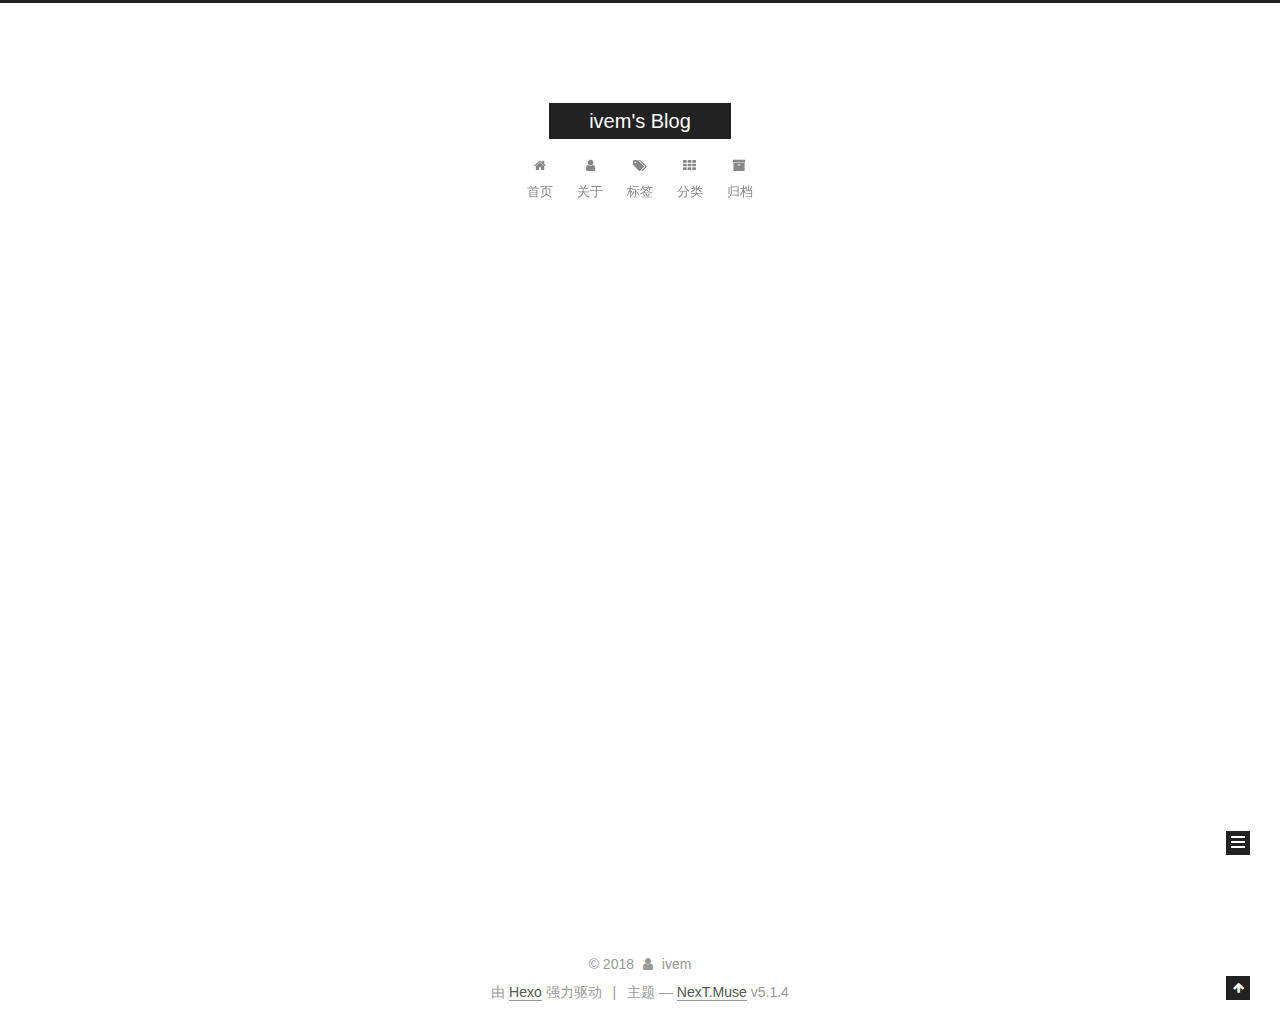
==== commit abfd5e47: "Site updated: 2018-09-23 00:22:07" ====
--- a/index.html
+++ b/index.html
@@ -95,7 +95,7 @@
     root: '/',
     scheme: 'Muse',
     version: '5.1.4',
-    sidebar: {"position":"left","display":"post","offset":12,"b2t":false,"scrollpercent":false,"onmobile":false},
+    sidebar: {"display":"post","offset":12,"b2t":false,"scrollpercent":false,"onmobile":false},
     fancybox: true,
     tabs: true,
     motion: {"enable":true,"async":false,"transition":{"post_block":"fadeIn","post_header":"slideDownIn","post_body":"slideDownIn","coll_header":"slideLeftIn","sidebar":"slideUpIn"}},
@@ -137,10 +137,8 @@
 
   
   
-    
-  
-
-  <div class="container sidebar-position-left 
+
+  <div class="container  
   page-home">
     <div class="headband"></div>
 
--- a/css/main.css
+++ b/css/main.css
@@ -0,0 +1,2662 @@
+/* normalize.css v3.0.2 | MIT License | git.io/normalize */
+html {
+  font-family: sans-serif; /* 1 */
+  -ms-text-size-adjust: 100%; /* 2 */
+  -webkit-text-size-adjust: 100%; /* 2 */
+}
+body {
+  margin: 0;
+}
+article,
+aside,
+details,
+figcaption,
+figure,
+footer,
+header,
+hgroup,
+main,
+menu,
+nav,
+section,
+summary {
+  display: block;
+}
+audio,
+canvas,
+progress,
+video {
+  display: inline-block; /* 1 */
+  vertical-align: baseline; /* 2 */
+}
+audio:not([controls]) {
+  display: none;
+  height: 0;
+}
+[hidden],
+template {
+  display: none;
+}
+a {
+  background-color: transparent;
+}
+a:active,
+a:hover {
+  outline: 0;
+}
+abbr[title] {
+  border-bottom: 1px dotted;
+}
+b,
+strong {
+  font-weight: bold;
+}
+dfn {
+  font-style: italic;
+}
+h1 {
+  font-size: 2em;
+  margin: 0.67em 0;
+}
+mark {
+  background: #ff0;
+  color: #000;
+}
+small {
+  font-size: 80%;
+}
+sub,
+sup {
+  font-size: 75%;
+  line-height: 0;
+  position: relative;
+  vertical-align: baseline;
+}
+sup {
+  top: -0.5em;
+}
+sub {
+  bottom: -0.25em;
+}
+img {
+  border: 0;
+}
+svg:not(:root) {
+  overflow: hidden;
+}
+figure {
+  margin: 1em 40px;
+}
+hr {
+  -moz-box-sizing: content-box;
+  box-sizing: content-box;
+  height: 0;
+}
+pre {
+  overflow: auto;
+}
+code,
+kbd,
+pre,
+samp {
+  font-family: monospace, monospace;
+  font-size: 1em;
+}
+button,
+input,
+optgroup,
+select,
+textarea {
+  color: inherit; /* 1 */
+  font: inherit; /* 2 */
+  margin: 0; /* 3 */
+}
+button {
+  overflow: visible;
+}
+button,
+select {
+  text-transform: none;
+}
+button,
+html input[type="button"],
+input[type="reset"],
+input[type="submit"] {
+  -webkit-appearance: button; /* 2 */
+  cursor: pointer; /* 3 */
+}
+button[disabled],
+html input[disabled] {
+  cursor: default;
+}
+button::-moz-focus-inner,
+input::-moz-focus-inner {
+  border: 0;
+  padding: 0;
+}
+input {
+  line-height: normal;
+}
+input[type="checkbox"],
+input[type="radio"] {
+  box-sizing: border-box; /* 1 */
+  padding: 0; /* 2 */
+}
+input[type="number"]::-webkit-inner-spin-button,
+input[type="number"]::-webkit-outer-spin-button {
+  height: auto;
+}
+input[type="search"] {
+  -webkit-appearance: textfield; /* 1 */
+  -moz-box-sizing: content-box;
+  -webkit-box-sizing: content-box; /* 2 */
+  box-sizing: content-box;
+}
+input[type="search"]::-webkit-search-cancel-button,
+input[type="search"]::-webkit-search-decoration {
+  -webkit-appearance: none;
+}
+fieldset {
+  border: 1px solid #c0c0c0;
+  margin: 0 2px;
+  padding: 0.35em 0.625em 0.75em;
+}
+legend {
+  border: 0; /* 1 */
+  padding: 0; /* 2 */
+}
+textarea {
+  overflow: auto;
+}
+optgroup {
+  font-weight: bold;
+}
+table {
+  border-collapse: collapse;
+  border-spacing: 0;
+}
+td,
+th {
+  padding: 0;
+}
+::selection {
+  background: #262a30;
+  color: #fff;
+}
+body {
+  position: relative;
+  font-family: 'Lato', "PingFang SC", "Microsoft YaHei", sans-serif;
+  font-size: 14px;
+  line-height: 2;
+  color: #555;
+  background: #fff;
+}
+@media (max-width: 767px) {
+  body {
+    padding-right: 0 !important;
+  }
+}
+@media (min-width: 768px) and (max-width: 991px) {
+  body {
+    padding-right: 0 !important;
+  }
+}
+@media (min-width: 1600px) {
+  body {
+    font-size: 16px;
+  }
+}
+h1,
+h2,
+h3,
+h4,
+h5,
+h6 {
+  margin: 0;
+  padding: 0;
+  font-weight: bold;
+  line-height: 1.5;
+  font-family: 'Lato', "PingFang SC", "Microsoft YaHei", sans-serif;
+}
+h2,
+h3,
+h4,
+h5,
+h6 {
+  margin: 20px 0 15px;
+}
+h1 {
+  font-size: 22px;
+}
+@media (max-width: 767px) {
+  h1 {
+    font-size: 18px;
+  }
+}
+h2 {
+  font-size: 20px;
+}
+@media (max-width: 767px) {
+  h2 {
+    font-size: 16px;
+  }
+}
+h3 {
+  font-size: 18px;
+}
+@media (max-width: 767px) {
+  h3 {
+    font-size: 14px;
+  }
+}
+h4 {
+  font-size: 16px;
+}
+@media (max-width: 767px) {
+  h4 {
+    font-size: 12px;
+  }
+}
+h5 {
+  font-size: 14px;
+}
+@media (max-width: 767px) {
+  h5 {
+    font-size: 10px;
+  }
+}
+h6 {
+  font-size: 12px;
+}
+@media (max-width: 767px) {
+  h6 {
+    font-size: 8px;
+  }
+}
+p {
+  margin: 0 0 20px 0;
+}
+a {
+  color: #555;
+  text-decoration: none;
+  outline: none;
+  border-bottom: 1px solid #999;
+  word-wrap: break-word;
+}
+a:hover {
+  color: #222;
+  border-bottom-color: #222;
+}
+blockquote {
+  margin: 0;
+  padding: 0;
+}
+img {
+  display: block;
+  margin: auto;
+  max-width: 100%;
+  height: auto;
+}
+hr {
+  margin: 40px 0;
+  height: 3px;
+  border: none;
+  background-color: #ddd;
+  background-image: repeating-linear-gradient(-45deg, #fff, #fff 4px, transparent 4px, transparent 8px);
+}
+blockquote {
+  padding: 0 15px;
+  color: #666;
+  border-left: 4px solid #ddd;
+}
+blockquote cite::before {
+  content: "-";
+  padding: 0 5px;
+}
+dt {
+  font-weight: 700;
+}
+dd {
+  margin: 0;
+  padding: 0;
+}
+kbd {
+  border: 1px solid #ccc;
+  border-radius: 0.2em;
+  box-shadow: 0.1em 0.1em 0.2em rgba(0,0,0,0.1);
+  background-color: #f9f9f9;
+  font-family: inherit;
+  background-image: -webkit-linear-gradient(top, #eee, #fff, #eee);
+  padding: 0.1em 0.3em;
+  white-space: nowrap;
+}
+.text-left {
+  text-align: left;
+}
+.text-center {
+  text-align: center;
+}
+.text-right {
+  text-align: right;
+}
+.text-justify {
+  text-align: justify;
+}
+.text-nowrap {
+  white-space: nowrap;
+}
+.text-lowercase {
+  text-transform: lowercase;
+}
+.text-uppercase {
+  text-transform: uppercase;
+}
+.text-capitalize {
+  text-transform: capitalize;
+}
+.center-block {
+  display: block;
+  margin-left: auto;
+  margin-right: auto;
+}
+.clearfix:before,
+.clearfix:after {
+  content: " ";
+  display: table;
+}
+.clearfix:after {
+  clear: both;
+}
+.pullquote {
+  width: 45%;
+}
+.pullquote.left {
+  float: left;
+  margin-left: 5px;
+  margin-right: 10px;
+}
+.pullquote.right {
+  float: right;
+  margin-left: 10px;
+  margin-right: 5px;
+}
+.affix.affix.affix {
+  position: fixed;
+}
+.translation {
+  margin-top: -20px;
+  font-size: 14px;
+  color: #999;
+}
+.scrollbar-measure {
+  width: 100px;
+  height: 100px;
+  overflow: scroll;
+  position: absolute;
+  top: -9999px;
+}
+.use-motion .motion-element {
+  opacity: 0;
+}
+table {
+  margin: 20px 0;
+  width: 100%;
+  border-collapse: collapse;
+  border-spacing: 0;
+  border: 1px solid #ddd;
+  font-size: 14px;
+  table-layout: fixed;
+  word-wrap: break-all;
+}
+table>tbody>tr:nth-of-type(odd) {
+  background-color: #f9f9f9;
+}
+table>tbody>tr:hover {
+  background-color: #f5f5f5;
+}
+caption,
+th,
+td {
+  padding: 8px;
+  text-align: left;
+  vertical-align: middle;
+  font-weight: normal;
+}
+th,
+td {
+  border-bottom: 3px solid #ddd;
+  border-right: 1px solid #eee;
+}
+th {
+  padding-bottom: 10px;
+  font-weight: 700;
+}
+td {
+  border-bottom-width: 1px;
+}
+html,
+body {
+  height: 100%;
+}
+.container {
+  position: relative;
+  min-height: 100%;
+}
+.header-inner {
+  margin: 0 auto;
+  padding: 100px 0 70px;
+  width: 700px;
+}
+@media (min-width: 1600px) {
+  .container .header-inner {
+    width: 900px;
+  }
+}
+.main {
+  padding-bottom: 150px;
+}
+.main-inner {
+  margin: 0 auto;
+  width: 700px;
+}
+@media (min-width: 1600px) {
+  .container .main-inner {
+    width: 900px;
+  }
+}
+.footer {
+  position: absolute;
+  left: 0;
+  bottom: 0;
+  width: 100%;
+  min-height: 50px;
+}
+.footer-inner {
+  box-sizing: border-box;
+  margin: 20px auto;
+  width: 700px;
+}
+@media (min-width: 1600px) {
+  .container .footer-inner {
+    width: 900px;
+  }
+}
+pre,
+.highlight {
+  overflow: auto;
+  margin: 20px 0;
+  padding: 0;
+  font-size: 13px;
+  color: #4d4d4c;
+  background: #f7f7f7;
+  line-height: 1.6;
+}
+pre,
+code {
+  font-family: consolas, Menlo, "PingFang SC", "Microsoft YaHei", monospace;
+}
+code {
+  padding: 2px 4px;
+  word-wrap: break-word;
+  color: #555;
+  background: #eee;
+  border-radius: 3px;
+  font-size: 13px;
+}
+pre {
+  padding: 10px;
+}
+pre code {
+  padding: 0;
+  color: #4d4d4c;
+  background: none;
+  text-shadow: none;
+}
+.highlight {
+  border-radius: 1px;
+}
+.highlight pre {
+  border: none;
+  margin: 0;
+  padding: 10px 0;
+}
+.highlight table {
+  margin: 0;
+  width: auto;
+  border: none;
+}
+.highlight td {
+  border: none;
+  padding: 0;
+}
+.highlight figcaption {
+  font-size: 1em;
+  color: #4d4d4c;
+  line-height: 1em;
+  margin-bottom: 1em;
+}
+.highlight figcaption:before,
+.highlight figcaption:after {
+  content: " ";
+  display: table;
+}
+.highlight figcaption:after {
+  clear: both;
+}
+.highlight figcaption a {
+  float: right;
+  color: #4d4d4c;
+}
+.highlight figcaption a:hover {
+  border-bottom-color: #4d4d4c;
+}
+.highlight .gutter pre {
+  padding-left: 10px;
+  padding-right: 10px;
+  color: #869194;
+  text-align: right;
+  background-color: #eff2f3;
+}
+.highlight .code pre {
+  width: 100%;
+  padding-left: 10px;
+  padding-right: 10px;
+  background-color: #f7f7f7;
+}
+.highlight .line {
+  height: 20px;
+}
+.gutter {
+  -webkit-user-select: none;
+  -moz-user-select: none;
+  -ms-user-select: none;
+  user-select: none;
+}
+.gist table {
+  width: auto;
+}
+.gist table td {
+  border: none;
+}
+pre .deletion {
+  background: #fdd;
+}
+pre .addition {
+  background: #dfd;
+}
+pre .meta {
+  color: #8959a8;
+}
+pre .comment {
+  color: #8e908c;
+}
+pre .variable,
+pre .attribute,
+pre .tag,
+pre .regexp,
+pre .ruby .constant,
+pre .xml .tag .title,
+pre .xml .pi,
+pre .xml .doctype,
+pre .html .doctype,
+pre .css .id,
+pre .css .class,
+pre .css .pseudo {
+  color: #c82829;
+}
+pre .number,
+pre .preprocessor,
+pre .built_in,
+pre .literal,
+pre .params,
+pre .constant,
+pre .command {
+  color: #f5871f;
+}
+pre .ruby .class .title,
+pre .css .rules .attribute,
+pre .string,
+pre .value,
+pre .inheritance,
+pre .header,
+pre .ruby .symbol,
+pre .xml .cdata,
+pre .special,
+pre .number,
+pre .formula {
+  color: #718c00;
+}
+pre .title,
+pre .css .hexcolor {
+  color: #3e999f;
+}
+pre .function,
+pre .python .decorator,
+pre .python .title,
+pre .ruby .function .title,
+pre .ruby .title .keyword,
+pre .perl .sub,
+pre .javascript .title,
+pre .coffeescript .title {
+  color: #4271ae;
+}
+pre .keyword,
+pre .javascript .function {
+  color: #8959a8;
+}
+.full-image.full-image.full-image.full-image {
+  border: none;
+  max-width: 100%;
+  width: auto;
+  margin: 20px auto 25px;
+}
+@media (min-width: 992px) {
+  .full-image.full-image.full-image.full-image {
+    max-width: none;
+    width: 110%;
+    margin: 25px -5%;
+  }
+}
+.blockquote-center,
+.page-home .post-type-quote blockquote,
+.page-post-detail .post-type-quote blockquote {
+  position: relative;
+  margin: 40px 0;
+  padding: 0;
+  border-left: none;
+  text-align: center;
+}
+.blockquote-center::before,
+.page-home .post-type-quote blockquote::before,
+.page-post-detail .post-type-quote blockquote::before,
+.blockquote-center::after,
+.page-home .post-type-quote blockquote::after,
+.page-post-detail .post-type-quote blockquote::after {
+  position: absolute;
+  content: ' ';
+  display: block;
+  width: 100%;
+  height: 24px;
+  opacity: 0.2;
+  background-repeat: no-repeat;
+  background-position: 0 -6px;
+  background-size: 22px 22px;
+}
+.blockquote-center::before,
+.page-home .post-type-quote blockquote::before,
+.page-post-detail .post-type-quote blockquote::before {
+  top: -20px;
+  background-image: url("../images/quote-l.svg");
+  border-top: 1px solid #ccc;
+}
+.blockquote-center::after,
+.page-home .post-type-quote blockquote::after,
+.page-post-detail .post-type-quote blockquote::after {
+  bottom: -20px;
+  background-image: url("../images/quote-r.svg");
+  border-bottom: 1px solid #ccc;
+  background-position: 100% 8px;
+}
+.blockquote-center p,
+.page-home .post-type-quote blockquote p,
+.page-post-detail .post-type-quote blockquote p,
+.blockquote-center div,
+.page-home .post-type-quote blockquote div,
+.page-post-detail .post-type-quote blockquote div {
+  text-align: center;
+}
+.post .post-body .group-picture img {
+  box-sizing: border-box;
+  padding: 0 3px;
+  border: none;
+}
+.post .group-picture-row {
+  overflow: hidden;
+  margin-top: 6px;
+}
+.post .group-picture-row:first-child {
+  margin-top: 0;
+}
+.post .group-picture-column {
+  float: left;
+}
+.page-post-detail .post-body .group-picture-column {
+  float: none;
+  margin-top: 10px;
+  width: auto !important;
+}
+.page-post-detail .post-body .group-picture-column img {
+  margin: 0 auto;
+}
+.page-archive .group-picture-container {
+  overflow: hidden;
+}
+.page-archive .group-picture-row {
+  float: left;
+}
+.page-archive .group-picture-row:first-child {
+  margin-top: 6px;
+}
+.page-archive .group-picture-column {
+  max-width: 150px;
+  max-height: 150px;
+}
+.post-body .note {
+  position: relative;
+  padding: 15px;
+  margin-bottom: 20px;
+  border: 1px solid #eee;
+  border-left-width: 5px;
+  border-radius: 3px;
+}
+.post-body .note h2,
+.post-body .note h3,
+.post-body .note h4,
+.post-body .note h5,
+.post-body .note h6 {
+  margin-top: 0;
+  margin-bottom: 0;
+  border-bottom: initial;
+  padding-top: 0 !important;
+}
+.post-body .note p:first-child,
+.post-body .note ul:first-child,
+.post-body .note ol:first-child,
+.post-body .note table:first-child,
+.post-body .note pre:first-child,
+.post-body .note blockquote:first-child {
+  margin-top: 0;
+}
+.post-body .note p:last-child,
+.post-body .note ul:last-child,
+.post-body .note ol:last-child,
+.post-body .note table:last-child,
+.post-body .note pre:last-child,
+.post-body .note blockquote:last-child {
+  margin-bottom: 0;
+}
+.post-body .note.default {
+  border-left-color: #777;
+}
+.post-body .note.default h2,
+.post-body .note.default h3,
+.post-body .note.default h4,
+.post-body .note.default h5,
+.post-body .note.default h6 {
+  color: #777;
+}
+.post-body .note.primary {
+  border-left-color: #6f42c1;
+}
+.post-body .note.primary h2,
+.post-body .note.primary h3,
+.post-body .note.primary h4,
+.post-body .note.primary h5,
+.post-body .note.primary h6 {
+  color: #6f42c1;
+}
+.post-body .note.info {
+  border-left-color: #428bca;
+}
+.post-body .note.info h2,
+.post-body .note.info h3,
+.post-body .note.info h4,
+.post-body .note.info h5,
+.post-body .note.info h6 {
+  color: #428bca;
+}
+.post-body .note.success {
+  border-left-color: #5cb85c;
+}
+.post-body .note.success h2,
+.post-body .note.success h3,
+.post-body .note.success h4,
+.post-body .note.success h5,
+.post-body .note.success h6 {
+  color: #5cb85c;
+}
+.post-body .note.warning {
+  border-left-color: #f0ad4e;
+}
+.post-body .note.warning h2,
+.post-body .note.warning h3,
+.post-body .note.warning h4,
+.post-body .note.warning h5,
+.post-body .note.warning h6 {
+  color: #f0ad4e;
+}
+.post-body .note.danger {
+  border-left-color: #d9534f;
+}
+.post-body .note.danger h2,
+.post-body .note.danger h3,
+.post-body .note.danger h4,
+.post-body .note.danger h5,
+.post-body .note.danger h6 {
+  color: #d9534f;
+}
+.post-body .label {
+  display: inline;
+  padding: 0 2px;
+  white-space: nowrap;
+}
+.post-body .label.default {
+  background-color: #f0f0f0;
+}
+.post-body .label.primary {
+  background-color: #efe6f7;
+}
+.post-body .label.info {
+  background-color: #e5f2f8;
+}
+.post-body .label.success {
+  background-color: #e7f4e9;
+}
+.post-body .label.warning {
+  background-color: #fcf6e1;
+}
+.post-body .label.danger {
+  background-color: #fae8eb;
+}
+.post-body .tabs {
+  position: relative;
+  display: block;
+  margin-bottom: 20px;
+  padding-top: 10px;
+}
+.post-body .tabs ul.nav-tabs {
+  margin: 0;
+  padding: 0;
+  display: flex;
+  margin-bottom: -1px;
+}
+@media (max-width: 413px) {
+  .post-body .tabs ul.nav-tabs {
+    display: block;
+    margin-bottom: 5px;
+  }
+}
+.post-body .tabs ul.nav-tabs li.tab {
+  list-style-type: none !important;
+  margin: 0 0.25em 0 0;
+  border-top: 3px solid transparent;
+  border-left: 1px solid transparent;
+  border-right: 1px solid transparent;
+}
+@media (max-width: 413px) {
+  .post-body .tabs ul.nav-tabs li.tab {
+    margin: initial;
+    border-top: 1px solid transparent;
+    border-left: 3px solid transparent;
+    border-right: 1px solid transparent;
+    border-bottom: 1px solid transparent;
+  }
+}
+.post-body .tabs ul.nav-tabs li.tab a {
+  outline: 0;
+  border-bottom: initial;
+  display: block;
+  line-height: 1.8em;
+  padding: 0.25em 0.75em;
+  transition-duration: 0.2s;
+  transition-timing-function: ease-out;
+  transition-delay: 0s;
+}
+.post-body .tabs ul.nav-tabs li.tab a i {
+  width: 1.285714285714286em;
+}
+.post-body .tabs ul.nav-tabs li.tab.active {
+  border-top: 3px solid #fc6423;
+  border-left: 1px solid #ddd;
+  border-right: 1px solid #ddd;
+  background-color: #fff;
+}
+@media (max-width: 413px) {
+  .post-body .tabs ul.nav-tabs li.tab.active {
+    border-top: 1px solid #ddd;
+    border-left: 3px solid #fc6423;
+    border-right: 1px solid #ddd;
+    border-bottom: 1px solid #ddd;
+  }
+}
+.post-body .tabs ul.nav-tabs li.tab.active a {
+  cursor: default;
+  color: #555;
+}
+.post-body .tabs .tab-content {
+  background-color: #fff;
+}
+.post-body .tabs .tab-content .tab-pane {
+  border: 1px solid #ddd;
+  padding: 20px 20px 0 20px;
+}
+.post-body .tabs .tab-content .tab-pane:not(.active) {
+  display: none !important;
+}
+.post-body .tabs .tab-content .tab-pane.active {
+  display: block !important;
+}
+.btn {
+  display: inline-block;
+  padding: 0 20px;
+  font-size: 14px;
+  color: #fff;
+  background: #222;
+  border: 2px solid #222;
+  text-decoration: none;
+  border-radius: 0;
+  transition-property: background-color;
+  transition-duration: 0.2s;
+  transition-timing-function: ease-in-out;
+  transition-delay: 0s;
+  line-height: 2;
+}
+.btn:hover {
+  border-color: #222;
+  color: #222;
+  background: #fff;
+}
+.btn +.btn {
+  margin: 0 0 8px 8px;
+}
+.btn .fa-fw {
+  width: 1.285714285714286em;
+  text-align: left;
+}
+.btn-bar {
+  display: block;
+  width: 22px;
+  height: 2px;
+  background: #555;
+  border-radius: 1px;
+}
+.btn-bar+.btn-bar {
+  margin-top: 4px;
+}
+.pagination {
+  margin: 120px 0 40px;
+  text-align: center;
+  border-top: 1px solid #eee;
+}
+.page-number-basic,
+.pagination .prev,
+.pagination .next,
+.pagination .page-number,
+.pagination .space {
+  display: inline-block;
+  position: relative;
+  top: -1px;
+  margin: 0 10px;
+  padding: 0 11px;
+}
+@media (max-width: 767px) {
+  .page-number-basic,
+  .pagination .prev,
+  .pagination .next,
+  .pagination .page-number,
+  .pagination .space {
+    margin: 0 5px;
+  }
+}
+.pagination .prev,
+.pagination .next,
+.pagination .page-number {
+  border-bottom: 0;
+  border-top: 1px solid #eee;
+  transition-property: border-color;
+  transition-duration: 0.2s;
+  transition-timing-function: ease-in-out;
+  transition-delay: 0s;
+}
+.pagination .prev:hover,
+.pagination .next:hover,
+.pagination .page-number:hover {
+  border-top-color: #222;
+}
+.pagination .space {
+  padding: 0;
+  margin: 0;
+}
+.pagination .prev {
+  margin-left: 0;
+}
+.pagination .next {
+  margin-right: 0;
+}
+.pagination .page-number.current {
+  color: #fff;
+  background: #ccc;
+  border-top-color: #ccc;
+}
+@media (max-width: 767px) {
+  .pagination {
+    border-top: none;
+  }
+  .pagination .prev,
+  .pagination .next,
+  .pagination .page-number {
+    margin-bottom: 10px;
+    border-top: 0;
+    border-bottom: 1px solid #eee;
+    padding: 0 10px;
+  }
+  .pagination .prev:hover,
+  .pagination .next:hover,
+  .pagination .page-number:hover {
+    border-bottom-color: #222;
+  }
+}
+.comments {
+  margin: 60px 20px 0;
+}
+.tag-cloud {
+  text-align: center;
+}
+.tag-cloud a {
+  display: inline-block;
+  margin: 10px;
+}
+.back-to-top {
+  box-sizing: border-box;
+  position: fixed;
+  bottom: -100px;
+  right: 30px;
+  z-index: 1050;
+  padding: 0 6px;
+  width: 24px;
+  background: #222;
+  font-size: 12px;
+  opacity: 1;
+  color: #fff;
+  cursor: pointer;
+  text-align: center;
+  -webkit-transform: translateZ(0);
+  transition-property: bottom;
+  transition-duration: 0.2s;
+  transition-timing-function: ease-in-out;
+  transition-delay: 0s;
+}
+@media (min-width: 768px) and (max-width: 991px) {
+  .back-to-top {
+    display: none !important;
+  }
+}
+@media (max-width: 767px) {
+  .back-to-top {
+    display: none !important;
+  }
+}
+.back-to-top.back-to-top-on {
+  bottom: 19px;
+}
+.header {
+  background: transparent;
+}
+.header-inner {
+  position: relative;
+}
+.headband {
+  height: 3px;
+  background: #222;
+}
+.site-meta {
+  margin: 0;
+  text-align: center;
+}
+@media (max-width: 767px) {
+  .site-meta {
+    text-align: center;
+  }
+}
+.brand {
+  position: relative;
+  display: inline-block;
+  padding: 0 40px;
+  color: #fff;
+  background: #222;
+  border-bottom: none;
+}
+.brand:hover {
+  color: #fff;
+}
+.logo {
+  display: inline-block;
+  margin-right: 5px;
+  line-height: 36px;
+  vertical-align: top;
+}
+.site-title {
+  display: inline-block;
+  vertical-align: top;
+  line-height: 36px;
+  font-size: 20px;
+  font-weight: normal;
+  font-family: 'Lato', "PingFang SC", "Microsoft YaHei", sans-serif;
+}
+.site-subtitle {
+  margin-top: 10px;
+  font-size: 13px;
+  color: #999;
+}
+.use-motion .brand {
+  opacity: 0;
+}
+.use-motion .logo,
+.use-motion .site-title,
+.use-motion .site-subtitle {
+  opacity: 0;
+  position: relative;
+  top: -10px;
+}
+.site-nav-toggle {
+  display: none;
+  position: absolute;
+  top: 10px;
+  left: 10px;
+}
+@media (max-width: 767px) {
+  .site-nav-toggle {
+    display: block;
+  }
+}
+.site-nav-toggle button {
+  margin-top: 2px;
+  padding: 9px 10px;
+  background: transparent;
+  border: none;
+}
+@media (max-width: 767px) {
+  .site-nav {
+    display: none;
+    margin: 0 -10px;
+    padding: 0 10px;
+    clear: both;
+    border-top: 1px solid #ddd;
+  }
+}
+@media (min-width: 768px) and (max-width: 991px) {
+  .site-nav {
+    display: block !important;
+  }
+}
+@media (min-width: 992px) {
+  .site-nav {
+    display: block !important;
+  }
+}
+.menu {
+  margin-top: 20px;
+  padding-left: 0;
+  text-align: center;
+}
+.menu .menu-item {
+  display: inline-block;
+  margin: 0 10px;
+  list-style: none;
+}
+@media screen and (max-width: 767px) {
+  .menu .menu-item {
+    margin-top: 10px;
+  }
+}
+.menu .menu-item a {
+  display: block;
+  font-size: 13px;
+  line-height: inherit;
+  border-bottom: 1px solid transparent;
+  transition-property: border-color;
+  transition-duration: 0.2s;
+  transition-timing-function: ease-in-out;
+  transition-delay: 0s;
+}
+.menu .menu-item a:hover {
+  border-bottom-color: #222;
+}
+.menu .menu-item .fa {
+  margin-right: 5px;
+}
+.use-motion .menu-item {
+  opacity: 0;
+}
+.post-body {
+  font-family: 'Lato', "PingFang SC", "Microsoft YaHei", sans-serif;
+}
+@media (max-width: 767px) {
+  .post-body {
+    word-break: break-word;
+  }
+}
+.post-body .fancybox img {
+  display: block !important;
+  margin: 0 auto;
+  cursor: pointer;
+  cursor: zoom-in;
+  cursor: -webkit-zoom-in;
+}
+.post-body .image-caption,
+.post-body .figure .caption {
+  margin: -20px auto 15px;
+  text-align: center;
+  font-size: 14px;
+  color: #999;
+  font-weight: bold;
+  line-height: 1;
+}
+.post-sticky-flag {
+  display: inline-block;
+  font-size: 16px;
+  -ms-transform: rotate(30deg);
+  -webkit-transform: rotate(30deg);
+  -moz-transform: rotate(30deg);
+  -ms-transform: rotate(30deg);
+  -o-transform: rotate(30deg);
+  transform: rotate(30deg);
+}
+.use-motion .post-block,
+.use-motion .pagination,
+.use-motion .comments {
+  opacity: 0;
+}
+.use-motion .post-header {
+  opacity: 0;
+}
+.use-motion .post-body {
+  opacity: 0;
+}
+.use-motion .collection-title {
+  opacity: 0;
+}
+.posts-expand {
+  padding-top: 40px;
+}
+@media (max-width: 767px) {
+  .posts-expand {
+    margin: 0 20px;
+  }
+  .post-body pre .gutter pre {
+    padding-right: 10px;
+  }
+  .post-body .highlight {
+    margin-left: 0px;
+    margin-right: 0px;
+    padding: 0;
+  }
+  .post-body .highlight .gutter pre {
+    padding-right: 10px;
+  }
+}
+@media (min-width: 992px) {
+  .posts-expand .post-body {
+    text-align: justify;
+  }
+}
+.posts-expand .post-body h2,
+.posts-expand .post-body h3,
+.posts-expand .post-body h4,
+.posts-expand .post-body h5,
+.posts-expand .post-body h6 {
+  padding-top: 10px;
+}
+.posts-expand .post-body h2 .header-anchor,
+.posts-expand .post-body h3 .header-anchor,
+.posts-expand .post-body h4 .header-anchor,
+.posts-expand .post-body h5 .header-anchor,
+.posts-expand .post-body h6 .header-anchor {
+  float: right;
+  margin-left: 10px;
+  color: #ccc;
+  border-bottom-style: none;
+  visibility: hidden;
+}
+.posts-expand .post-body h2 .header-anchor:hover,
+.posts-expand .post-body h3 .header-anchor:hover,
+.posts-expand .post-body h4 .header-anchor:hover,
+.posts-expand .post-body h5 .header-anchor:hover,
+.posts-expand .post-body h6 .header-anchor:hover {
+  color: inherit;
+}
+.posts-expand .post-body h2:hover .header-anchor,
+.posts-expand .post-body h3:hover .header-anchor,
+.posts-expand .post-body h4:hover .header-anchor,
+.posts-expand .post-body h5:hover .header-anchor,
+.posts-expand .post-body h6:hover .header-anchor {
+  visibility: visible;
+}
+.posts-expand .post-body ul li {
+  list-style: circle;
+}
+.posts-expand .post-body img {
+  box-sizing: border-box;
+  margin: auto;
+  padding: 3px;
+  border: 1px solid #ddd;
+}
+.posts-expand .post-body .fancybox img {
+  margin: 0 auto 25px;
+}
+@media (max-width: 767px) {
+  .posts-collapse {
+    margin: 0 20px;
+  }
+  .posts-collapse .post-title,
+  .posts-collapse .post-meta {
+    display: block;
+    width: auto;
+    text-align: left;
+  }
+}
+.posts-collapse {
+  position: relative;
+  z-index: 1010;
+  margin-left: 55px;
+}
+.posts-collapse::after {
+  content: " ";
+  position: absolute;
+  top: 20px;
+  left: 0;
+  margin-left: -2px;
+  width: 4px;
+  height: 100%;
+  background: #f5f5f5;
+  z-index: -1;
+}
+@media (max-width: 767px) {
+  .posts-collapse {
+    margin: 0 20px;
+  }
+}
+.posts-collapse .collection-title {
+  position: relative;
+  margin: 60px 0;
+}
+.posts-collapse .collection-title h1,
+.posts-collapse .collection-title h2 {
+  margin-left: 20px;
+}
+.posts-collapse .collection-title small {
+  color: #bbb;
+  margin-left: 5px;
+}
+.posts-collapse .collection-title::before {
+  content: " ";
+  position: absolute;
+  left: 0;
+  top: 50%;
+  margin-left: -4px;
+  margin-top: -4px;
+  width: 8px;
+  height: 8px;
+  background: #bbb;
+  border-radius: 50%;
+}
+.posts-collapse .post {
+  margin: 30px 0;
+}
+.posts-collapse .post-header {
+  position: relative;
+  transition-duration: 0.2s;
+  transition-timing-function: ease-in-out;
+  transition-delay: 0s;
+  transition-property: border;
+  border-bottom: 1px dashed #ccc;
+}
+.posts-collapse .post-header::before {
+  content: " ";
+  position: absolute;
+  left: 0;
+  top: 12px;
+  width: 6px;
+  height: 6px;
+  margin-left: -4px;
+  background: #bbb;
+  border-radius: 50%;
+  border: 1px solid #fff;
+  transition-duration: 0.2s;
+  transition-timing-function: ease-in-out;
+  transition-delay: 0s;
+  transition-property: background;
+}
+.posts-collapse .post-header:hover {
+  border-bottom-color: #666;
+}
+.posts-collapse .post-header:hover::before {
+  background: #222;
+}
+.posts-collapse .post-meta {
+  position: absolute;
+  font-size: 12px;
+  left: 20px;
+  top: 5px;
+}
+.posts-collapse .post-comments-count {
+  display: none;
+}
+.posts-collapse .post-title {
+  margin-left: 60px;
+  font-size: 16px;
+  font-weight: normal;
+  line-height: inherit;
+}
+.posts-collapse .post-title::after {
+  margin-left: 3px;
+  opacity: 0.6;
+}
+.posts-collapse .post-title a {
+  color: #666;
+  border-bottom: none;
+}
+.page-home .post-type-quote .post-header,
+.page-post-detail .post-type-quote .post-header,
+.page-home .post-type-quote .post-tags,
+.page-post-detail .post-type-quote .post-tags {
+  display: none;
+}
+.posts-expand .post-title {
+  text-align: center;
+  word-break: break-word;
+  font-weight: 400;
+}
+.posts-expand .post-title-link {
+  display: inline-block;
+  position: relative;
+  color: #555;
+  border-bottom: none;
+  line-height: 1.2;
+  vertical-align: top;
+}
+.posts-expand .post-title-link::before {
+  content: "";
+  position: absolute;
+  width: 100%;
+  height: 2px;
+  bottom: 0;
+  left: 0;
+  background-color: #000;
+  visibility: hidden;
+  -webkit-transform: scaleX(0);
+  -moz-transform: scaleX(0);
+  -ms-transform: scaleX(0);
+  -o-transform: scaleX(0);
+  transform: scaleX(0);
+  transition-duration: 0.2s;
+  transition-timing-function: ease-in-out;
+  transition-delay: 0s;
+}
+.posts-expand .post-title-link:hover::before {
+  visibility: visible;
+  -webkit-transform: scaleX(1);
+  -moz-transform: scaleX(1);
+  -ms-transform: scaleX(1);
+  -o-transform: scaleX(1);
+  transform: scaleX(1);
+}
+.posts-expand .post-title-link .fa {
+  font-size: 16px;
+}
+.posts-expand .post-meta {
+  margin: 3px 0 60px 0;
+  color: #999;
+  font-family: 'Lato', "PingFang SC", "Microsoft YaHei", sans-serif;
+  font-size: 12px;
+  text-align: center;
+}
+.posts-expand .post-meta .post-category-list {
+  display: inline-block;
+  margin: 0;
+  padding: 3px;
+}
+.posts-expand .post-meta .post-category-list-link {
+  color: #999;
+}
+.posts-expand .post-meta .post-description {
+  font-size: 14px;
+  margin-top: 2px;
+}
+.post-meta-divider {
+  margin: 0 0.5em;
+}
+.post-meta-item-icon {
+  margin-right: 3px;
+}
+@media (min-width: 768px) and (max-width: 991px) {
+  .post-meta-item-icon {
+    display: inline-block;
+  }
+}
+@media (max-width: 767px) {
+  .post-meta-item-icon {
+    display: inline-block;
+  }
+}
+@media (min-width: 768px) and (max-width: 991px) {
+  .post-meta-item-text {
+    display: none;
+  }
+}
+@media (max-width: 767px) {
+  .post-meta-item-text {
+    display: none;
+  }
+}
+@media (max-width: 767px) {
+  .posts-expand .post-comments-count {
+    display: none;
+  }
+}
+.post-button {
+  margin-top: 40px;
+}
+.posts-expand .post-tags {
+  margin-top: 40px;
+  text-align: center;
+}
+.posts-expand .post-tags a {
+  display: inline-block;
+  margin-right: 10px;
+  font-size: 13px;
+}
+.post-nav {
+  display: table;
+  margin-top: 15px;
+  width: 100%;
+  border-top: 1px solid #eee;
+}
+.post-nav-divider {
+  display: table-cell;
+  width: 10%;
+}
+.post-nav-item {
+  display: table-cell;
+  padding: 10px 0 0 0;
+  width: 45%;
+  vertical-align: top;
+}
+.post-nav-item a {
+  position: relative;
+  display: block;
+  line-height: 25px;
+  font-size: 14px;
+  color: #555;
+  border-bottom: none;
+}
+.post-nav-item a:hover {
+  color: #222;
+  border-bottom: none;
+}
+.post-nav-item a:active {
+  top: 2px;
+}
+.post-nav-item .fa {
+  position: absolute;
+  top: 8px;
+  left: 0;
+  font-size: 12px;
+}
+.post-nav-next a {
+  padding-left: 15px;
+}
+.post-nav-prev {
+  text-align: right;
+}
+.post-nav-prev a {
+  padding-right: 15px;
+}
+.post-nav-prev .fa {
+  right: 0;
+  left: auto;
+}
+.posts-expand .post-eof {
+  display: block;
+  margin: 80px auto 60px;
+  width: 8%;
+  height: 1px;
+  background: #ccc;
+  text-align: center;
+}
+.post:last-child .post-eof.post-eof.post-eof {
+  display: none;
+}
+.post-gallery {
+  display: table;
+  table-layout: fixed;
+  width: 100%;
+  border-collapse: separate;
+}
+.post-gallery-row {
+  display: table-row;
+}
+.post-gallery .post-gallery-img {
+  display: table-cell;
+  text-align: center;
+  vertical-align: middle;
+  border: none;
+}
+.post-gallery .post-gallery-img img {
+  max-width: 100%;
+  max-height: 100%;
+  border: none;
+}
+.fancybox-close,
+.fancybox-close:hover {
+  border: none;
+}
+.rtl.post-body p,
+.rtl.post-body a,
+.rtl.post-body h1,
+.rtl.post-body h2,
+.rtl.post-body h3,
+.rtl.post-body h4,
+.rtl.post-body h5,
+.rtl.post-body h6,
+.rtl.post-body li,
+.rtl.post-body ul,
+.rtl.post-body ol {
+  direction: rtl;
+  font-family: UKIJ Ekran;
+}
+.rtl.post-title {
+  font-family: UKIJ Ekran;
+}
+.sidebar {
+  position: fixed;
+  right: 0;
+  top: 0;
+  bottom: 0;
+  width: 0;
+  z-index: 1040;
+  box-shadow: inset 0 2px 6px #000;
+  background: #222;
+  -webkit-transform: translateZ(0);
+}
+.sidebar a {
+  color: #999;
+  border-bottom-color: #555;
+}
+.sidebar a:hover {
+  color: #eee;
+}
+@media (min-width: 768px) and (max-width: 991px) {
+  .sidebar {
+    display: none !important;
+  }
+}
+@media (max-width: 767px) {
+  .sidebar {
+    display: none !important;
+  }
+}
+.sidebar-inner {
+  position: relative;
+  padding: 20px 10px;
+  color: #999;
+  text-align: center;
+}
+.site-overview-wrap {
+  overflow: hidden;
+}
+.site-overview {
+  overflow-y: auto;
+  overflow-x: hidden;
+}
+.sidebar-toggle {
+  position: fixed;
+  right: 30px;
+  bottom: 45px;
+  width: 14px;
+  height: 14px;
+  padding: 5px;
+  background: #222;
+  line-height: 0;
+  z-index: 1050;
+  cursor: pointer;
+  -webkit-transform: translateZ(0);
+}
+@media (min-width: 768px) and (max-width: 991px) {
+  .sidebar-toggle {
+    display: none !important;
+  }
+}
+@media (max-width: 767px) {
+  .sidebar-toggle {
+    display: none !important;
+  }
+}
+.sidebar-toggle-line {
+  position: relative;
+  display: inline-block;
+  vertical-align: top;
+  height: 2px;
+  width: 100%;
+  background: #fff;
+  margin-top: 3px;
+}
+.sidebar-toggle-line:first-child {
+  margin-top: 0;
+}
+.site-author-image {
+  display: block;
+  margin: 0 auto;
+  padding: 2px;
+  max-width: 96px;
+  height: auto;
+  border: 2px solid #333;
+}
+.site-author-name {
+  margin: 5px 0 0;
+  text-align: center;
+  color: #f5f5f5;
+  font-weight: normal;
+}
+.site-description {
+  margin-top: 5px;
+  text-align: center;
+  font-size: 14px;
+  color: #999;
+}
+.site-state {
+  overflow: hidden;
+  line-height: 1.4;
+  white-space: nowrap;
+  text-align: center;
+}
+.site-state-item {
+  display: inline-block;
+  padding: 0 15px;
+  border-left: 1px solid #333;
+}
+.site-state-item:first-child {
+  border-left: none;
+}
+.site-state-item a {
+  border-bottom: none;
+}
+.site-state-item-count {
+  display: block;
+  text-align: center;
+  color: inherit;
+  font-weight: 600;
+  font-size: 18px;
+}
+.site-state-item-name {
+  font-size: 13px;
+  color: inherit;
+}
+.feed-link {
+  margin-top: 20px;
+}
+.feed-link a {
+  display: inline-block;
+  padding: 0 15px;
+  color: #fc6423;
+  border: 1px solid #fc6423;
+  border-radius: 4px;
+}
+.feed-link a i {
+  color: #fc6423;
+  font-size: 14px;
+}
+.feed-link a:hover {
+  color: #fff;
+  background: #fc6423;
+}
+.feed-link a:hover i {
+  color: #fff;
+}
+.links-of-author {
+  margin-top: 20px;
+}
+.links-of-author a {
+  display: inline-block;
+  vertical-align: middle;
+  margin-right: 10px;
+  margin-bottom: 10px;
+  border-bottom-color: #555;
+  font-size: 13px;
+}
+.links-of-author a:before {
+  display: inline-block;
+  vertical-align: middle;
+  margin-right: 3px;
+  content: " ";
+  width: 4px;
+  height: 4px;
+  border-radius: 50%;
+  background: #ebbbaa;
+}
+.links-of-blogroll {
+  font-size: 13px;
+}
+.links-of-blogroll-title {
+  margin-top: 20px;
+  font-size: 14px;
+  font-weight: 600;
+}
+.links-of-blogroll-list {
+  margin: 0;
+  padding: 0;
+  list-style: none;
+}
+.links-of-blogroll-item {
+  padding: 2px 10px;
+}
+.links-of-blogroll-item a {
+  max-width: 280px;
+  box-sizing: border-box;
+  display: inline-block;
+  overflow: hidden;
+  white-space: nowrap;
+  text-overflow: ellipsis;
+}
+.sidebar-nav {
+  margin: 0 0 20px;
+  padding-left: 0;
+}
+.sidebar-nav li {
+  display: inline-block;
+  cursor: pointer;
+  border-bottom: 1px solid transparent;
+  font-size: 14px;
+  color: #555;
+}
+.sidebar-nav li:hover {
+  color: #f5f5f5;
+}
+.page-post-detail .sidebar-nav-toc {
+  padding: 0 5px;
+}
+.page-post-detail .sidebar-nav-overview {
+  margin-left: 10px;
+}
+.sidebar-nav .sidebar-nav-active {
+  color: #87daff;
+  border-bottom-color: #87daff;
+}
+.sidebar-nav .sidebar-nav-active:hover {
+  color: #87daff;
+}
+.sidebar-panel {
+  display: none;
+}
+.sidebar-panel-active {
+  display: block;
+}
+.post-toc-empty {
+  font-size: 14px;
+  color: #666;
+}
+.post-toc-wrap {
+  overflow: hidden;
+}
+.post-toc {
+  overflow: auto;
+}
+.post-toc ol {
+  margin: 0;
+  padding: 0 2px 5px 10px;
+  text-align: left;
+  list-style: none;
+  font-size: 14px;
+}
+.post-toc ol > ol {
+  padding-left: 0;
+}
+.post-toc ol a {
+  transition-duration: 0.2s;
+  transition-timing-function: ease-in-out;
+  transition-delay: 0s;
+  transition-property: all;
+  color: #999;
+  border-bottom-color: #555;
+}
+.post-toc ol a:hover {
+  color: #ccc;
+  border-bottom-color: #ccc;
+}
+.post-toc .nav-item {
+  overflow: hidden;
+  text-overflow: ellipsis;
+  text-align: justify;
+  white-space: nowrap;
+  line-height: 1.8;
+}
+.post-toc .nav .nav-child {
+  display: none;
+}
+.post-toc .nav .active > .nav-child {
+  display: block;
+}
+.post-toc .nav .active-current > .nav-child {
+  display: block;
+}
+.post-toc .nav .active-current > .nav-child > .nav-item {
+  display: block;
+}
+.post-toc .nav .active > a {
+  color: #87daff;
+  border-bottom-color: #87daff;
+}
+.post-toc .nav .active-current > a {
+  color: #87daff;
+}
+.post-toc .nav .active-current > a:hover {
+  color: #87daff;
+}
+.footer {
+  font-size: 14px;
+  color: #999;
+}
+.footer img {
+  border: none;
+}
+.footer-inner {
+  text-align: center;
+}
+.with-love {
+  display: inline-block;
+  margin: 0 5px;
+}
+.powered-by,
+.theme-info {
+  display: inline-block;
+}
+.cc-license {
+  margin-top: 10px;
+  text-align: center;
+}
+.cc-license .cc-opacity {
+  opacity: 0.7;
+  border-bottom: none;
+}
+.cc-license .cc-opacity:hover {
+  opacity: 0.9;
+}
+.cc-license img {
+  display: inline-block;
+}
+.theme-next #ds-thread #ds-reset {
+  color: #555;
+}
+.theme-next #ds-thread #ds-reset .ds-replybox {
+  margin-bottom: 30px;
+}
+.theme-next #ds-thread #ds-reset .ds-replybox .ds-avatar,
+.theme-next #ds-reset .ds-avatar img {
+  box-shadow: none;
+}
+.theme-next #ds-thread #ds-reset .ds-textarea-wrapper {
+  border-color: #c7d4e1;
+  background: none;
+  border-top-right-radius: 3px;
+  border-top-left-radius: 3px;
+}
+.theme-next #ds-thread #ds-reset .ds-textarea-wrapper textarea {
+  height: 60px;
+}
+.theme-next #ds-reset .ds-rounded-top {
+  border-radius: 0;
+}
+.theme-next #ds-thread #ds-reset .ds-post-toolbar {
+  box-sizing: border-box;
+  border: 1px solid #c7d4e1;
+  background: #f6f8fa;
+}
+.theme-next #ds-thread #ds-reset .ds-post-options {
+  height: 40px;
+  border: none;
+  background: none;
+}
+.theme-next #ds-thread #ds-reset .ds-toolbar-buttons {
+  top: 11px;
+}
+.theme-next #ds-thread #ds-reset .ds-sync {
+  top: 5px;
+}
+.theme-next #ds-thread #ds-reset .ds-post-button {
+  top: 4px;
+  right: 5px;
+  width: 90px;
+  height: 30px;
+  border: 1px solid #c5ced7;
+  border-radius: 3px;
+  background-image: linear-gradient(#fbfbfc, #f5f7f9);
+  color: #60676d;
+}
+.theme-next #ds-thread #ds-reset .ds-post-button:hover {
+  background-position: 0 -30px;
+  color: #60676d;
+}
+.theme-next #ds-thread #ds-reset .ds-comments-info {
+  padding: 10px 0;
+}
+.theme-next #ds-thread #ds-reset .ds-sort {
+  display: none;
+}
+.theme-next #ds-thread #ds-reset li.ds-tab a.ds-current {
+  border: none;
+  background: #f6f8fa;
+  color: #60676d;
+}
+.theme-next #ds-thread #ds-reset li.ds-tab a.ds-current:hover {
+  background-color: #e9f0f7;
+  color: #60676d;
+}
+.theme-next #ds-thread #ds-reset li.ds-tab a {
+  border-radius: 2px;
+  padding: 5px;
+}
+.theme-next #ds-thread #ds-reset .ds-login-buttons p {
+  color: #999;
+  line-height: 36px;
+}
+.theme-next #ds-thread #ds-reset .ds-login-buttons .ds-service-list li {
+  height: 28px;
+}
+.theme-next #ds-thread #ds-reset .ds-service-list a {
+  background: none;
+  padding: 5px;
+  border: 1px solid;
+  border-radius: 3px;
+  text-align: center;
+}
+.theme-next #ds-thread #ds-reset .ds-service-list a:hover {
+  color: #fff;
+  background: #666;
+}
+.theme-next #ds-thread #ds-reset .ds-service-list .ds-weibo {
+  color: #fc9b00;
+  border-color: #fc9b00;
+}
+.theme-next #ds-thread #ds-reset .ds-service-list .ds-weibo:hover {
+  background: #fc9b00;
+}
+.theme-next #ds-thread #ds-reset .ds-service-list .ds-qq {
+  color: #60a3ec;
+  border-color: #60a3ec;
+}
+.theme-next #ds-thread #ds-reset .ds-service-list .ds-qq:hover {
+  background: #60a3ec;
+}
+.theme-next #ds-thread #ds-reset .ds-service-list .ds-renren {
+  color: #2e7ac4;
+  border-color: #2e7ac4;
+}
+.theme-next #ds-thread #ds-reset .ds-service-list .ds-renren:hover {
+  background: #2e7ac4;
+}
+.theme-next #ds-thread #ds-reset .ds-service-list .ds-douban {
+  color: #37994c;
+  border-color: #37994c;
+}
+.theme-next #ds-thread #ds-reset .ds-service-list .ds-douban:hover {
+  background: #37994c;
+}
+.theme-next #ds-thread #ds-reset .ds-service-list .ds-kaixin {
+  color: #fef20d;
+  border-color: #fef20d;
+}
+.theme-next #ds-thread #ds-reset .ds-service-list .ds-kaixin:hover {
+  background: #fef20d;
+}
+.theme-next #ds-thread #ds-reset .ds-service-list .ds-netease {
+  color: #f00;
+  border-color: #f00;
+}
+.theme-next #ds-thread #ds-reset .ds-service-list .ds-netease:hover {
+  background: #f00;
+}
+.theme-next #ds-thread #ds-reset .ds-service-list .ds-sohu {
+  color: #ffcb05;
+  border-color: #ffcb05;
+}
+.theme-next #ds-thread #ds-reset .ds-service-list .ds-sohu:hover {
+  background: #ffcb05;
+}
+.theme-next #ds-thread #ds-reset .ds-service-list .ds-baidu {
+  color: #2831e0;
+  border-color: #2831e0;
+}
+.theme-next #ds-thread #ds-reset .ds-service-list .ds-baidu:hover {
+  background: #2831e0;
+}
+.theme-next #ds-thread #ds-reset .ds-service-list .ds-google {
+  color: #166bec;
+  border-color: #166bec;
+}
+.theme-next #ds-thread #ds-reset .ds-service-list .ds-google:hover {
+  background: #166bec;
+}
+.theme-next #ds-thread #ds-reset .ds-service-list .ds-weixin {
+  color: #00ce0d;
+  border-color: #00ce0d;
+}
+.theme-next #ds-thread #ds-reset .ds-service-list .ds-weixin:hover {
+  background: #00ce0d;
+}
+.theme-next #ds-thread #ds-reset .ds-service-list .ds-more-services {
+  border: none;
+}
+.theme-next #ds-thread #ds-reset .ds-service-list .ds-more-services:hover {
+  background: none;
+}
+.theme-next #ds-reset .duoshuo-ua-admin {
+  display: inline-block;
+  color: #f00;
+}
+.theme-next #ds-reset .duoshuo-ua-platform,
+.theme-next #ds-reset .duoshuo-ua-browser {
+  color: #ccc;
+}
+.theme-next #ds-reset .duoshuo-ua-platform .fa,
+.theme-next #ds-reset .duoshuo-ua-browser .fa {
+  display: inline-block;
+  margin-right: 3px;
+}
+.theme-next #ds-reset .duoshuo-ua-separator {
+  display: inline-block;
+  margin-left: 5px;
+}
+.theme-next .this_ua {
+  background-color: #ccc !important;
+  border-radius: 4px;
+  padding: 0 5px !important;
+  margin: 1px 1px !important;
+  border: 1px solid #bbb !important;
+  color: #fff;
+  display: inline-block !important;
+}
+.theme-next .this_ua.admin {
+  background-color: #d9534f !important;
+  border-color: #d9534f !important;
+}
+.theme-next .this_ua.platform.iOS,
+.theme-next .this_ua.platform.Mac,
+.theme-next .this_ua.platform.Windows {
+  background-color: #39b3d7 !important;
+  border-color: #46b8da !important;
+}
+.theme-next .this_ua.platform.Linux {
+  background-color: #3a3a3a !important;
+  border-color: #1f1f1f !important;
+}
+.theme-next .this_ua.platform.Android {
+  background-color: #00c47d !important;
+  border-color: #01b171 !important;
+}
+.theme-next .this_ua.browser.Mobile,
+.theme-next .this_ua.browser.Chrome {
+  background-color: #5cb85c !important;
+  border-color: #4cae4c !important;
+}
+.theme-next .this_ua.browser.Firefox {
+  background-color: #f0ad4e !important;
+  border-color: #eea236 !important;
+}
+.theme-next .this_ua.browser.Maxthon,
+.theme-next .this_ua.browser.IE {
+  background-color: #428bca !important;
+  border-color: #357ebd !important;
+}
+.theme-next .this_ua.browser.baidu,
+.theme-next .this_ua.browser.UCBrowser,
+.theme-next .this_ua.browser.Opera {
+  background-color: #d9534f !important;
+  border-color: #d43f3a !important;
+}
+.theme-next .this_ua.browser.Android,
+.theme-next .this_ua.browser.QQBrowser {
+  background-color: #78ace9 !important;
+  border-color: #4cae4c !important;
+}
+.post-spread {
+  margin-top: 20px;
+  text-align: center;
+}
+.jiathis_style {
+  display: inline-block;
+}
+.jiathis_style a {
+  border: none;
+}
+.fa {
+  font-family: FontAwesome !important;
+}
+.post-spread {
+  margin-top: 20px;
+  text-align: center;
+}
+.bdshare-slide-button-box a {
+  border: none;
+}
+.bdsharebuttonbox {
+  display: inline-block;
+}
+.bdsharebuttonbox a {
+  border: none;
+}
+.local-search-pop-overlay {
+  position: fixed;
+  width: 100%;
+  height: 100%;
+  top: 0;
+  left: 0;
+  z-index: 2080;
+  background-color: rgba(0,0,0,0.3);
+}
+.local-search-popup {
+  display: none;
+  position: fixed;
+  top: 10%;
+  left: 50%;
+  margin-left: -350px;
+  width: 700px;
+  height: 80%;
+  padding: 0;
+  background: #fff;
+  color: #333;
+  z-index: 9999;
+  border-radius: 5px;
+}
+@media (max-width: 767px) {
+  .local-search-popup {
+    padding: 0;
+    top: 0;
+    left: 0;
+    margin: 0;
+    width: 100%;
+    height: 100%;
+    border-radius: 0;
+  }
+}
+.local-search-popup ul.search-result-list {
+  padding: 0;
+  margin: 0 5px;
+}
+.local-search-popup p.search-result {
+  border-bottom: 1px dashed #ccc;
+  padding: 5px 0;
+}
+.local-search-popup a.search-result-title {
+  font-weight: bold;
+  font-size: 16px;
+}
+.local-search-popup .search-keyword {
+  border-bottom: 1px dashed #f00;
+  font-weight: bold;
+  color: #f00;
+}
+.local-search-popup .local-search-header {
+  padding: 5px;
+  height: 36px;
+  background: #f5f5f5;
+  border-top-left-radius: 5px;
+  border-top-right-radius: 5px;
+}
+.local-search-popup #local-search-result {
+  overflow: auto;
+  position: relative;
+  padding: 5px 25px;
+  height: calc(100% - 55px);
+}
+.local-search-popup .local-search-input-wrapper {
+  display: inline-block;
+  width: calc(100% - 90px);
+  height: 36px;
+  line-height: 36px;
+  padding: 0 5px;
+}
+.local-search-popup .local-search-input-wrapper input {
+  padding: 8px 0;
+  height: 20px;
+  display: block;
+  width: 100%;
+  outline: none;
+  border: none;
+  background: transparent;
+  vertical-align: middle;
+}
+.local-search-popup .search-icon,
+.local-search-popup .popup-btn-close {
+  display: inline-block;
+  font-size: 18px;
+  color: #999;
+  height: 36px;
+  width: 18px;
+  padding-left: 10px;
+  padding-right: 10px;
+}
+.local-search-popup .search-icon {
+  float: left;
+}
+.local-search-popup .popup-btn-close {
+  border-left: 1px solid #eee;
+  float: right;
+  cursor: pointer;
+}
+.local-search-popup #no-result {
+  position: absolute;
+  left: 50%;
+  top: 50%;
+  -webkit-transform: translate(-50%, -50%);
+  -webkit-transform: translate(-50%, -50%);
+  -moz-transform: translate(-50%, -50%);
+  -ms-transform: translate(-50%, -50%);
+  -o-transform: translate(-50%, -50%);
+  transform: translate(-50%, -50%);
+  color: #ccc;
+}
+.site-uv,
+.site-pv,
+.page-pv {
+  display: inline-block;
+}
+.site-uv .busuanzi-value,
+.site-pv .busuanzi-value,
+.page-pv .busuanzi-value {
+  margin: 0 5px;
+}
+.site-uv {
+  margin-right: 10px;
+}
+.site-uv::after {
+  content: "|";
+  padding-left: 10px;
+}
+.page-archive .archive-page-counter {
+  position: relative;
+  top: 3px;
+  left: 20px;
+}
+@media (max-width: 767px) {
+  .page-archive .archive-page-counter {
+    top: 5px;
+  }
+}
+.page-archive .posts-collapse .archive-move-on {
+  position: absolute;
+  top: 11px;
+  left: 0;
+  margin-left: -6px;
+  width: 10px;
+  height: 10px;
+  opacity: 0.5;
+  background: #555;
+  border: 1px solid #fff;
+  border-radius: 50%;
+}
+.category-all-page .category-all-title {
+  text-align: center;
+}
+.category-all-page .category-all {
+  margin-top: 20px;
+}
+.category-all-page .category-list {
+  margin: 0;
+  padding: 0;
+  list-style: none;
+}
+.category-all-page .category-list-item {
+  margin: 5px 10px;
+}
+.category-all-page .category-list-count {
+  color: #bbb;
+}
+.category-all-page .category-list-count:before {
+  display: inline;
+  content: " (";
+}
+.category-all-page .category-list-count:after {
+  display: inline;
+  content: ") ";
+}
+.category-all-page .category-list-child {
+  padding-left: 10px;
+}
+#schedule ul#event-list {
+  padding-left: 30px;
+}
+#schedule ul#event-list hr {
+  margin: 20px 0 45px 0 !important;
+  background: #222;
+}
+#schedule ul#event-list hr:after {
+  display: inline-block;
+  content: 'NOW';
+  background: #222;
+  color: #fff;
+  font-weight: bold;
+  text-align: right;
+  padding: 0 5px;
+}
+#schedule ul#event-list li.event {
+  margin: 20px 0px;
+  background: #f9f9f9;
+  padding-left: 10px;
+  min-height: 40px;
+}
+#schedule ul#event-list li.event h2.event-summary {
+  margin: 0;
+  padding-bottom: 3px;
+}
+#schedule ul#event-list li.event h2.event-summary:before {
+  display: inline-block;
+  font-family: FontAwesome;
+  font-size: 8px;
+  content: '\f111';
+  vertical-align: middle;
+  margin-right: 25px;
+  color: #bbb;
+}
+#schedule ul#event-list li.event span.event-relative-time {
+  display: inline-block;
+  font-size: 12px;
+  font-weight: 400;
+  padding-left: 12px;
+  color: #bbb;
+}
+#schedule ul#event-list li.event span.event-details {
+  display: block;
+  color: #bbb;
+  margin-left: 56px;
+  padding-top: 3px;
+  padding-bottom: 6px;
+  text-indent: -24px;
+  line-height: 18px;
+}
+#schedule ul#event-list li.event span.event-details:before {
+  text-indent: 0;
+  display: inline-block;
+  width: 14px;
+  font-family: FontAwesome;
+  text-align: center;
+  margin-right: 9px;
+  color: #bbb;
+}
+#schedule ul#event-list li.event span.event-details.event-location:before {
+  content: '\f041';
+}
+#schedule ul#event-list li.event span.event-details.event-duration:before {
+  content: '\f017';
+}
+#schedule ul#event-list li.event-past {
+  background: #fcfcfc;
+}
+#schedule ul#event-list li.event-past > * {
+  opacity: 0.6;
+}
+#schedule ul#event-list li.event-past h2.event-summary {
+  color: #bbb;
+}
+#schedule ul#event-list li.event-past h2.event-summary:before {
+  color: #dfdfdf;
+}
+#schedule ul#event-list li.event-now {
+  background: #222;
+  color: #fff;
+  padding: 15px 0 15px 10px;
+}
+#schedule ul#event-list li.event-now h2.event-summary:before {
+  -webkit-transform: scale(1.2);
+  -moz-transform: scale(1.2);
+  -ms-transform: scale(1.2);
+  -o-transform: scale(1.2);
+  transform: scale(1.2);
+  color: #fff;
+  animation: dot-flash 1s alternate infinite ease-in-out;
+}
+#schedule ul#event-list li.event-now * {
+  color: #fff !important;
+}
+@-moz-keyframes dot-flash {
+  from {
+    opacity: 1;
+    -webkit-transform: scale(1.1);
+    -moz-transform: scale(1.1);
+    -ms-transform: scale(1.1);
+    -o-transform: scale(1.1);
+    transform: scale(1.1);
+  }
+  to {
+    opacity: 0;
+    -webkit-transform: scale(1);
+    -moz-transform: scale(1);
+    -ms-transform: scale(1);
+    -o-transform: scale(1);
+    transform: scale(1);
+  }
+}
+@-webkit-keyframes dot-flash {
+  from {
+    opacity: 1;
+    -webkit-transform: scale(1.1);
+    -moz-transform: scale(1.1);
+    -ms-transform: scale(1.1);
+    -o-transform: scale(1.1);
+    transform: scale(1.1);
+  }
+  to {
+    opacity: 0;
+    -webkit-transform: scale(1);
+    -moz-transform: scale(1);
+    -ms-transform: scale(1);
+    -o-transform: scale(1);
+    transform: scale(1);
+  }
+}
+@-o-keyframes dot-flash {
+  from {
+    opacity: 1;
+    -webkit-transform: scale(1.1);
+    -moz-transform: scale(1.1);
+    -ms-transform: scale(1.1);
+    -o-transform: scale(1.1);
+    transform: scale(1.1);
+  }
+  to {
+    opacity: 0;
+    -webkit-transform: scale(1);
+    -moz-transform: scale(1);
+    -ms-transform: scale(1);
+    -o-transform: scale(1);
+    transform: scale(1);
+  }
+}
+@keyframes dot-flash {
+  from {
+    opacity: 1;
+    -webkit-transform: scale(1.1);
+    -moz-transform: scale(1.1);
+    -ms-transform: scale(1.1);
+    -o-transform: scale(1.1);
+    transform: scale(1.1);
+  }
+  to {
+    opacity: 0;
+    -webkit-transform: scale(1);
+    -moz-transform: scale(1);
+    -ms-transform: scale(1);
+    -o-transform: scale(1);
+    transform: scale(1);
+  }
+}
+.page-post-detail .sidebar-toggle-line {
+  background: #87daff;
+}
+.page-post-detail .comments {
+  overflow: hidden;
+}
+@media (max-width: 767px) {
+  .header-inner,
+  .container .main-inner,
+  .footer-inner {
+    width: auto;
+  }
+}
+embed {
+  display: block;
+  margin: 0px auto 25px auto;
+}
+.custom-logo .site-meta-headline {
+  text-align: center;
+}
+.custom-logo .brand {
+  background: none;
+}
+.custom-logo .site-title {
+  margin: 10px auto 0;
+  font-size: 24px;
+  color: #222;
+}
+.custom-logo .site-title a {
+  border: none;
+}
+.custom-logo-image {
+  margin: 0 auto;
+  padding: 5px;
+  max-width: 150px;
+  background: #fff;
+}
+@media (max-width: 767px) {
+  .site-nav {
+    position: absolute;
+    left: 0;
+    top: 52px;
+    margin: 0;
+    width: 100%;
+    padding: 0;
+    background: #fff;
+    border-bottom: 1px solid #ddd;
+    z-index: 1030;
+  }
+}
+@media (max-width: 767px) {
+  .menu {
+    text-align: left;
+  }
+}
+@media (max-width: 767px) {
+  .menu .menu-item {
+    display: block;
+    margin: 0 10px;
+    vertical-align: top;
+  }
+}
+@media (max-width: 767px) {
+  .menu .menu-item br {
+    display: none;
+  }
+}
+@media (max-width: 767px) {
+  .menu .menu-item a {
+    padding: 5px 10px;
+  }
+}
+.menu .menu-item .fa {
+  margin-right: 0;
+}
+.site-search form {
+  display: none;
+}
+.links-of-blogroll-inline .links-of-blogroll-item {
+  display: inline-block;
+}
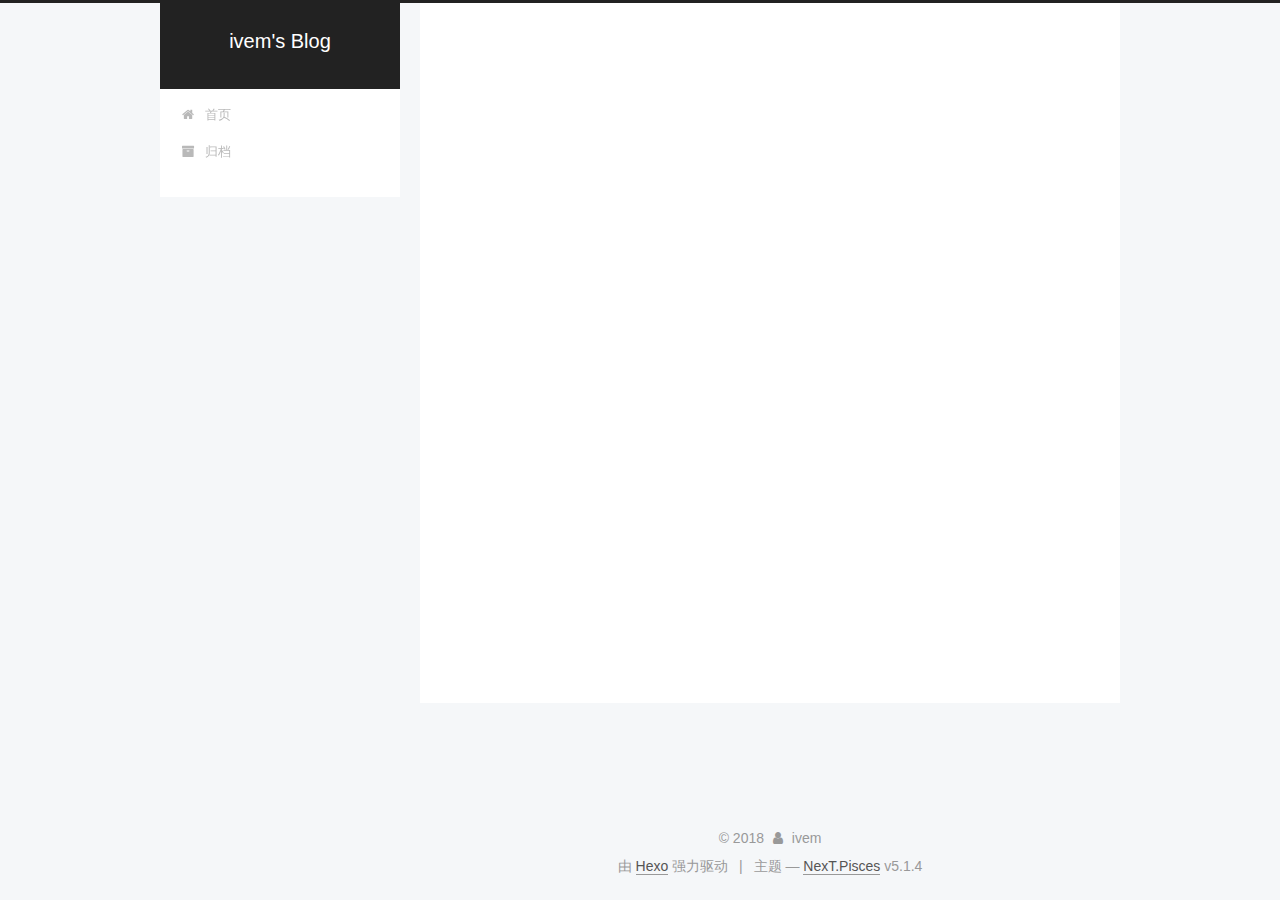
==== commit 7d3ff8c8: "Site updated: 2018-09-23 01:05:36" ====
--- a/index.html
+++ b/index.html
@@ -5,7 +5,7 @@
   
 
 
-<html class="theme-next muse use-motion" lang="zh-Hans">
+<html class="theme-next pisces use-motion" lang="zh-Hans">
 <head>
   <meta charset="UTF-8"/>
 <meta http-equiv="X-UA-Compatible" content="IE=edge" />
@@ -93,9 +93,9 @@
   var NexT = window.NexT || {};
   var CONFIG = {
     root: '/',
-    scheme: 'Muse',
+    scheme: 'Pisces',
     version: '5.1.4',
-    sidebar: {"display":"post","offset":12,"b2t":false,"scrollpercent":false,"onmobile":false},
+    sidebar: {"position":"left","display":"post","offset":12,"b2t":false,"scrollpercent":false,"onmobile":false},
     fancybox: true,
     tabs: true,
     motion: {"enable":true,"async":false,"transition":{"post_block":"fadeIn","post_header":"slideDownIn","post_body":"slideDownIn","coll_header":"slideLeftIn","sidebar":"slideUpIn"}},
@@ -137,8 +137,10 @@
 
   
   
-
-  <div class="container  
+    
+  
+
+  <div class="container sidebar-position-left 
   page-home">
     <div class="headband"></div>
 
@@ -185,36 +187,6 @@
         </li>
       
         
-        <li class="menu-item menu-item-about">
-          <a href="/about/" rel="section">
-            
-              <i class="menu-item-icon fa fa-fw fa-user"></i> <br />
-            
-            关于
-          </a>
-        </li>
-      
-        
-        <li class="menu-item menu-item-tags">
-          <a href="/tags/" rel="section">
-            
-              <i class="menu-item-icon fa fa-fw fa-tags"></i> <br />
-            
-            标签
-          </a>
-        </li>
-      
-        
-        <li class="menu-item menu-item-categories">
-          <a href="/categories/" rel="section">
-            
-              <i class="menu-item-icon fa fa-fw fa-th"></i> <br />
-            
-            分类
-          </a>
-        </li>
-      
-        
         <li class="menu-item menu-item-archives">
           <a href="/archives/" rel="section">
             
@@ -243,126 +215,6 @@
           <div id="content" class="content">
             
   <section id="posts" class="posts-expand">
-    
-      
-
-  
-
-  
-  
-  
-
-  <article class="post post-type-normal" itemscope itemtype="http://schema.org/Article">
-  
-  
-  
-  <div class="post-block">
-    <link itemprop="mainEntityOfPage" href="http://yoursite.com/2018/09/22/加油，新的一天/">
-
-    <span hidden itemprop="author" itemscope itemtype="http://schema.org/Person">
-      <meta itemprop="name" content="ivem">
-      <meta itemprop="description" content="">
-      <meta itemprop="image" content="/images/avatar.gif">
-    </span>
-
-    <span hidden itemprop="publisher" itemscope itemtype="http://schema.org/Organization">
-      <meta itemprop="name" content="ivem's Blog">
-    </span>
-
-    
-      <header class="post-header">
-
-        
-        
-          <h1 class="post-title" itemprop="name headline">
-                
-                <a class="post-title-link" href="/2018/09/22/加油，新的一天/" itemprop="url">加油，新的一天</a></h1>
-        
-
-        <div class="post-meta">
-          <span class="post-time">
-            
-              <span class="post-meta-item-icon">
-                <i class="fa fa-calendar-o"></i>
-              </span>
-              
-                <span class="post-meta-item-text">发表于</span>
-              
-              <time title="创建于" itemprop="dateCreated datePublished" datetime="2018-09-22T22:58:17+08:00">
-                2018-09-22
-              </time>
-            
-
-            
-
-            
-          </span>
-
-          
-
-          
-            
-          
-
-          
-          
-
-          
-
-          
-
-          
-
-        </div>
-      </header>
-    
-
-    
-    
-    
-    <div class="post-body" itemprop="articleBody">
-
-      
-      
-
-      
-        
-          
-            <p>未来，你好！</p>
-
-          
-        
-      
-    </div>
-    
-    
-    
-
-    
-
-    
-
-    
-
-    <footer class="post-footer">
-      
-
-      
-
-      
-
-      
-      
-        <div class="post-eof"></div>
-      
-    </footer>
-  </div>
-  
-  
-  
-  </article>
-
-
     
       
 
@@ -540,7 +392,7 @@
               
                 <a href="/archives/">
               
-                  <span class="site-state-item-count">2</span>
+                  <span class="site-state-item-count">1</span>
                   <span class="site-state-item-name">日志</span>
                 </a>
               </div>
@@ -599,7 +451,7 @@
 
 
 
-  <div class="theme-info">主题 &mdash; <a class="theme-link" target="_blank" href="https://github.com/iissnan/hexo-theme-next">NexT.Muse</a> v5.1.4</div>
+  <div class="theme-info">主题 &mdash; <a class="theme-link" target="_blank" href="https://github.com/iissnan/hexo-theme-next">NexT.Pisces</a> v5.1.4</div>
 
 
 
@@ -699,6 +551,13 @@
   
   
 
+
+  <script type="text/javascript" src="/js/src/affix.js?v=5.1.4"></script>
+
+  <script type="text/javascript" src="/js/src/schemes/pisces.js?v=5.1.4"></script>
+
+
+
   
 
   
--- a/css/main.css
+++ b/css/main.css
@@ -189,7 +189,7 @@
   font-size: 14px;
   line-height: 2;
   color: #555;
-  background: #fff;
+  background: #f5f7f9;
 }
 @media (max-width: 767px) {
   body {
@@ -653,8 +653,8 @@
 @media (min-width: 992px) {
   .full-image.full-image.full-image.full-image {
     max-width: none;
-    width: 110%;
-    margin: 25px -5%;
+    width: 118%;
+    margin: 0 -9%;
   }
 }
 .blockquote-center,
@@ -940,11 +940,11 @@
   display: inline-block;
   padding: 0 20px;
   font-size: 14px;
-  color: #fff;
-  background: #222;
-  border: 2px solid #222;
+  color: #555;
+  background: #fff;
+  border: 2px solid #555;
   text-decoration: none;
-  border-radius: 0;
+  border-radius: 2px;
   transition-property: background-color;
   transition-duration: 0.2s;
   transition-timing-function: ease-in-out;
@@ -953,8 +953,8 @@
 }
 .btn:hover {
   border-color: #222;
-  color: #222;
-  background: #fff;
+  color: #fff;
+  background: #222;
 }
 .btn +.btn {
   margin: 0 0 8px 8px;
@@ -1066,7 +1066,7 @@
   width: 24px;
   background: #222;
   font-size: 12px;
-  opacity: 1;
+  opacity: 0.6;
   color: #fff;
   cursor: pointer;
   text-align: center;
@@ -1087,7 +1087,7 @@
   }
 }
 .back-to-top.back-to-top-on {
-  bottom: 19px;
+  bottom: 30px;
 }
 .header {
   background: transparent;
@@ -1136,7 +1136,7 @@
 .site-subtitle {
   margin-top: 10px;
   font-size: 13px;
-  color: #999;
+  color: #ddd;
 }
 .use-motion .brand {
   opacity: 0;
@@ -1209,7 +1209,8 @@
   transition-timing-function: ease-in-out;
   transition-delay: 0s;
 }
-.menu .menu-item a:hover {
+.menu .menu-item a:hover,
+.menu-item-active a {
   border-bottom-color: #222;
 }
 .menu .menu-item .fa {
@@ -1738,20 +1739,20 @@
   display: block;
   margin: 0 auto;
   padding: 2px;
-  max-width: 96px;
+  max-width: 120px;
   height: auto;
-  border: 2px solid #333;
+  border: 1px solid #eee;
 }
 .site-author-name {
-  margin: 5px 0 0;
+  margin: 0;
   text-align: center;
-  color: #f5f5f5;
-  font-weight: normal;
+  color: #222;
+  font-weight: 600;
 }
 .site-description {
-  margin-top: 5px;
+  margin-top: 0;
   text-align: center;
-  font-size: 14px;
+  font-size: 13px;
   color: #999;
 }
 .site-state {
@@ -1763,7 +1764,7 @@
 .site-state-item {
   display: inline-block;
   padding: 0 15px;
-  border-left: 1px solid #333;
+  border-left: 1px solid #eee;
 }
 .site-state-item:first-child {
   border-left: none;
@@ -1776,11 +1777,11 @@
   text-align: center;
   color: inherit;
   font-weight: 600;
-  font-size: 18px;
+  font-size: 16px;
 }
 .site-state-item-name {
   font-size: 13px;
-  color: inherit;
+  color: #999;
 }
 .feed-link {
   margin-top: 20px;
@@ -1822,7 +1823,7 @@
   width: 4px;
   height: 4px;
   border-radius: 50%;
-  background: #ebbbaa;
+  background: #ba44e0;
 }
 .links-of-blogroll {
   font-size: 13px;
@@ -1860,7 +1861,7 @@
   color: #555;
 }
 .sidebar-nav li:hover {
-  color: #f5f5f5;
+  color: #fc6423;
 }
 .page-post-detail .sidebar-nav-toc {
   padding: 0 5px;
@@ -1869,11 +1870,11 @@
   margin-left: 10px;
 }
 .sidebar-nav .sidebar-nav-active {
-  color: #87daff;
-  border-bottom-color: #87daff;
+  color: #fc6423;
+  border-bottom-color: #fc6423;
 }
 .sidebar-nav .sidebar-nav-active:hover {
-  color: #87daff;
+  color: #fc6423;
 }
 .sidebar-panel {
   display: none;
@@ -1906,12 +1907,12 @@
   transition-timing-function: ease-in-out;
   transition-delay: 0s;
   transition-property: all;
-  color: #999;
-  border-bottom-color: #555;
+  color: #666;
+  border-bottom-color: #ccc;
 }
 .post-toc ol a:hover {
-  color: #ccc;
-  border-bottom-color: #ccc;
+  color: #000;
+  border-bottom-color: #000;
 }
 .post-toc .nav-item {
   overflow: hidden;
@@ -1933,14 +1934,14 @@
   display: block;
 }
 .post-toc .nav .active > a {
-  color: #87daff;
-  border-bottom-color: #87daff;
+  color: #fc6423;
+  border-bottom-color: #fc6423;
 }
 .post-toc .nav .active-current > a {
-  color: #87daff;
+  color: #fc6423;
 }
 .post-toc .nav .active-current > a:hover {
-  color: #87daff;
+  color: #fc6423;
 }
 .footer {
   font-size: 14px;
@@ -2345,6 +2346,16 @@
   transform: translate(-50%, -50%);
   color: #ccc;
 }
+@media (min-width: 768px) and (max-width: 991px) {
+  .busuanzi-count {
+    width: auto;
+  }
+}
+@media (max-width: 767px) {
+  .busuanzi-count {
+    width: auto;
+  }
+}
 .site-uv,
 .site-pv,
 .page-pv {
@@ -2580,83 +2591,403 @@
   }
 }
 .page-post-detail .sidebar-toggle-line {
-  background: #87daff;
+  background: #fc6423;
 }
 .page-post-detail .comments {
   overflow: hidden;
 }
-@media (max-width: 767px) {
-  .header-inner,
-  .container .main-inner,
+.header {
+  position: relative;
+  margin: 0 auto;
+  width: 960px;
+}
+@media (min-width: 768px) and (max-width: 991px) {
+  .header {
+    width: auto;
+  }
+}
+@media (max-width: 767px) {
+  .header {
+    width: auto;
+  }
+}
+.header-inner {
+  position: absolute;
+  top: 0;
+  overflow: hidden;
+  padding: 0;
+  width: 240px;
+  background: #fff;
+  box-shadow: initial;
+  border-radius: initial;
+}
+@media (min-width: 1600px) {
+  .container .header-inner {
+    width: 240px;
+  }
+}
+@media (min-width: 768px) and (max-width: 991px) {
+  .header-inner {
+    position: relative;
+    width: auto;
+    border-radius: initial;
+  }
+}
+@media (max-width: 767px) {
+  .header-inner {
+    position: relative;
+    width: auto;
+    border-radius: initial;
+  }
+}
+.main:before,
+.main:after {
+  content: " ";
+  display: table;
+}
+.main:after {
+  clear: both;
+}
+@media (min-width: 768px) and (max-width: 991px) {
+  .main {
+    padding-bottom: 100px;
+  }
+}
+@media (max-width: 767px) {
+  .main {
+    padding-bottom: 100px;
+  }
+}
+.container .main-inner {
+  width: 960px;
+}
+@media (min-width: 768px) and (max-width: 991px) {
+  .container .main-inner {
+    width: auto;
+  }
+}
+@media (max-width: 767px) {
+  .container .main-inner {
+    width: auto;
+  }
+}
+.content-wrap {
+  float: right;
+  box-sizing: border-box;
+  padding: 40px;
+  width: 700px;
+  background: #fff;
+  min-height: 700px;
+  box-shadow: initial;
+  border-radius: initial;
+}
+@media (min-width: 768px) and (max-width: 991px) {
+  .content-wrap {
+    width: 100%;
+    padding: 20px;
+    border-radius: initial;
+  }
+}
+@media (max-width: 767px) {
+  .content-wrap {
+    width: 100%;
+    padding: 20px;
+    min-height: auto;
+    border-radius: initial;
+  }
+}
+.sidebar {
+  position: static;
+  float: left;
+  margin-top: 300px;
+  width: 240px;
+  background: #f5f7f9;
+  box-shadow: none;
+}
+@media (min-width: 768px) and (max-width: 991px) {
+  .sidebar {
+    display: none;
+  }
+}
+@media (max-width: 767px) {
+  .sidebar {
+    display: none;
+  }
+}
+.sidebar-toggle {
+  display: none;
+}
+.footer-inner {
+  width: 960px;
+  padding-left: 260px;
+}
+@media (min-width: 768px) and (max-width: 991px) {
   .footer-inner {
     width: auto;
-  }
-}
-embed {
-  display: block;
-  margin: 0px auto 25px auto;
-}
-.custom-logo .site-meta-headline {
-  text-align: center;
-}
-.custom-logo .brand {
+    padding-left: 0 !important;
+    padding-right: 0 !important;
+  }
+}
+@media (max-width: 767px) {
+  .footer-inner {
+    width: auto;
+    padding-left: 0 !important;
+    padding-right: 0 !important;
+  }
+}
+.sidebar-position-right .header-inner {
+  right: 0;
+}
+.sidebar-position-right .content-wrap {
+  float: left;
+}
+.sidebar-position-right .sidebar {
+  float: right;
+}
+.sidebar-position-right .footer-inner {
+  padding-left: 0;
+  padding-right: 260px;
+}
+.site-brand-wrapper {
+  position: relative;
+}
+.site-meta {
+  padding: 20px 0;
+  color: #fff;
+  background: #222;
+}
+@media (min-width: 768px) and (max-width: 991px) {
+  .site-meta {
+    box-shadow: 0 0 16px rgba(0,0,0,0.5);
+  }
+}
+@media (max-width: 767px) {
+  .site-meta {
+    box-shadow: 0 0 16px rgba(0,0,0,0.5);
+  }
+}
+.brand {
+  padding: 0;
   background: none;
 }
-.custom-logo .site-title {
-  margin: 10px auto 0;
-  font-size: 24px;
-  color: #222;
-}
-.custom-logo .site-title a {
-  border: none;
-}
-.custom-logo-image {
-  margin: 0 auto;
-  padding: 5px;
-  max-width: 150px;
-  background: #fff;
-}
-@media (max-width: 767px) {
-  .site-nav {
-    position: absolute;
-    left: 0;
-    top: 52px;
-    margin: 0;
-    width: 100%;
-    padding: 0;
-    background: #fff;
-    border-bottom: 1px solid #ddd;
-    z-index: 1030;
-  }
-}
-@media (max-width: 767px) {
-  .menu {
-    text-align: left;
-  }
-}
-@media (max-width: 767px) {
-  .menu .menu-item {
-    display: block;
-    margin: 0 10px;
-    vertical-align: top;
-  }
-}
-@media (max-width: 767px) {
-  .menu .menu-item br {
-    display: none;
-  }
-}
-@media (max-width: 767px) {
-  .menu .menu-item a {
-    padding: 5px 10px;
-  }
-}
-.menu .menu-item .fa {
-  margin-right: 0;
+.brand:hover {
+  color: #fff;
+}
+.site-subtitle {
+  margin: 10px 10px 0;
+  font-weight: initial;
 }
 .site-search form {
   display: none;
 }
+.site-nav {
+  border-top: none;
+}
+@media (min-width: 768px) and (max-width: 991px) {
+  .site-nav {
+    display: none !important;
+  }
+}
+@media (min-width: 768px) and (max-width: 991px) {
+  .site-nav-on {
+    display: block !important;
+  }
+}
+.menu .menu-item {
+  display: block;
+  margin: 0;
+}
+.menu .menu-item a {
+  position: relative;
+  box-sizing: border-box;
+  padding: 5px 20px;
+  text-align: left;
+  line-height: inherit;
+  transition-property: background-color;
+  transition-duration: 0.2s;
+  transition-timing-function: ease-in-out;
+  transition-delay: 0s;
+}
+.menu .menu-item a:hover,
+.menu-item-active a {
+  background: #f9f9f9;
+  border-bottom-color: #fff;
+}
+.menu .menu-item br {
+  display: none;
+}
+.menu-item-active a:after {
+  content: " ";
+  position: absolute;
+  top: 50%;
+  margin-top: -3px;
+  right: 15px;
+  width: 6px;
+  height: 6px;
+  border-radius: 50%;
+  background-color: #bbb;
+}
+.btn-bar {
+  background-color: #fff;
+}
+.site-nav-toggle {
+  left: 20px;
+  top: 50%;
+  -webkit-transform: translateY(-50%);
+  -webkit-transform: translateY(-50%);
+  -moz-transform: translateY(-50%);
+  -ms-transform: translateY(-50%);
+  -o-transform: translateY(-50%);
+  transform: translateY(-50%);
+}
+@media (min-width: 768px) and (max-width: 991px) {
+  .site-nav-toggle {
+    display: block;
+  }
+}
+.use-motion .sidebar .motion-element {
+  opacity: 1;
+}
+.sidebar {
+  margin-left: -100%;
+  right: auto;
+  bottom: auto;
+  -webkit-transform: none;
+}
+.sidebar-inner {
+  box-sizing: border-box;
+  width: 240px;
+  color: #555;
+  background: #fff;
+  box-shadow: initial;
+  border-radius: initial;
+  opacity: 0;
+}
+.sidebar-inner.affix {
+  position: fixed;
+  top: 12px;
+}
+.sidebar-inner.affix-bottom {
+  position: absolute;
+}
+.site-overview {
+  text-align: left;
+}
+.site-author:before,
+.site-author:after {
+  content: " ";
+  display: table;
+}
+.site-author:after {
+  clear: both;
+}
+.sidebar a {
+  color: #555;
+}
+.sidebar a:hover {
+  color: #222;
+}
+.site-state-item {
+  padding: 0 10px;
+}
+.links-of-author-item a:before {
+  display: none;
+}
+.links-of-author-item a {
+  border-bottom: none;
+  text-decoration: underline;
+}
+.feed-link {
+  border-top: 1px dotted #ccc;
+  border-bottom: 1px dotted #ccc;
+  text-align: center;
+}
+.feed-link a {
+  display: block;
+  color: #fc6423;
+  border: none;
+}
+.feed-link a:hover {
+  background: none;
+  color: #e34603;
+}
+.feed-link a:hover i {
+  color: #e34603;
+}
+.links-of-author {
+  display: flex;
+  flex-wrap: wrap;
+  justify-content: center;
+}
+.links-of-author-item {
+  margin: 5px 0 0;
+  width: 50%;
+}
+.links-of-author-item a {
+  max-width: 216px;
+  box-sizing: border-box;
+  display: inline-block;
+  margin-right: 0;
+  margin-bottom: 0;
+  padding: 0 5px;
+  overflow: hidden;
+  white-space: nowrap;
+  text-overflow: ellipsis;
+}
+.links-of-author-item a {
+  display: block;
+  text-decoration: none;
+}
+.links-of-author-item a:hover {
+  border-radius: 4px;
+  background: #eee;
+}
+.links-of-author-item .fa {
+  margin-right: 2px;
+  font-size: 16px;
+}
+.links-of-author-item .fa-globe {
+  font-size: 15px;
+}
+.links-of-blogroll {
+  text-align: center;
+  margin-top: 20px;
+  padding: 3px 0 0;
+  border-top: 1px dotted #ccc;
+}
+.links-of-blogroll-title {
+  margin-top: 0;
+}
+.links-of-blogroll-item {
+  padding: 0;
+}
+.links-of-blogroll-inline:before,
+.links-of-blogroll-inline:after {
+  content: " ";
+  display: table;
+}
+.links-of-blogroll-inline:after {
+  clear: both;
+}
 .links-of-blogroll-inline .links-of-blogroll-item {
-  display: inline-block;
-}
+  margin: 5px 0 0;
+  width: 50%;
+  display: inline-block;
+  width: unset;
+}
+.links-of-blogroll-inline .links-of-blogroll-item a {
+  max-width: 216px;
+  box-sizing: border-box;
+  display: inline-block;
+  margin-right: 0;
+  margin-bottom: 0;
+  padding: 0 5px;
+  overflow: hidden;
+  white-space: nowrap;
+  text-overflow: ellipsis;
+}
+@media (max-width: 767px) {
+  .post-body {
+    text-align: justify;
+  }
+}
